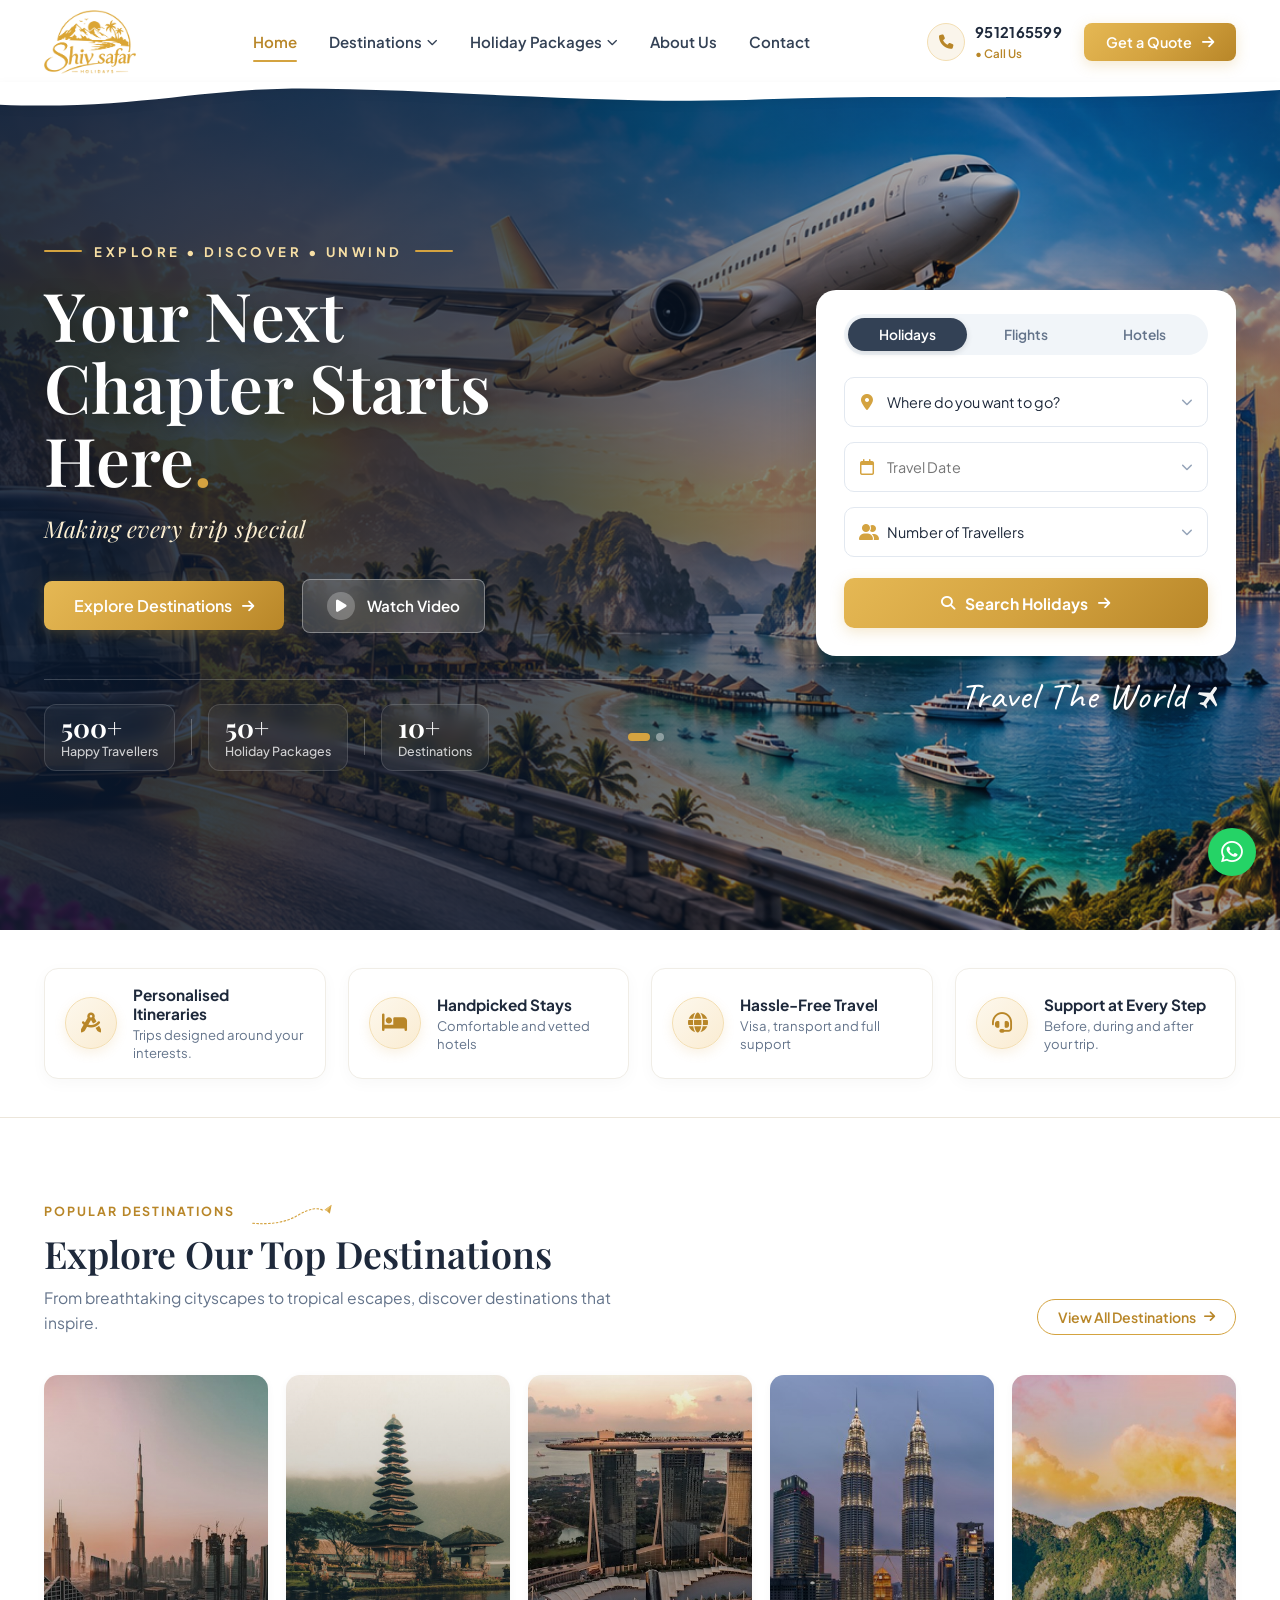
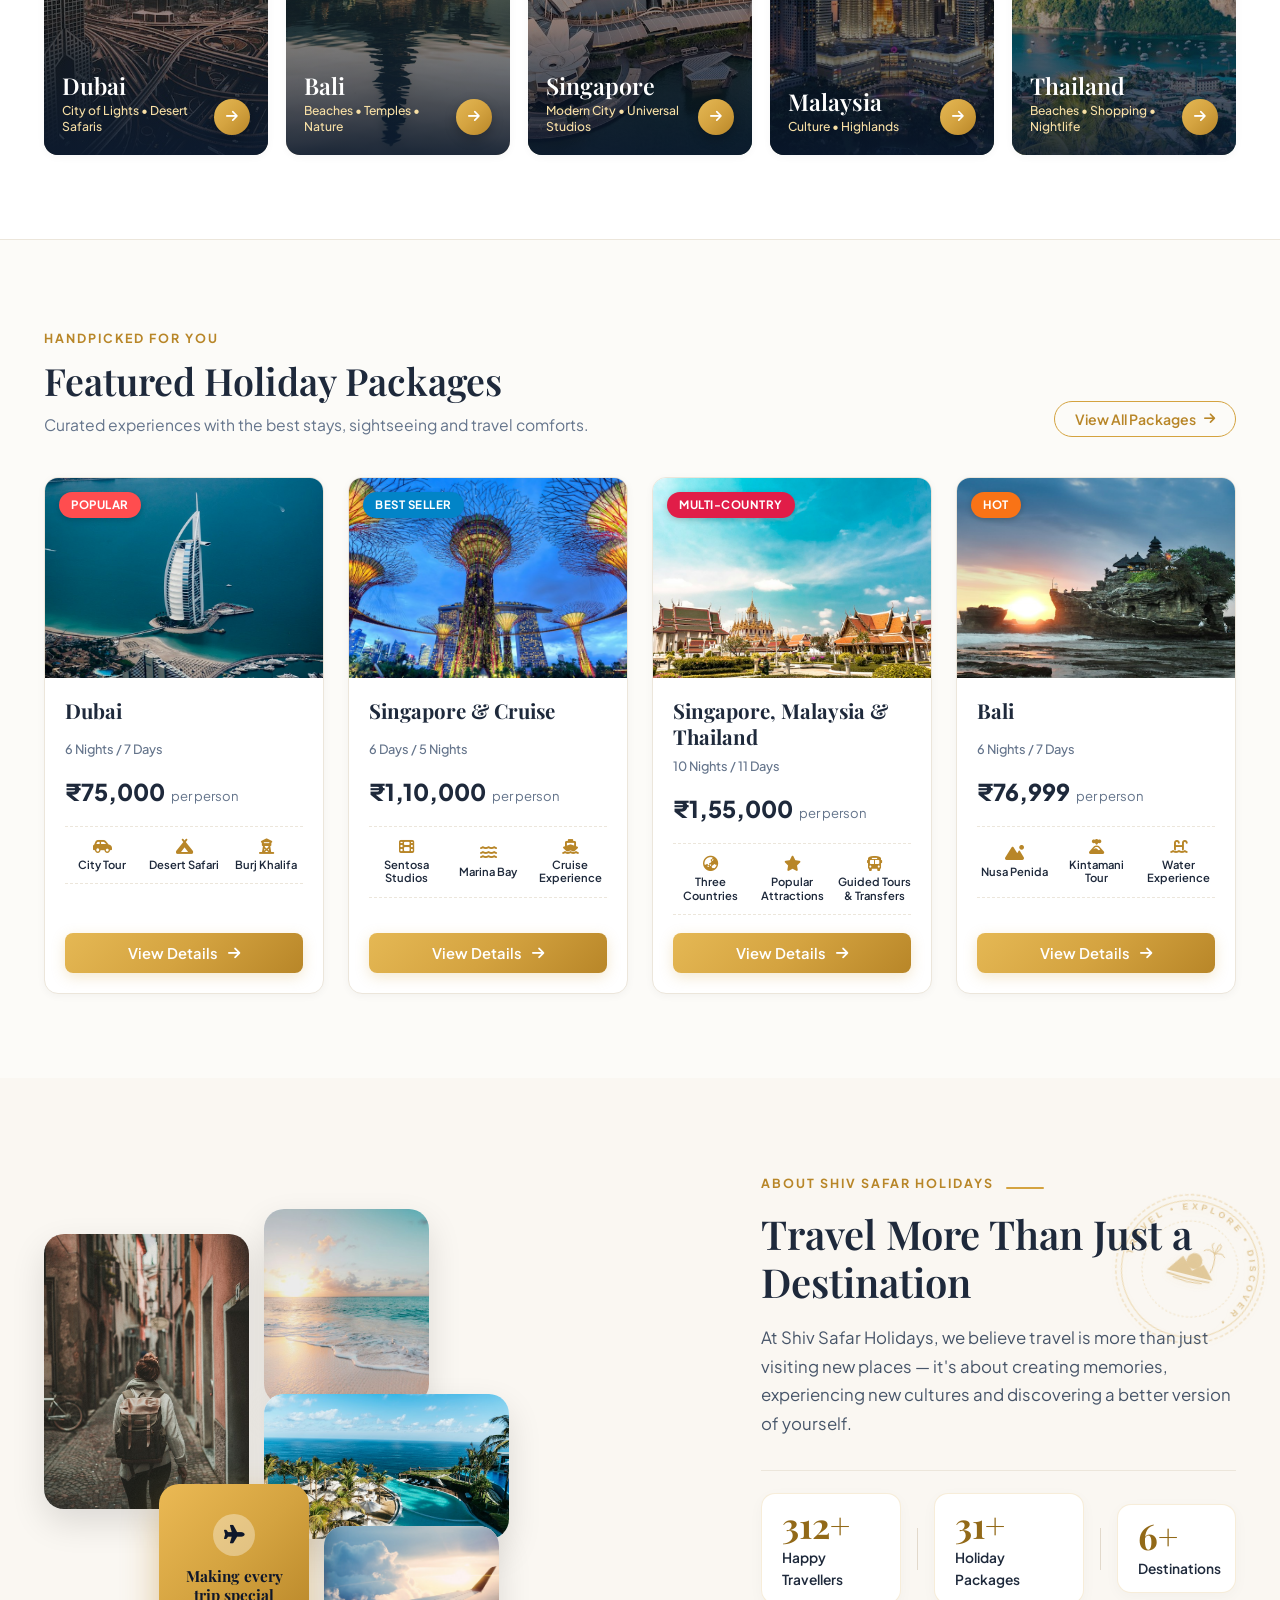
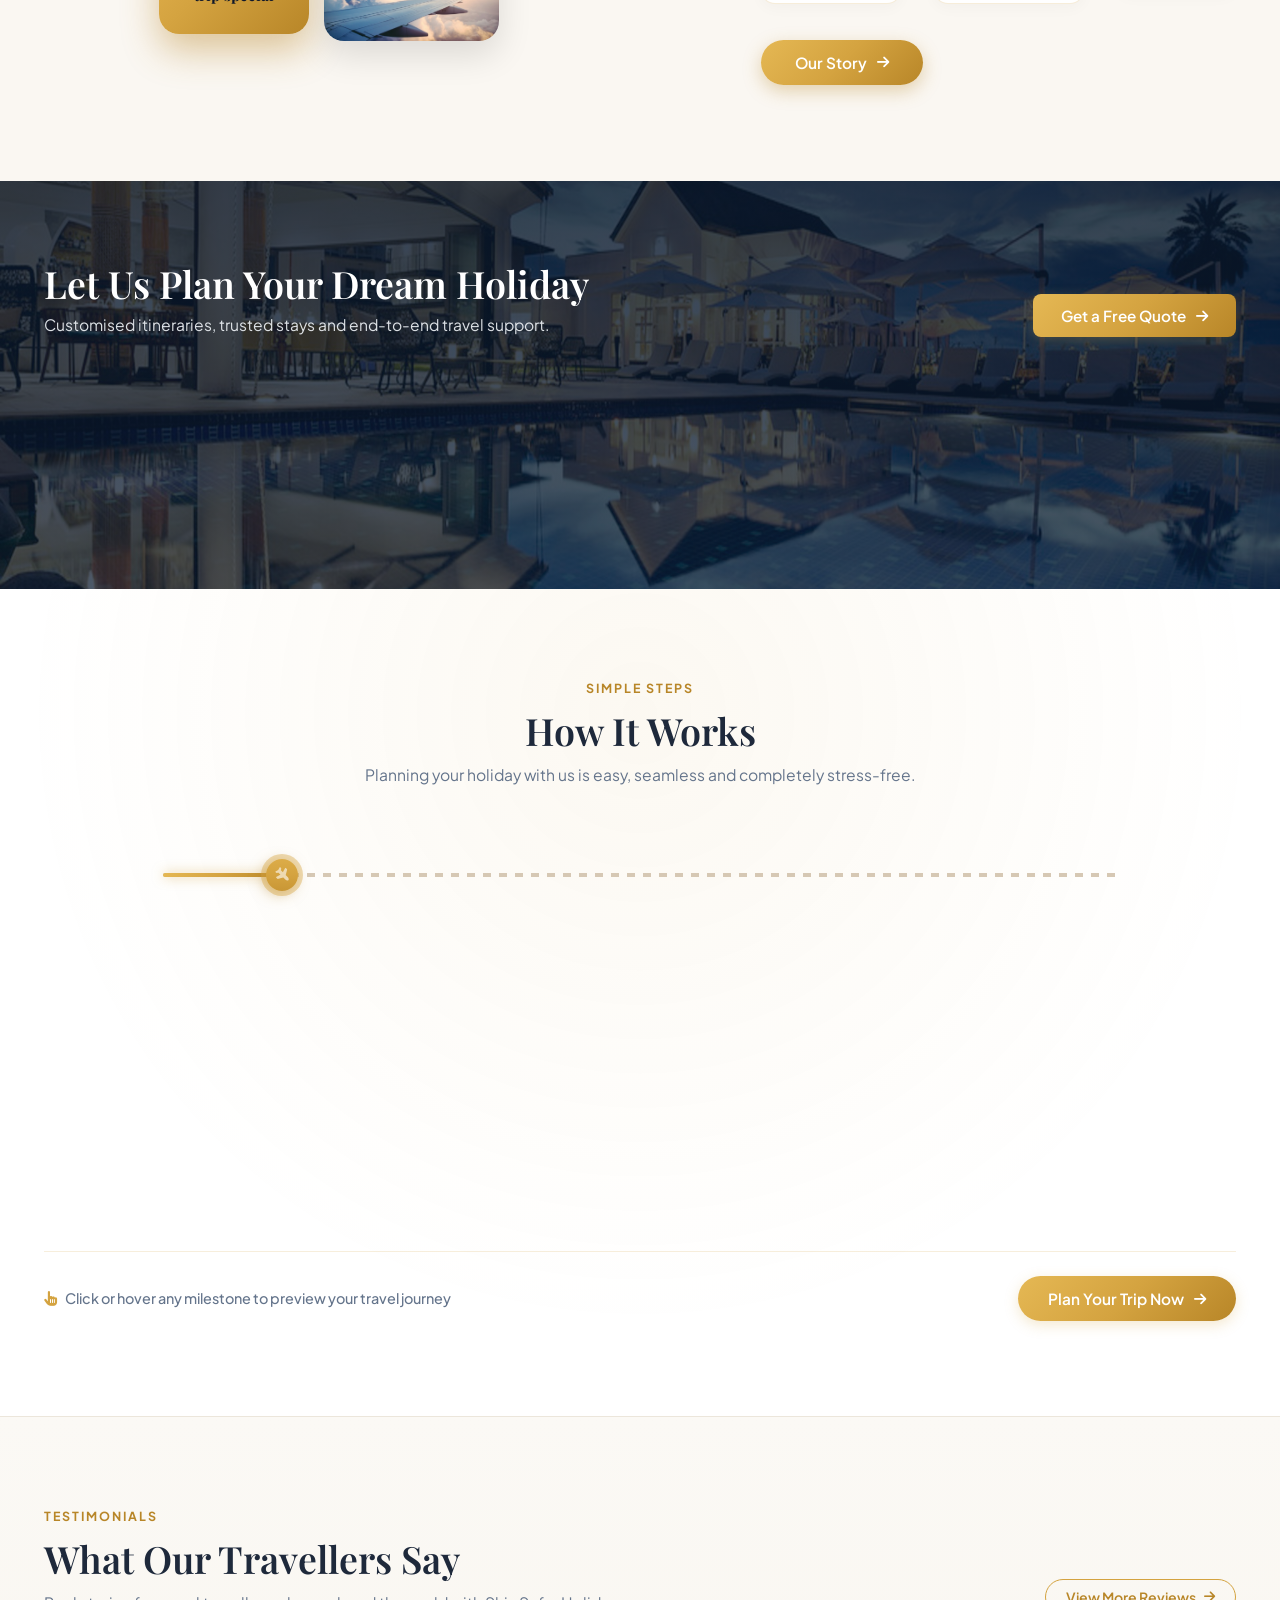
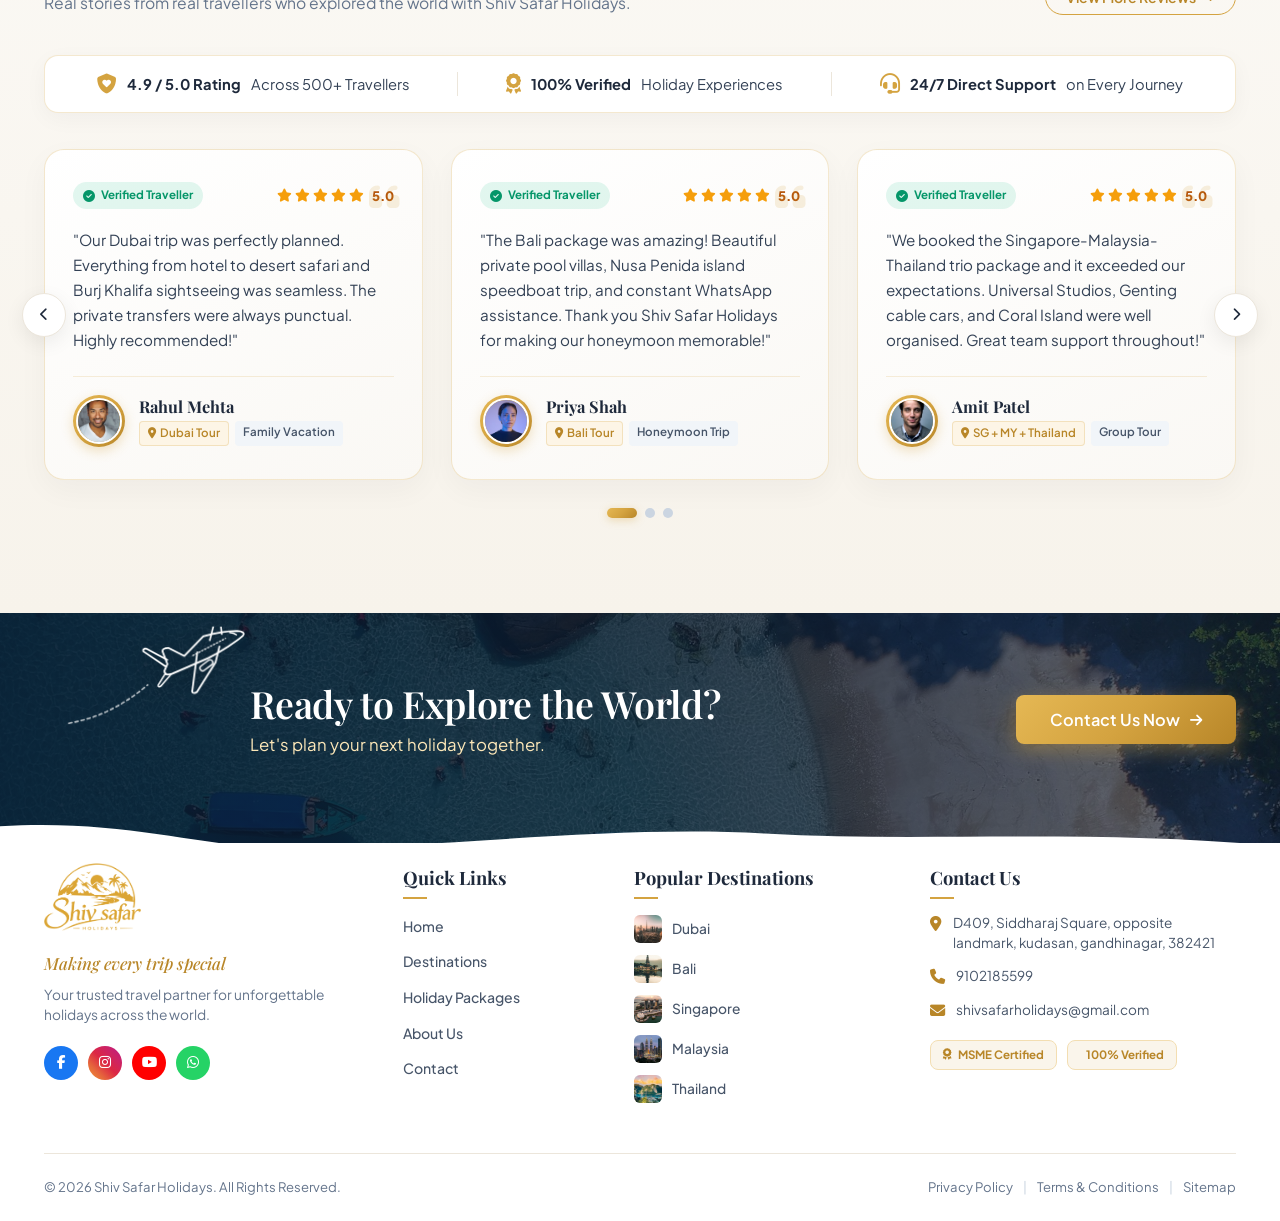
==== index.html @ c2edf79c "Initial commit: Shiv Safar Holidays luxury website with animations, responsive design and interactiv" ====
<!DOCTYPE html>
<html lang="en">
<head>
  <meta charset="UTF-8">
  <meta name="viewport" content="width=device-width, initial-scale=1.0">
  <title>Shiv Safar Holidays | Your Next Chapter Starts Here | Luxury Holiday Packages</title>
  <meta name="description" content="Discover unforgettable international holiday packages with Shiv Safar Holidays. Dubai, Bali, Singapore, Malaysia, Thailand & more. Custom itineraries, luxury stays & complete travel support.">
  <meta name="keywords" content="Shiv Safar Holidays, travel agency Gandhinagar, Dubai holiday packages, Bali tour packages, Singapore cruise, Thailand tour, international holidays">
  <link rel="icon" type="image/svg+xml" href="assets/logo.svg">

  <!-- Google Fonts: Playfair Display for luxury titles, Plus Jakarta Sans for UI, Caveat for handwritten notes -->
  <link rel="preconnect" href="https://fonts.googleapis.com">
  <link rel="preconnect" href="https://fonts.gstatic.com" crossorigin>
  <link href="https://fonts.googleapis.com/css2?family=Caveat:wght@600;700&family=Playfair+Display:ital,wght@0,500;0,600;0,700;1,400;1,600&family=Plus+Jakarta+Sans:wght@400;500;600;700;800&display=swap" rel="stylesheet">

  <!-- Font Awesome 6 Icons -->
  <link rel="stylesheet" href="https://cdnjs.cloudflare.com/ajax/libs/font-awesome/6.5.1/css/all.min.css">

  <!-- Custom CSS -->
  <link rel="stylesheet" href="style.css">
</head>
<body>

  <!-- ==================== TOP NAVIGATION HEADER ==================== -->
  <header class="site-header" id="header">
    <div class="nav-container">
      <!-- Logo -->
      <a href="#home" class="brand-logo" aria-label="Shiv Safar Holidays Home">
        <img src="assets/images/logo.png" alt="Shiv Safar Holidays Logo" class="logo-img">
      </a>

      <!-- Navigation Links -->
      <nav class="nav-menu" id="navMenu">
        <a href="#home" class="nav-link active">Home</a>
        
        <div class="nav-dropdown">
          <a href="#destinations" class="nav-link">
            Destinations <i class="fa-solid fa-chevron-down nav-arrow"></i>
          </a>
          <div class="dropdown-menu">
            <a href="#destinations" onclick="highlightDestination('Dubai')"><i class="fa-solid fa-city"></i> Dubai</a>
            <a href="#destinations" onclick="highlightDestination('Bali')"><i class="fa-solid fa-umbrella-beach"></i> Bali</a>
            <a href="#destinations" onclick="highlightDestination('Singapore')"><i class="fa-solid fa-building-columns"></i> Singapore</a>
            <a href="#destinations" onclick="highlightDestination('Malaysia')"><i class="fa-solid fa-monument"></i> Malaysia</a>
            <a href="#destinations" onclick="highlightDestination('Thailand')"><i class="fa-solid fa-water"></i> Thailand</a>
          </div>
        </div>

        <div class="nav-dropdown">
          <a href="#packages" class="nav-link">
            Holiday Packages <i class="fa-solid fa-chevron-down nav-arrow"></i>
          </a>
          <div class="dropdown-menu">
            <a href="#packages" onclick="openPackageModal('dubai')"><i class="fa-solid fa-gem"></i> Dubai Luxury (6N/7D)</a>
            <a href="#packages" onclick="openPackageModal('singapore')"><i class="fa-solid fa-ship"></i> Singapore & Cruise (6D/5N)</a>
            <a href="#packages" onclick="openPackageModal('asia')"><i class="fa-solid fa-globe-asia"></i> SG, Malaysia & Thailand (10N/11D)</a>
            <a href="#packages" onclick="openPackageModal('bali')"><i class="fa-solid fa-spa"></i> Bali Tropical Escape (6N/7D)</a>
          </div>
        </div>

        <a href="#about" class="nav-link">About Us</a>
        <a href="#contact" class="nav-link">Contact</a>
      </nav>

      <!-- Right Action Items -->
      <div class="nav-right">
        <a href="tel:9512165599" class="phone-link">
          <div class="phone-icon-wrap">
            <i class="fa-solid fa-phone"></i>
          </div>
          <div class="phone-info">
            <span class="phone-number">9512165599</span>
            <span class="phone-label">• Call Us</span>
          </div>
        </a>

        <button class="btn btn-gold btn-header" onclick="openQuoteModal()">
          Get a Quote <i class="fa-solid fa-arrow-right"></i>
        </button>

        <button class="mobile-toggle" id="mobileMenuBtn" aria-label="Toggle navigation">
          <span></span>
          <span></span>
          <span></span>
        </button>
      </div>
    </div>

    <!-- Organic Wave Shape Divider at Bottom of Header -->
    <div class="header-wave-divider" aria-hidden="true">
      <svg viewBox="0 0 1440 45" preserveAspectRatio="none" xmlns="http://www.w3.org/2000/svg">
        <path d="M 0,0 L 1440,0 L 1440,12 C 1220,32 1040,16 860,26 C 680,36 480,8 320,10 C 220,12 140,42 0,34 Z" fill="#ffffff"/>
      </svg>
    </div>
  </header>

  <main>
    <!-- ==================== HERO SECTION ==================== -->
    <section class="hero-section" id="home">
      <div class="hero-bg-overlay"></div>
      <div class="hero-container">
        
        <!-- Left Hero Content -->
        <div class="hero-content">
          <div class="hero-tagline">
            <span class="tagline-text">EXPLORE • DISCOVER • UNWIND</span>
          </div>
          
          <h1 class="hero-title">
            Your Next<br>
            Chapter Starts<br>
            Here<span class="gold-dot">.</span>
          </h1>
          
          <p class="hero-subtitle">Making every trip special</p>
          
          <div class="hero-cta-group">
            <button class="btn btn-gold btn-hero" onclick="scrollToSection('destinations')">
              Explore Destinations <i class="fa-solid fa-arrow-right"></i>
            </button>
            <button class="btn btn-glass btn-hero-video" onclick="openVideoModal()">
              <span class="play-icon-circle"><i class="fa-solid fa-play"></i></span>
              Watch Video
            </button>
          </div>

          <!-- Hero Counters / Stats Row -->
          <div class="hero-stats">
            <div class="stat-item">
              <span class="stat-number">500+</span>
              <span class="stat-text">Happy Travellers</span>
            </div>
            <div class="stat-divider"></div>
            <div class="stat-item">
              <span class="stat-number">50+</span>
              <span class="stat-text">Holiday Packages</span>
            </div>
            <div class="stat-divider"></div>
            <div class="stat-item">
              <span class="stat-number">10+</span>
              <span class="stat-text">Destinations</span>
            </div>
            
            <!-- Hero Carousel Dots -->
            <div class="hero-dots">
              <span class="dot active"></span>
              <span class="dot"></span>
            </div>
          </div>
        </div>

        <!-- Right Hero Search Widget Card -->
        <div class="hero-widget-col">
          <div class="search-card">
            <!-- Tabs -->
            <div class="search-tabs">
              <button class="search-tab active" data-tab="holidays">Holidays</button>
              <button class="search-tab" data-tab="flights">Flights</button>
              <button class="search-tab" data-tab="hotels">Hotels</button>
            </div>

            <!-- Form -->
            <form class="search-form" id="heroSearchForm" onsubmit="handleHeroSearch(event)">
              <div class="search-field">
                <i class="fa-solid fa-location-dot field-icon"></i>
                <select id="searchDestination" required>
                  <option value="" disabled selected>Where do you want to go?</option>
                  <option value="Dubai">Dubai, UAE</option>
                  <option value="Bali">Bali, Indonesia</option>
                  <option value="Singapore">Singapore & Cruise</option>
                  <option value="Malaysia">Malaysia</option>
                  <option value="Thailand">Thailand</option>
                  <option value="Multi">Singapore + Malaysia + Thailand</option>
                </select>
                <i class="fa-solid fa-chevron-down select-chevron"></i>
              </div>

              <div class="search-field">
                <i class="fa-regular fa-calendar field-icon"></i>
                <input type="text" id="searchDate" placeholder="Travel Date" onfocus="(this.type='date')" onblur="if(!this.value)this.type='text'" required>
                <i class="fa-solid fa-chevron-down select-chevron"></i>
              </div>

              <div class="search-field">
                <i class="fa-solid fa-user-group field-icon"></i>
                <select id="searchTravellers" required>
                  <option value="" disabled selected>Number of Travellers</option>
                  <option value="1">1 Solo Traveller</option>
                  <option value="2">2 Adults (Couple)</option>
                  <option value="3-4">3 - 4 Travellers (Family)</option>
                  <option value="5+">5+ Travellers (Group Tour)</option>
                </select>
                <i class="fa-solid fa-chevron-down select-chevron"></i>
              </div>

              <button type="submit" class="btn btn-gold btn-search-submit">
                <i class="fa-solid fa-magnifying-glass"></i> Search Holidays <i class="fa-solid fa-arrow-right"></i>
              </button>
            </form>
          </div>

          <!-- Handwritten Script Floating Graphic -->
          <div class="travel-world-badge">
            <span class="script-text">Travel</span>
            <span class="script-text-sub">The World</span>
            <svg class="badge-plane-icon" viewBox="0 0 24 24" width="28" height="28" fill="white">
              <path d="M21 16v-2l-8-5V3.5c0-.83-.67-1.5-1.5-1.5S10 2.67 10 3.5V9l-8 5v2l8-2.5V19l-2 1.5V22l3.5-1 3.5 1v-1.5L13 19v-5.5l8 2.5z"/>
            </svg>
          </div>
        </div>

      </div>
    </section>

    <!-- ==================== VALUE PROPOSITIONS BAR ==================== -->
    <section class="value-props-section">
      <div class="container">
        <div class="props-grid">
          
          <div class="prop-item">
            <div class="prop-icon-wrap">
              <i class="fa-solid fa-compass-drafting"></i>
            </div>
            <div class="prop-text">
              <h4 class="prop-title">Personalised Itineraries</h4>
              <p class="prop-desc">Trips designed around your interests.</p>
            </div>
          </div>

          <div class="prop-item">
            <div class="prop-icon-wrap">
              <i class="fa-solid fa-bed"></i>
            </div>
            <div class="prop-text">
              <h4 class="prop-title">Handpicked Stays</h4>
              <p class="prop-desc">Comfortable and vetted hotels</p>
            </div>
          </div>

          <div class="prop-item">
            <div class="prop-icon-wrap">
              <i class="fa-solid fa-globe"></i>
            </div>
            <div class="prop-text">
              <h4 class="prop-title">Hassle-Free Travel</h4>
              <p class="prop-desc">Visa, transport and full support</p>
            </div>
          </div>

          <div class="prop-item">
            <div class="prop-icon-wrap">
              <i class="fa-solid fa-headset"></i>
            </div>
            <div class="prop-text">
              <h4 class="prop-title">Support at Every Step</h4>
              <p class="prop-desc">Before, during and after your trip.</p>
            </div>
          </div>

        </div>
      </div>
    </section>

    <!-- ==================== POPULAR DESTINATIONS SECTION ==================== -->
    <section class="section popular-destinations" id="destinations">
      <div class="container">
        
        <!-- Section Header with Plane Trail Graphic -->
        <div class="section-header-row">
          <div class="section-title-wrap">
            <div class="section-tag-row">
              <span class="section-tag">POPULAR DESTINATIONS</span>
              <img src="assets/airplane-trail.svg" alt="airplane trail" class="tag-plane-trail">
            </div>
            <h2 class="section-heading">Explore Our Top Destinations</h2>
            <p class="section-subheading">From breathtaking cityscapes to tropical escapes, discover destinations that inspire.</p>
          </div>
          <button class="btn-outline-pill" onclick="openQuoteModal('All Destinations')">
            View All Destinations <i class="fa-solid fa-arrow-right"></i>
          </button>
        </div>

        <!-- 5 Destination Cards Grid -->
        <div class="destinations-grid">
          
          <!-- Card 1: Dubai -->
          <div class="dest-card" onclick="openDestinationInfo('Dubai')">
            <img src="assets/images/dest-dubai.jpg" alt="Dubai skyline" class="dest-card-img" loading="lazy">
            <div class="dest-card-overlay"></div>
            <div class="dest-card-bottom">
              <div class="dest-info">
                <h3 class="dest-name">Dubai</h3>
                <p class="dest-highlights">City of Lights • Desert Safaris</p>
              </div>
              <div class="dest-action-btn">
                <i class="fa-solid fa-arrow-right"></i>
              </div>
            </div>
          </div>

          <!-- Card 2: Bali -->
          <div class="dest-card" onclick="openDestinationInfo('Bali')">
            <img src="assets/images/dest-bali.jpg" alt="Bali temple on lake" class="dest-card-img" loading="lazy">
            <div class="dest-card-overlay"></div>
            <div class="dest-card-bottom">
              <div class="dest-info">
                <h3 class="dest-name">Bali</h3>
                <p class="dest-highlights">Beaches • Temples • Nature</p>
              </div>
              <div class="dest-action-btn">
                <i class="fa-solid fa-arrow-right"></i>
              </div>
            </div>
          </div>

          <!-- Card 3: Singapore -->
          <div class="dest-card" onclick="openDestinationInfo('Singapore')">
            <img src="assets/images/dest-singapore.jpg" alt="Singapore Marina Bay Sands" class="dest-card-img" loading="lazy">
            <div class="dest-card-overlay"></div>
            <div class="dest-card-bottom">
              <div class="dest-info">
                <h3 class="dest-name">Singapore</h3>
                <p class="dest-highlights">Modern City • Universal Studios</p>
              </div>
              <div class="dest-action-btn">
                <i class="fa-solid fa-arrow-right"></i>
              </div>
            </div>
          </div>

          <!-- Card 4: Malaysia -->
          <div class="dest-card" onclick="openDestinationInfo('Malaysia')">
            <img src="assets/images/dest-malaysia.jpg" alt="Malaysia Petronas Towers" class="dest-card-img" loading="lazy">
            <div class="dest-card-overlay"></div>
            <div class="dest-card-bottom">
              <div class="dest-info">
                <h3 class="dest-name">Malaysia</h3>
                <p class="dest-highlights">Culture • Highlands</p>
              </div>
              <div class="dest-action-btn">
                <i class="fa-solid fa-arrow-right"></i>
              </div>
            </div>
          </div>

          <!-- Card 5: Thailand -->
          <div class="dest-card" onclick="openDestinationInfo('Thailand')">
            <img src="assets/images/dest-thailand.jpg" alt="Thailand Maya Bay Boat" class="dest-card-img" loading="lazy">
            <div class="dest-card-overlay"></div>
            <div class="dest-card-bottom">
              <div class="dest-info">
                <h3 class="dest-name">Thailand</h3>
                <p class="dest-highlights">Beaches • Shopping • Nightlife</p>
              </div>
              <div class="dest-action-btn">
                <i class="fa-solid fa-arrow-right"></i>
              </div>
            </div>
          </div>

        </div>

      </div>
    </section>

    <!-- ==================== FEATURED HOLIDAY PACKAGES ==================== -->
    <section class="section packages-section" id="packages">
      <div class="container">
        
        <div class="section-header-row">
          <div class="section-title-wrap">
            <span class="section-tag">HANDPICKED FOR YOU</span>
            <h2 class="section-heading">Featured Holiday Packages</h2>
            <p class="section-subheading">Curated experiences with the best stays, sightseeing and travel comforts.</p>
          </div>
          <button class="btn-outline-pill" onclick="openQuoteModal('All Packages')">
            View All Packages <i class="fa-solid fa-arrow-right"></i>
          </button>
        </div>

        <!-- 4 Package Cards Grid -->
        <div class="packages-grid">
          
          <!-- Package 1: Dubai -->
          <div class="package-card">
            <div class="pkg-image-wrap">
              <img src="assets/images/pkg-dubai.jpg" alt="Dubai Holiday" class="pkg-img" loading="lazy">
              <span class="pkg-badge badge-popular">Popular</span>
            </div>
            <div class="pkg-body">
              <div class="pkg-header-info">
                <h3 class="pkg-title">Dubai</h3>
                <span class="pkg-duration">6 Nights / 7 Days</span>
              </div>
              <div class="pkg-pricing">
                <span class="pkg-price">₹75,000</span>
                <span class="pkg-per">per person</span>
              </div>
              <div class="pkg-features">
                <div class="feature-tag">
                  <i class="fa-solid fa-car-side"></i>
                  <span>City Tour</span>
                </div>
                <div class="feature-tag">
                  <i class="fa-solid fa-campground"></i>
                  <span>Desert Safari</span>
                </div>
                <div class="feature-tag">
                  <i class="fa-solid fa-tower-observation"></i>
                  <span>Burj Khalifa</span>
                </div>
              </div>
              <button class="btn btn-gold btn-package" onclick="openPackageModal('dubai')">
                View Details <i class="fa-solid fa-arrow-right"></i>
              </button>
            </div>
          </div>

          <!-- Package 2: Singapore & Cruise -->
          <div class="package-card">
            <div class="pkg-image-wrap">
              <img src="assets/images/pkg-singapore.jpg" alt="Singapore & Cruise" class="pkg-img" loading="lazy">
              <span class="pkg-badge badge-bestseller">Best Seller</span>
            </div>
            <div class="pkg-body">
              <div class="pkg-header-info">
                <h3 class="pkg-title">Singapore & Cruise</h3>
                <span class="pkg-duration">6 Days / 5 Nights</span>
              </div>
              <div class="pkg-pricing">
                <span class="pkg-price">₹1,10,000</span>
                <span class="pkg-per">per person</span>
              </div>
              <div class="pkg-features">
                <div class="feature-tag">
                  <i class="fa-solid fa-film"></i>
                  <span>Sentosa Studios</span>
                </div>
                <div class="feature-tag">
                  <i class="fa-solid fa-water"></i>
                  <span>Marina Bay</span>
                </div>
                <div class="feature-tag">
                  <i class="fa-solid fa-ship"></i>
                  <span>Cruise Experience</span>
                </div>
              </div>
              <button class="btn btn-gold btn-package" onclick="openPackageModal('singapore')">
                View Details <i class="fa-solid fa-arrow-right"></i>
              </button>
            </div>
          </div>

          <!-- Package 3: Singapore, Malaysia & Thailand -->
          <div class="package-card">
            <div class="pkg-image-wrap">
              <img src="assets/images/pkg-asia.jpg" alt="Singapore, Malaysia & Thailand" class="pkg-img" loading="lazy">
              <span class="pkg-badge badge-multi">Multi-Country</span>
            </div>
            <div class="pkg-body">
              <div class="pkg-header-info">
                <h3 class="pkg-title">Singapore, Malaysia & Thailand</h3>
                <span class="pkg-duration">10 Nights / 11 Days</span>
              </div>
              <div class="pkg-pricing">
                <span class="pkg-price">₹1,55,000</span>
                <span class="pkg-per">per person</span>
              </div>
              <div class="pkg-features">
                <div class="feature-tag">
                  <i class="fa-solid fa-earth-asia"></i>
                  <span>Three Countries</span>
                </div>
                <div class="feature-tag">
                  <i class="fa-solid fa-star"></i>
                  <span>Popular Attractions</span>
                </div>
                <div class="feature-tag">
                  <i class="fa-solid fa-bus"></i>
                  <span>Guided Tours & Transfers</span>
                </div>
              </div>
              <button class="btn btn-gold btn-package" onclick="openPackageModal('asia')">
                View Details <i class="fa-solid fa-arrow-right"></i>
              </button>
            </div>
          </div>

          <!-- Package 4: Bali -->
          <div class="package-card">
            <div class="pkg-image-wrap">
              <img src="assets/images/pkg-bali.jpg" alt="Bali Package" class="pkg-img" loading="lazy">
              <span class="pkg-badge badge-hot">Hot</span>
            </div>
            <div class="pkg-body">
              <div class="pkg-header-info">
                <h3 class="pkg-title">Bali</h3>
                <span class="pkg-duration">6 Nights / 7 Days</span>
              </div>
              <div class="pkg-pricing">
                <span class="pkg-price">₹76,999</span>
                <span class="pkg-per">per person</span>
              </div>
              <div class="pkg-features">
                <div class="feature-tag">
                  <i class="fa-solid fa-mountain-sun"></i>
                  <span>Nusa Penida</span>
                </div>
                <div class="feature-tag">
                  <i class="fa-solid fa-volcano"></i>
                  <span>Kintamani Tour</span>
                </div>
                <div class="feature-tag">
                  <i class="fa-solid fa-water-ladder"></i>
                  <span>Water Experience</span>
                </div>
              </div>
              <button class="btn btn-gold btn-package" onclick="openPackageModal('bali')">
                View Details <i class="fa-solid fa-arrow-right"></i>
              </button>
            </div>
          </div>

        </div>

      </div>
    </section>

    <!-- ==================== ABOUT SHIV SAFAR HOLIDAYS ==================== -->
    <section class="section about-section" id="about">
      <div class="about-bg-watermark watermark-left"></div>
      <div class="about-bg-watermark watermark-right"></div>
      
      <div class="container about-container-relative">
        <div class="about-grid">
          
          <!-- Left: 5-Card Floating Creative Image Collage -->
          <div class="about-collage">
            
            <!-- Card 1: Large traveler portrait photo (Left tall) -->
            <div class="collage-card card-traveler" data-tilt>
              <img src="assets/images/about-1.jpg" alt="Traveler looking at ocean" loading="lazy">
              <div class="card-shine-effect"></div>
            </div>

            <!-- Card 2: Tropical palms photo (Top middle) -->
            <div class="collage-card card-palms" data-tilt>
              <img src="assets/images/about-2.jpg" alt="Tropical paradise palms" loading="lazy">
              <div class="card-shine-effect"></div>
            </div>

            <!-- Card 3: Resort bungalow villas (Middle landscape) -->
            <div class="collage-card card-resort" data-tilt>
              <img src="assets/images/about-resort.jpg" alt="Beach resort villas" loading="lazy">
              <div class="card-shine-effect"></div>
            </div>

            <!-- Card 4: Golden rounded square badge (Bottom left overlapping) -->
            <div class="collage-badge-card" data-tilt>
              <div class="badge-plane-circle">
                <i class="fa-solid fa-plane"></i>
              </div>
              <span class="badge-special-text">Making every<br>trip special</span>
            </div>

            <!-- Card 5: Airplane in sunset flight (Bottom right) -->
            <div class="collage-card card-plane" data-tilt>
              <img src="assets/images/about-plane.jpg" alt="Sunset airplane flight" loading="lazy">
              <div class="card-shine-effect"></div>
            </div>

          </div>

          <!-- Right: About Narrative, Counters & Stamp -->
          <div class="about-content">
            <div class="about-tag-row">
              <span class="section-tag">ABOUT SHIV SAFAR HOLIDAYS</span>
              <span class="tag-gold-line"></span>
            </div>
            
            <h2 class="section-heading about-heading">Travel More Than Just a Destination</h2>
            
            <p class="about-description">
              At Shiv Safar Holidays, we believe travel is more than just visiting new places — it's about creating memories, experiencing new cultures and discovering a better version of yourself.
            </p>

            <!-- Stats Counters with Vertical Dividers -->
            <div class="about-stats-row">
              <div class="about-stat">
                <span class="about-stat-num">500+</span>
                <span class="about-stat-label">Happy Travellers</span>
              </div>
              <div class="about-stat-divider"></div>
              <div class="about-stat">
                <span class="about-stat-num">50+</span>
                <span class="about-stat-label">Holiday Packages</span>
              </div>
              <div class="about-stat-divider"></div>
              <div class="about-stat">
                <span class="about-stat-num">10+</span>
                <span class="about-stat-label">Destinations</span>
              </div>
            </div>

            <button class="btn btn-gold btn-about" onclick="openStoryModal()">
              Our Story <i class="fa-solid fa-arrow-right"></i>
            </button>
          </div>

        </div>

        <!-- Circular Travel Stamp Watermark on Right -->
        <img src="assets/travel-stamp.svg" alt="Travel Stamp" class="stamp-watermark-right">
      </div>
    </section>

    <!-- ==================== LET US PLAN YOUR DREAM HOLIDAY ==================== -->
    <section class="dream-holiday-section">
      <div class="dream-bg-overlay"></div>
      <div class="container dream-container">
        
        <div class="dream-header-row">
          <div class="dream-title-box">
            <h2 class="dream-title">Let Us Plan Your Dream Holiday</h2>
            <p class="dream-sub">Customised itineraries, trusted stays and end-to-end travel support.</p>
          </div>
          <button class="btn btn-gold btn-dream" onclick="openQuoteModal()">
            Get a Free Quote <i class="fa-solid fa-arrow-right"></i>
          </button>
        </div>

        <!-- 6 Frosted Glass Service Cards -->
        <div class="dream-cards-grid">
          
          <div class="service-glass-card" data-tilt onclick="openQuoteModal('Holiday Packages')">
            <div class="service-icon"><i class="fa-regular fa-calendar-days"></i></div>
            <span class="service-label">Holiday Packages</span>
          </div>

          <div class="service-glass-card" data-tilt onclick="openQuoteModal('Flight Bookings')">
            <div class="service-icon"><i class="fa-solid fa-plane-departure"></i></div>
            <span class="service-label">Flight Bookings</span>
          </div>

          <div class="service-glass-card" data-tilt onclick="openQuoteModal('Hotel Reservations')">
            <div class="service-icon"><i class="fa-solid fa-hotel"></i></div>
            <span class="service-label">Hotel Reservations</span>
          </div>

          <div class="service-glass-card" data-tilt onclick="openQuoteModal('Visa Assistance')">
            <div class="service-icon"><i class="fa-regular fa-address-card"></i></div>
            <span class="service-label">Visa Assistance</span>
          </div>

          <div class="service-glass-card" data-tilt onclick="openQuoteModal('Local Transfers')">
            <div class="service-icon"><i class="fa-solid fa-car"></i></div>
            <span class="service-label">Local Transfers</span>
          </div>

          <div class="service-glass-card" data-tilt onclick="openQuoteModal('Travel Insurance')">
            <div class="service-icon"><i class="fa-solid fa-shield-halved"></i></div>
            <span class="service-label">Travel Insurance</span>
          </div>

        </div>

      </div>
    </section>

    <!-- ==================== HOW IT WORKS (INTERACTIVE EXPEDITION PATHWAY) ==================== -->
    <section class="section how-it-works-section" id="how-it-works">
      <div class="container">
        
        <div class="section-center-header">
          <span class="section-tag">SIMPLE STEPS</span>
          <h2 class="section-heading">How It Works</h2>
          <p class="section-subheading">Planning your holiday with us is easy, seamless and completely stress-free.</p>
        </div>

        <!-- Interactive Journey Track Container -->
        <div class="journey-experience-wrap">
          
          <!-- Animated Flight Route Bar with Moving Airplane Indicator -->
          <div class="journey-route-track" aria-hidden="true">
            <div class="route-track-bg"></div>
            <div class="route-progress-bar" id="routeProgressBar"></div>
            <!-- Flying Airplane Indicator -->
            <div class="route-plane-marker" id="routePlaneMarker">
              <i class="fa-solid fa-plane"></i>
              <span class="marker-pulse-glow"></span>
            </div>
          </div>

          <!-- 4 Interactive Travel Stations (Milestone Pods) -->
          <div class="journey-stations-flow" id="journeyStations">
            
            <!-- Station 1 -->
            <div class="journey-station active" data-step="0" onclick="activateJourneyStep(0)" onmouseenter="onHoverJourneyStep(0)">
              <div class="station-node-header">
                <div class="station-beacon">
                  <span class="beacon-pulse"></span>
                  <div class="station-num">1</div>
                </div>
                <span class="station-phase">STEP 01</span>
              </div>

              <!-- Station Travel Pod -->
              <div class="station-pod" data-tilt>
                <span class="pod-watermark-num">01</span>
                <div class="pod-icon-wrap">
                  <i class="fa-solid fa-comments"></i>
                </div>
                <h4 class="pod-title">Share Your Plan</h4>
                <p class="pod-desc">Tell us your travel interest, dates, and dream destinations.</p>
                <div class="pod-feat-pill">
                  <i class="fa-solid fa-circle-check"></i> 1-on-1 Consultation
                </div>
                <div class="pod-active-glow"></div>
              </div>

              <!-- Route Connector Arrow -->
              <div class="station-connector" aria-hidden="true">
                <i class="fa-solid fa-chevron-right"></i>
              </div>
            </div>

            <!-- Station 2 -->
            <div class="journey-station" data-step="1" onclick="activateJourneyStep(1)" onmouseenter="onHoverJourneyStep(1)">
              <div class="station-node-header">
                <div class="station-beacon">
                  <span class="beacon-pulse"></span>
                  <div class="station-num">2</div>
                </div>
                <span class="station-phase">STEP 02</span>
              </div>

              <div class="station-pod" data-tilt>
                <span class="pod-watermark-num">02</span>
                <div class="pod-icon-wrap">
                  <i class="fa-solid fa-map-location-dot"></i>
                </div>
                <h4 class="pod-title">Get a Custom Itinerary</h4>
                <p class="pod-desc">We curate a personalised day-wise plan with top vetted stays.</p>
                <div class="pod-feat-pill">
                  <i class="fa-solid fa-circle-check"></i> Free Revisions
                </div>
                <div class="pod-active-glow"></div>
              </div>

              <div class="station-connector" aria-hidden="true">
                <i class="fa-solid fa-chevron-right"></i>
              </div>
            </div>

            <!-- Station 3 -->
            <div class="journey-station" data-step="2" onclick="activateJourneyStep(2)" onmouseenter="onHoverJourneyStep(2)">
              <div class="station-node-header">
                <div class="station-beacon">
                  <span class="beacon-pulse"></span>
                  <div class="station-num">3</div>
                </div>
                <span class="station-phase">STEP 03</span>
              </div>

              <div class="station-pod" data-tilt>
                <span class="pod-watermark-num">03</span>
                <div class="pod-icon-wrap">
                  <i class="fa-regular fa-calendar-check"></i>
                </div>
                <h4 class="pod-title">Confirm & Book</h4>
                <p class="pod-desc">Let us handle flights, hotels, visa documentation & transfers.</p>
                <div class="pod-feat-pill">
                  <i class="fa-solid fa-circle-check"></i> Instant Vouchers
                </div>
                <div class="pod-active-glow"></div>
              </div>

              <div class="station-connector" aria-hidden="true">
                <i class="fa-solid fa-chevron-right"></i>
              </div>
            </div>

            <!-- Station 4 -->
            <div class="journey-station" data-step="3" onclick="activateJourneyStep(3)" onmouseenter="onHoverJourneyStep(3)">
              <div class="station-node-header">
                <div class="station-beacon">
                  <span class="beacon-pulse"></span>
                  <div class="station-num">4</div>
                </div>
                <span class="station-phase">STEP 04</span>
              </div>

              <div class="station-pod" data-tilt>
                <span class="pod-watermark-num">04</span>
                <div class="pod-icon-wrap">
                  <i class="fa-solid fa-plane-departure"></i>
                </div>
                <h4 class="pod-title">Enjoy Your Trip</h4>
                <p class="pod-desc">Travel with complete peace of mind and create lifelong memories.</p>
                <div class="pod-feat-pill">
                  <i class="fa-solid fa-circle-check"></i> 24/7 Tour Concierge
                </div>
                <div class="pod-active-glow"></div>
              </div>
            </div>

          </div>

          <!-- Bottom Interactive Timeline Hint / Quick Action -->
          <div class="journey-bottom-action">
            <span class="journey-hint"><i class="fa-solid fa-hand-pointer"></i> Click or hover any milestone to preview your travel journey</span>
            <button class="btn btn-gold btn-plan-trip" onclick="openQuoteModal()">
              Plan Your Trip Now <i class="fa-solid fa-arrow-right"></i>
            </button>
          </div>

        </div>

      </div>
    </section>

    <!-- ==================== TESTIMONIALS (Elevated Luxury UI) ==================== -->
    <section class="section testimonials-section">
      <div class="container">
        
        <div class="section-header-row">
          <div class="section-title-wrap">
            <span class="section-tag">TESTIMONIALS</span>
            <h2 class="section-heading">What Our Travellers Say</h2>
            <p class="section-subheading">Real stories from real travellers who explored the world with Shiv Safar Holidays.</p>
          </div>
          <div class="testimonial-actions">
            <button class="btn-outline-pill" onclick="openReviewsModal()">
              View More Reviews <i class="fa-solid fa-arrow-right"></i>
            </button>
          </div>
        </div>

        <!-- Trust Metric Banner -->
        <div class="trust-metric-bar">
          <div class="trust-col"><i class="fa-solid fa-shield-heart"></i> <strong>4.9 / 5.0 Rating</strong> Across 500+ Travellers</div>
          <div class="trust-divider"></div>
          <div class="trust-col"><i class="fa-solid fa-award"></i> <strong>100% Verified</strong> Holiday Experiences</div>
          <div class="trust-divider"></div>
          <div class="trust-col"><i class="fa-solid fa-headset"></i> <strong>24/7 Direct Support</strong> on Every Journey</div>
        </div>

        <!-- Testimonials Cards Carousel Wrapper -->
        <div class="testimonials-carousel-wrap">
          <button class="carousel-arrow arrow-left" id="testiPrev" aria-label="Previous Testimonial">
            <i class="fa-solid fa-chevron-left"></i>
          </button>

          <div class="testimonials-grid" id="testiGrid">
            
            <!-- Review 1: Dubai -->
            <div class="testimonial-card luxury-card" data-tilt>
              <div class="card-quote-badge"><i class="fa-solid fa-quote-left"></i></div>
              
              <div class="card-top-meta">
                <span class="verified-tag"><i class="fa-solid fa-circle-check"></i> Verified Traveller</span>
                <div class="author-stars">
                  <i class="fa-solid fa-star"></i>
                  <i class="fa-solid fa-star"></i>
                  <i class="fa-solid fa-star"></i>
                  <i class="fa-solid fa-star"></i>
                  <i class="fa-solid fa-star"></i>
                  <span class="rating-num">5.0</span>
                </div>
              </div>

              <p class="testimonial-text">
                "Our Dubai trip was perfectly planned. Everything from hotel to desert safari and Burj Khalifa sightseeing was seamless. The private transfers were always punctual. Highly recommended!"
              </p>

              <div class="testimonial-author">
                <div class="avatar-ring">
                  <img src="assets/images/avatar-rahul.jpg" alt="Rahul Mehta" class="author-avatar">
                </div>
                <div class="author-info">
                  <h4 class="author-name">Rahul Mehta</h4>
                  <div class="author-badges">
                    <span class="tour-badge"><i class="fa-solid fa-location-dot"></i> Dubai Tour</span>
                    <span class="type-badge">Family Vacation</span>
                  </div>
                </div>
              </div>
            </div>

            <!-- Review 2: Bali -->
            <div class="testimonial-card luxury-card" data-tilt>
              <div class="card-quote-badge"><i class="fa-solid fa-quote-left"></i></div>
              
              <div class="card-top-meta">
                <span class="verified-tag"><i class="fa-solid fa-circle-check"></i> Verified Traveller</span>
                <div class="author-stars">
                  <i class="fa-solid fa-star"></i>
                  <i class="fa-solid fa-star"></i>
                  <i class="fa-solid fa-star"></i>
                  <i class="fa-solid fa-star"></i>
                  <i class="fa-solid fa-star"></i>
                  <span class="rating-num">5.0</span>
                </div>
              </div>

              <p class="testimonial-text">
                "The Bali package was amazing! Beautiful private pool villas, Nusa Penida island speedboat trip, and constant WhatsApp assistance. Thank you Shiv Safar Holidays for making our honeymoon memorable!"
              </p>

              <div class="testimonial-author">
                <div class="avatar-ring">
                  <img src="assets/images/avatar-priya.jpg" alt="Priya Shah" class="author-avatar">
                </div>
                <div class="author-info">
                  <h4 class="author-name">Priya Shah</h4>
                  <div class="author-badges">
                    <span class="tour-badge"><i class="fa-solid fa-location-dot"></i> Bali Tour</span>
                    <span class="type-badge">Honeymoon Trip</span>
                  </div>
                </div>
              </div>
            </div>

            <!-- Review 3: Trio Tour -->
            <div class="testimonial-card luxury-card" data-tilt>
              <div class="card-quote-badge"><i class="fa-solid fa-quote-left"></i></div>
              
              <div class="card-top-meta">
                <span class="verified-tag"><i class="fa-solid fa-circle-check"></i> Verified Traveller</span>
                <div class="author-stars">
                  <i class="fa-solid fa-star"></i>
                  <i class="fa-solid fa-star"></i>
                  <i class="fa-solid fa-star"></i>
                  <i class="fa-solid fa-star"></i>
                  <i class="fa-solid fa-star"></i>
                  <span class="rating-num">5.0</span>
                </div>
              </div>

              <p class="testimonial-text">
                "We booked the Singapore-Malaysia-Thailand trio package and it exceeded our expectations. Universal Studios, Genting cable cars, and Coral Island were well organised. Great team support throughout!"
              </p>

              <div class="testimonial-author">
                <div class="avatar-ring">
                  <img src="assets/images/avatar-amit.jpg" alt="Amit Patel" class="author-avatar">
                </div>
                <div class="author-info">
                  <h4 class="author-name">Amit Patel</h4>
                  <div class="author-badges">
                    <span class="tour-badge"><i class="fa-solid fa-location-dot"></i> SG + MY + Thailand</span>
                    <span class="type-badge">Group Tour</span>
                  </div>
                </div>
              </div>
            </div>

          </div>

          <button class="carousel-arrow arrow-right" id="testiNext" aria-label="Next Testimonial">
            <i class="fa-solid fa-chevron-right"></i>
          </button>
        </div>

        <!-- Carousel Indicators -->
        <div class="carousel-indicators-dots">
          <span class="c-dot active" onclick="scrollTestimonials(0)"></span>
          <span class="c-dot" onclick="scrollTestimonials(1)"></span>
          <span class="c-dot" onclick="scrollTestimonials(2)"></span>
        </div>

      </div>
    </section>

    <!-- ==================== CTA BANNER: READY TO EXPLORE ==================== -->
    <section class="cta-banner-section" id="ctaSection">
      <div class="cta-bg-overlay"></div>
      
      <!-- Top-Left Line-Art Airplane Graphic exactly as in screenshot -->
      <div class="cta-plane-wrapper" id="ctaAirplane">
        <img src="assets/airplane-cta.svg" alt="Airplane Flight Trail" class="cta-airplane-img">
      </div>

      <div class="container cta-container">
        <div class="cta-text-box">
          <h2 class="cta-heading">Ready to Explore the World?</h2>
          <p class="cta-sub">Let's plan your next holiday together.</p>
        </div>
        <button class="btn btn-gold btn-cta" onclick="openQuoteModal()">
          Contact Us Now <i class="fa-solid fa-arrow-right"></i>
        </button>
      </div>
    </section>
  </main>

  <!-- ==================== FOOTER ==================== -->
  <footer class="site-footer" id="contact">
    <!-- Top Organic Wave Divider for Footer matching the screenshot -->
    <div class="footer-top-wave" aria-hidden="true">
      <svg viewBox="0 0 1440 50" preserveAspectRatio="none" xmlns="http://www.w3.org/2000/svg">
        <path d="M 0,50 L 1440,50 L 1440,32 C 1220,12 1040,28 860,18 C 680,8 480,36 320,34 C 220,32 140,2 0,10 Z" fill="#ffffff"/>
      </svg>
    </div>
    <div class="container">
      <div class="footer-grid">
        
        <!-- Column 1: Brand Info -->
        <div class="footer-col footer-col-brand">
          <a href="#home" class="footer-logo">
            <img src="assets/images/logo.png" alt="Shiv Safar Holidays Logo" class="footer-logo-img">
          </a>
          <p class="footer-tagline">Making every trip special</p>
          <p class="footer-desc">
            Your trusted travel partner for unforgettable holidays across the world.
          </p>
          <!-- Social Icons -->
          <div class="social-links">
            <a href="https://facebook.com" target="_blank" rel="noopener" class="social-btn btn-fb" aria-label="Facebook">
              <i class="fa-brands fa-facebook-f"></i>
            </a>
            <a href="https://instagram.com" target="_blank" rel="noopener" class="social-btn btn-insta" aria-label="Instagram">
              <i class="fa-brands fa-instagram"></i>
            </a>
            <a href="https://youtube.com" target="_blank" rel="noopener" class="social-btn btn-yt" aria-label="YouTube">
              <i class="fa-brands fa-youtube"></i>
            </a>
            <a href="https://wa.me/919102185599?text=Hello%20Shiv%20Safar%20Holidays!" target="_blank" rel="noopener" class="social-btn btn-wa" aria-label="WhatsApp">
              <i class="fa-brands fa-whatsapp"></i>
            </a>
          </div>
        </div>

        <!-- Column 2: Quick Links -->
        <div class="footer-col">
          <h4 class="footer-heading">Quick Links</h4>
          <ul class="footer-links">
            <li><a href="#home">Home</a></li>
            <li><a href="#destinations">Destinations</a></li>
            <li><a href="#packages">Holiday Packages</a></li>
            <li><a href="#about">About Us</a></li>
            <li><a href="#contact">Contact</a></li>
          </ul>
        </div>

        <!-- Column 3: Popular Destinations with Thumbnails -->
        <div class="footer-col">
          <h4 class="footer-heading">Popular Destinations</h4>
          <ul class="footer-dest-list">
            <li onclick="openDestinationInfo('Dubai')">
              <img src="assets/images/dest-dubai.jpg" alt="Dubai" class="thumb-img">
              <span>Dubai</span>
            </li>
            <li onclick="openDestinationInfo('Bali')">
              <img src="assets/images/dest-bali.jpg" alt="Bali" class="thumb-img">
              <span>Bali</span>
            </li>
            <li onclick="openDestinationInfo('Singapore')">
              <img src="assets/images/dest-singapore.jpg" alt="Singapore" class="thumb-img">
              <span>Singapore</span>
            </li>
            <li onclick="openDestinationInfo('Malaysia')">
              <img src="assets/images/dest-malaysia.jpg" alt="Malaysia" class="thumb-img">
              <span>Malaysia</span>
            </li>
            <li onclick="openDestinationInfo('Thailand')">
              <img src="assets/images/dest-thailand.jpg" alt="Thailand" class="thumb-img">
              <span>Thailand</span>
            </li>
          </ul>
        </div>

        <!-- Column 4: Contact Us -->
        <div class="footer-col footer-col-contact">
          <h4 class="footer-heading">Contact Us</h4>
          <ul class="contact-list">
            <li>
              <i class="fa-solid fa-location-dot contact-icon"></i>
              <span>D409, Siddharaj Square, opposite landmark, kudasan, gandhinagar, 382421</span>
            </li>
            <li>
              <i class="fa-solid fa-phone contact-icon"></i>
              <a href="tel:9102185599">9102185599</a>
            </li>
            <li>
              <i class="fa-solid fa-envelope contact-icon"></i>
              <a href="mailto:shivsafarholidays@gmail.com">shivsafarholidays@gmail.com</a>
            </li>
          </ul>

          <div class="gov-badges">
            <span class="msme-badge"><i class="fa-solid fa-award"></i> MSME Certified</span>
            <span class="msme-badge"><i class="fa-solid fa-shield-check"></i> 100% Verified</span>
          </div>
        </div>

      </div>

      <!-- Bottom Copyright Bar -->
      <div class="footer-bottom">
        <p class="copyright-text">© 2026 Shiv Safar Holidays. All Rights Reserved.</p>
        <div class="footer-bottom-links">
          <a href="#" onclick="openTerms('Privacy Policy'); return false;">Privacy Policy</a>
          <span class="divider">|</span>
          <a href="#" onclick="openTerms('Terms & Conditions'); return false;">Terms & Conditions</a>
          <span class="divider">|</span>
          <a href="#" onclick="openTerms('Sitemap'); return false;">Sitemap</a>
        </div>
      </div>
    </div>
  </footer>

  <!-- ==================== FLOATING QUICK ACTIONS ==================== -->
  <!-- Scroll to Top -->
  <button class="floating-btn scroll-top-btn" id="scrollTopBtn" onclick="scrollToTop()" aria-label="Scroll to top">
    <i class="fa-solid fa-chevron-up"></i>
  </button>

  <!-- WhatsApp Chat Button -->
  <a href="https://wa.me/919102185599?text=Hello%20Shiv%20Safar%20Holidays,%20I%20am%20interested%20in%20planning%20a%20holiday%20trip!" 
     target="_blank" 
     rel="noopener" 
     class="floating-btn whatsapp-float-btn" 
     aria-label="Chat on WhatsApp">
    <i class="fa-brands fa-whatsapp"></i>
    <span class="wa-tooltip">Plan Trip on WhatsApp</span>
  </a>

  <!-- ==================== MODALS ==================== -->
  
  <!-- 1. QUOTE / ENQUIRY MODAL -->
  <div class="modal-overlay" id="quoteModal">
    <div class="modal-container">
      <button class="modal-close-btn" onclick="closeModal('quoteModal')">&times;</button>
      <div class="modal-header">
        <span class="modal-tag">CUSTOM TRAVEL PLANNING</span>
        <h3 class="modal-title">Get Your Free Travel Quote</h3>
        <p class="modal-sub">Tell us where you want to go and our travel specialists will curate the best itinerary for you.</p>
      </div>
      <form id="quoteForm" onsubmit="submitQuoteForm(event)">
        <div class="form-row">
          <div class="form-group">
            <label for="quoteName">Full Name *</label>
            <input type="text" id="quoteName" placeholder="e.g. Rahul Mehta" required>
          </div>
          <div class="form-group">
            <label for="quotePhone">Phone / WhatsApp Number *</label>
            <input type="tel" id="quotePhone" placeholder="e.g. 9876543210" required>
          </div>
        </div>
        <div class="form-row">
          <div class="form-group">
            <label for="quoteEmail">Email Address</label>
            <input type="email" id="quoteEmail" placeholder="e.g. rahul@example.com">
          </div>
          <div class="form-group">
            <label for="quoteDest">Destination *</label>
            <select id="quoteDest" required>
              <option value="" disabled selected>Select Destination</option>
              <option value="Dubai">Dubai, UAE</option>
              <option value="Bali">Bali, Indonesia</option>
              <option value="Singapore & Cruise">Singapore & Cruise</option>
              <option value="Singapore, Malaysia & Thailand">Singapore, Malaysia & Thailand</option>
              <option value="Thailand">Thailand</option>
              <option value="Malaysia">Malaysia</option>
              <option value="Other">Other International Destination</option>
            </select>
          </div>
        </div>
        <div class="form-row">
          <div class="form-group">
            <label for="quoteDate">Expected Travel Date</label>
            <input type="date" id="quoteDate">
          </div>
          <div class="form-group">
            <label for="quoteGuests">Number of Guests</label>
            <select id="quoteGuests">
              <option value="1 Adult">1 Adult</option>
              <option value="2 Adults (Couple)" selected>2 Adults (Couple)</option>
              <option value="Family (3-4)">Family (3-4 Guests)</option>
              <option value="Group 5+">Group (5+ Guests)</option>
            </select>
          </div>
        </div>
        <div class="form-group">
          <label for="quoteMsg">Special Requirements or Budget (Optional)</label>
          <textarea id="quoteMsg" rows="3" placeholder="Tell us any preferences like 4-star/5-star stays, veg food, specific activities..."></textarea>
        </div>
        <button type="submit" class="btn btn-gold btn-submit-full">
          Submit Enquiry & Get Itinerary <i class="fa-solid fa-arrow-right"></i>
        </button>
      </form>
    </div>
  </div>

  <!-- 2. PACKAGE DETAILS MODAL -->
  <div class="modal-overlay" id="packageModal">
    <div class="modal-container modal-lg">
      <button class="modal-close-btn" onclick="closeModal('packageModal')">&times;</button>
      <div id="packageModalContent">
        <!-- Injected via JavaScript -->
      </div>
    </div>
  </div>

  <!-- 3. VIDEO LIGHTBOX MODAL -->
  <div class="modal-overlay" id="videoModal">
    <div class="modal-container modal-video">
      <button class="modal-close-btn" onclick="closeModal('videoModal')">&times;</button>
      <div class="video-wrapper">
        <iframe id="videoIframe" src="" title="Shiv Safar Holidays Travel Video" allow="accelerometer; autoplay; clipboard-write; encrypted-media; gyroscope; picture-in-picture" allowfullscreen></iframe>
      </div>
    </div>
  </div>

  <!-- 4. ABOUT / STORY MODAL -->
  <div class="modal-overlay" id="storyModal">
    <div class="modal-container">
      <button class="modal-close-btn" onclick="closeModal('storyModal')">&times;</button>
      <div class="modal-header">
        <span class="modal-tag">OUR JOURNEY</span>
        <h3 class="modal-title">About Shiv Safar Holidays</h3>
      </div>
      <div class="modal-body text-body">
        <p>Founded with a passion for world exploration and seamless hospitality, <strong>Shiv Safar Holidays</strong> has grown into Gandhinagar and Gujarat's most trusted travel management agency.</p>
        <p>Whether you dream of gazing down from the heights of the Burj Khalifa, exploring the sacred water temples of Bali, sailing on a luxury Singapore cruise, or walking the bustling streets of Bangkok, we craft every itinerary with precision, warmth, and 24/7 dedicated support.</p>
        <div class="story-highlights">
          <div class="story-h-item"><i class="fa-solid fa-check-circle"></i> 100% Customized Tour Plans</div>
          <div class="story-h-item"><i class="fa-solid fa-check-circle"></i> Complete Visa & Forex Support</div>
          <div class="story-h-item"><i class="fa-solid fa-check-circle"></i> Direct Handpicked Hotel Partnerships</div>
          <div class="story-h-item"><i class="fa-solid fa-check-circle"></i> Transparent Pricing with No Hidden Fees</div>
        </div>
        <div class="story-cta">
          <button class="btn btn-gold" onclick="closeModal('storyModal'); openQuoteModal();">
            Plan Your Vacation With Us <i class="fa-solid fa-arrow-right"></i>
          </button>
        </div>
      </div>
    </div>
  </div>

  <!-- 5. TOAST NOTIFICATION -->
  <div class="toast-notify" id="toastNotify">
    <div class="toast-icon"><i class="fa-solid fa-circle-check"></i></div>
    <div class="toast-message" id="toastMsg">Enquiry received successfully! Our travel specialist will call you shortly.</div>
  </div>

  <!-- Custom JavaScript -->
  <script src="script.js"></script>
</body>
</html>
---- style.css ----
/* ==========================================================================
   SHIV SAFAR HOLIDAYS - OFFICIAL STYLESHEET
   Accurately matching provided design specifications
   ========================================================================== */

/* --- CSS Variables & Theme Tokens --- */
:root {
  --primary-gold: #d4a340;
  --primary-gold-dark: #b88628;
  --primary-gold-light: #f3deb2;
  --primary-gold-glow: rgba(212, 163, 64, 0.25);
  --gold-gradient: linear-gradient(135deg, #e5b854 0%, #d4a340 50%, #b88628 100%);
  --gold-btn-hover: linear-gradient(135deg, #deb046 0%, #c49533 100%);

  --color-navy: #0d233a;
  --color-navy-dark: #081625;
  --color-navy-light: #163252;
  --color-slate: #1e293b;
  --color-muted: #64748b;
  --color-border: #ece6db;
  --color-border-light: #f3efe8;
  --color-bg-warm: #fcfbf8;
  --color-bg-subtle: #f7f5f0;
  --color-white: #ffffff;

  --badge-popular: #ff4d4f;
  --badge-bestseller: #0284c7;
  --badge-multi: #e11d48;
  --badge-hot: #f97316;

  --font-serif: 'Playfair Display', Georgia, serif;
  --font-sans: 'Plus Jakarta Sans', -apple-system, BlinkMacSystemFont, 'Segoe UI', Roboto, sans-serif;
  --font-script: 'Caveat', cursive;

  --shadow-sm: 0 2px 8px rgba(0, 0, 0, 0.04);
  --shadow-md: 0 6px 20px rgba(0, 0, 0, 0.07);
  --shadow-lg: 0 16px 36px rgba(0, 0, 0, 0.1);
  --shadow-xl: 0 24px 50px rgba(0, 0, 0, 0.14);

  --radius-sm: 8px;
  --radius-md: 14px;
  --radius-lg: 20px;
  --radius-full: 9999px;

  --transition: all 0.3s cubic-bezier(0.25, 0.8, 0.25, 1);
}

/* --- Base & Reset --- */
*, *::before, *::after {
  box-sizing: border-box;
  margin: 0;
  padding: 0;
}

html {
  scroll-behavior: smooth;
  font-size: 16px;
}

body {
  font-family: var(--font-sans);
  background-color: var(--color-white);
  color: var(--color-slate);
  line-height: 1.6;
  -webkit-font-smoothing: antialiased;
  -moz-osx-font-smoothing: grayscale;
  overflow-x: hidden;
}

img {
  max-width: 100%;
  height: auto;
  display: block;
}

a {
  text-decoration: none;
  color: inherit;
  transition: var(--transition);
}

button {
  font-family: inherit;
  border: none;
  background: none;
  cursor: pointer;
  outline: none;
  transition: var(--transition);
}

ul {
  list-style: none;
}

.container {
  width: 100%;
  max-width: 1240px;
  margin-left: auto;
  margin-right: auto;
  padding-left: 24px;
  padding-right: 24px;
}

/* --- Reusable Components & Buttons --- */
.btn {
  display: inline-flex;
  align-items: center;
  justify-content: center;
  gap: 10px;
  padding: 12px 26px;
  font-size: 0.95rem;
  font-weight: 600;
  border-radius: var(--radius-sm);
  transition: var(--transition);
  text-align: center;
  white-space: nowrap;
}

.btn i {
  font-size: 0.88rem;
  transition: transform 0.25s ease;
}

.btn:hover i {
  transform: translateX(4px);
}

.btn-gold {
  background: var(--gold-gradient);
  color: var(--color-white);
  box-shadow: 0 4px 14px var(--primary-gold-glow);
}

.btn-gold:hover {
  background: var(--gold-btn-hover);
  box-shadow: 0 6px 20px rgba(184, 134, 40, 0.35);
  transform: translateY(-2px);
}

.btn-glass {
  background: rgba(255, 255, 255, 0.16);
  backdrop-filter: blur(10px);
  -webkit-backdrop-filter: blur(10px);
  color: var(--color-white);
  border: 1px solid rgba(255, 255, 255, 0.35);
  border-radius: var(--radius-sm);
}

.btn-glass:hover {
  background: rgba(255, 255, 255, 0.26);
  border-color: rgba(255, 255, 255, 0.6);
  transform: translateY(-2px);
}

.btn-outline-pill {
  display: inline-flex;
  align-items: center;
  gap: 8px;
  padding: 8px 20px;
  font-size: 0.88rem;
  font-weight: 600;
  color: var(--primary-gold-dark);
  background: transparent;
  border: 1.5px solid var(--primary-gold);
  border-radius: var(--radius-full);
  transition: var(--transition);
}

.btn-outline-pill:hover {
  background: var(--primary-gold);
  color: var(--color-white);
  transform: translateY(-1px);
}

.btn-outline-pill i {
  font-size: 0.8rem;
  transition: transform 0.25s ease;
}

.btn-outline-pill:hover i {
  transform: translateX(3px);
}

/* --- Section Typography Common --- */
.section {
  padding: 84px 0;
}

.section-tag {
  display: inline-block;
  font-size: 0.78rem;
  font-weight: 700;
  text-transform: uppercase;
  letter-spacing: 2px;
  color: var(--primary-gold-dark);
  margin-bottom: 8px;
}

.section-heading {
  font-family: var(--font-serif);
  font-size: 2.35rem;
  font-weight: 600;
  color: var(--color-slate);
  line-height: 1.25;
  margin-bottom: 8px;
}

.section-subheading {
  font-size: 0.98rem;
  color: var(--color-muted);
  max-width: 620px;
}

.section-header-row {
  display: flex;
  align-items: flex-end;
  justify-content: space-between;
  margin-bottom: 40px;
  gap: 20px;
}

.section-center-header {
  text-align: center;
  max-width: 680px;
  margin: 0 auto 50px auto;
}

.section-center-header .section-subheading {
  margin: 0 auto;
}

/* ==========================================================================
   1. SITE HEADER & NAVIGATION
   ========================================================================== */
.site-header {
  position: fixed;
  top: 0;
  left: 0;
  width: 100%;
  height: 84px;
  background-color: var(--color-white);
  z-index: 1000;
  display: flex;
  align-items: center;
  transition: var(--transition);
}

.site-header.scrolled {
  height: 74px;
  box-shadow: 0 4px 20px rgba(0, 0, 0, 0.08);
}

.header-wave-divider {
  position: absolute;
  bottom: -28px;
  left: 0;
  width: 100%;
  height: 30px;
  pointer-events: none;
  z-index: 999;
}

.header-wave-divider svg {
  display: block;
  width: 100%;
  height: 100%;
  filter: drop-shadow(0 3px 5px rgba(0, 0, 0, 0.05));
}

.nav-container {
  width: 100%;
  max-width: 1240px;
  margin: 0 auto;
  padding: 0 24px;
  display: flex;
  align-items: center;
  justify-content: space-between;
}

.brand-logo {
  display: flex;
  align-items: center;
}

.logo-img {
  height: 64px;
  width: auto;
  object-fit: contain;
  transition: var(--transition);
}

.site-header.scrolled .logo-img {
  height: 54px;
}

/* Navigation Links */
.nav-menu {
  display: flex;
  align-items: center;
  gap: 32px;
}

.nav-link {
  font-size: 0.94rem;
  font-weight: 600;
  color: #334155;
  display: inline-flex;
  align-items: center;
  gap: 5px;
  position: relative;
  padding: 8px 0;
}

.nav-link.active,
.nav-link:hover {
  color: var(--primary-gold-dark);
}

.nav-link.active::after {
  content: '';
  position: absolute;
  bottom: 0;
  left: 0;
  width: 100%;
  height: 2px;
  background: var(--primary-gold);
  border-radius: 2px;
}

.nav-arrow {
  font-size: 0.68rem;
  transition: transform 0.25s ease;
}

.nav-dropdown {
  position: relative;
}

.nav-dropdown:hover .nav-arrow {
  transform: rotate(180deg);
}

.dropdown-menu {
  position: absolute;
  top: 100%;
  left: 0;
  min-width: 230px;
  background: var(--color-white);
  border-radius: var(--radius-sm);
  padding: 10px 0;
  box-shadow: var(--shadow-lg);
  border: 1px solid var(--color-border-light);
  opacity: 0;
  visibility: hidden;
  transform: translateY(12px);
  transition: var(--transition);
  z-index: 100;
}

.nav-dropdown:hover .dropdown-menu {
  opacity: 1;
  visibility: visible;
  transform: translateY(0);
}

.dropdown-menu a {
  display: flex;
  align-items: center;
  gap: 12px;
  padding: 10px 18px;
  font-size: 0.88rem;
  font-weight: 500;
  color: var(--color-slate);
}

.dropdown-menu a i {
  font-size: 0.95rem;
  color: var(--primary-gold);
  width: 16px;
}

.dropdown-menu a:hover {
  background-color: var(--color-bg-warm);
  color: var(--primary-gold-dark);
  padding-left: 22px;
}

/* Header Right Area */
.nav-right {
  display: flex;
  align-items: center;
  gap: 22px;
}

.phone-link {
  display: flex;
  align-items: center;
  gap: 10px;
  text-decoration: none;
}

.phone-icon-wrap {
  width: 38px;
  height: 38px;
  border-radius: var(--radius-full);
  background-color: #faf5eb;
  border: 1px solid var(--primary-gold-light);
  display: flex;
  align-items: center;
  justify-content: center;
  color: var(--primary-gold-dark);
  font-size: 0.9rem;
  transition: var(--transition);
}

.phone-link:hover .phone-icon-wrap {
  background-color: var(--primary-gold);
  color: var(--color-white);
}

.phone-info {
  display: flex;
  flex-direction: column;
}

.phone-number {
  font-size: 0.92rem;
  font-weight: 700;
  color: var(--color-slate);
  letter-spacing: 0.3px;
}

.phone-label {
  font-size: 0.72rem;
  font-weight: 600;
  color: var(--primary-gold-dark);
}

.btn-header {
  padding: 10px 22px;
  font-size: 0.9rem;
}

/* Mobile Toggle */
.mobile-toggle {
  display: none;
  flex-direction: column;
  justify-content: space-between;
  width: 26px;
  height: 20px;
  cursor: pointer;
}

.mobile-toggle span {
  display: block;
  height: 2.5px;
  width: 100%;
  background-color: var(--color-slate);
  border-radius: 2px;
  transition: var(--transition);
}

/* ==========================================================================
   2. HERO SECTION
   ========================================================================== */
.hero-section {
  position: relative;
  min-height: 94vh;
  margin-top: 84px;
  background-image: url('assets/images/image copy.png');
  background-size: cover;
  background-position: center;
  display: flex;
  align-items: center;
  color: var(--color-white);
  padding: 80px 0 90px 0;
  overflow: hidden;
}

.hero-bg-overlay {
  position: absolute;
  top: 0;
  left: 0;
  width: 100%;
  height: 100%;
  background: linear-gradient(90deg, 
    rgba(10, 25, 47, 0.88) 0%, 
    rgba(10, 25, 47, 0.72) 42%, 
    rgba(10, 25, 47, 0.28) 80%,
    rgba(10, 25, 47, 0.45) 100%
  );
  z-index: 1;
}

.hero-container {
  position: relative;
  z-index: 2;
  width: 100%;
  max-width: 1240px;
  margin: 0 auto;
  padding: 0 24px;
  display: grid;
  grid-template-columns: 1.15fr 0.85fr;
  gap: 50px;
  align-items: center;
}

/* Left Hero Content */
.hero-content {
  max-width: 620px;
}

.hero-tagline {
  display: inline-flex;
  align-items: center;
  gap: 12px;
  margin-bottom: 16px;
}

.hero-tagline::before,
.hero-tagline::after {
  content: '';
  display: inline-block;
  width: 38px;
  height: 2px;
  background-color: var(--primary-gold);
  border-radius: 2px;
}

.tagline-text {
  font-size: 0.82rem;
  font-weight: 700;
  letter-spacing: 3.5px;
  color: #f7dfa5;
  text-transform: uppercase;
}

.hero-title {
  font-family: var(--font-serif);
  font-size: 4.2rem;
  font-weight: 600;
  line-height: 1.08;
  color: var(--color-white);
  margin-bottom: 14px;
  text-shadow: 0 4px 20px rgba(0, 0, 0, 0.35);
}

.gold-dot {
  color: var(--primary-gold);
}

.hero-subtitle {
  font-family: var(--font-serif);
  font-style: italic;
  font-size: 1.45rem;
  color: #fcefd2;
  font-weight: 400;
  margin-bottom: 32px;
  letter-spacing: 0.5px;
}

.hero-cta-group {
  display: flex;
  align-items: center;
  gap: 18px;
  margin-bottom: 46px;
  flex-wrap: wrap;
}

.btn-hero {
  padding: 14px 30px;
  font-size: 1rem;
}

.btn-hero-video {
  padding: 12px 24px;
  font-size: 0.95rem;
}

.play-icon-circle {
  width: 28px;
  height: 28px;
  border-radius: var(--radius-full);
  background: rgba(255, 255, 255, 0.25);
  display: inline-flex;
  align-items: center;
  justify-content: center;
  font-size: 0.72rem;
  margin-right: 2px;
}

/* Hero Stats Row with Interactive Hover Effects */
.hero-stats {
  display: flex;
  align-items: center;
  gap: 16px;
  padding-top: 24px;
  border-top: 1px solid rgba(255, 255, 255, 0.2);
}

.stat-item {
  display: flex;
  flex-direction: column;
  padding: 8px 16px;
  border-radius: 12px;
  background: rgba(255, 255, 255, 0.05);
  border: 1px solid rgba(255, 255, 255, 0.14);
  backdrop-filter: blur(8px);
  -webkit-backdrop-filter: blur(8px);
  cursor: pointer;
  transition: all 0.35s cubic-bezier(0.175, 0.885, 0.32, 1.275);
  position: relative;
  overflow: hidden;
}

.stat-item::before {
  content: '';
  position: absolute;
  top: 0;
  left: -100%;
  width: 100%;
  height: 100%;
  background: linear-gradient(90deg, transparent, rgba(212, 163, 64, 0.25), transparent);
  transition: left 0.6s ease;
}

.stat-item:hover::before {
  left: 100%;
}

.stat-item:hover {
  transform: translateY(-5px) scale(1.05);
  background: rgba(255, 255, 255, 0.16);
  border-color: rgba(212, 163, 64, 0.8);
  box-shadow: 0 12px 28px rgba(0, 0, 0, 0.35), 0 0 20px rgba(212, 163, 64, 0.4);
}

.stat-number {
  font-family: var(--font-serif);
  font-size: 1.65rem;
  font-weight: 700;
  color: var(--color-white);
  line-height: 1.1;
  display: inline-block;
  transition: transform 0.3s ease, color 0.3s ease;
}

.stat-item:hover .stat-number {
  color: #fed976;
  transform: scale(1.08);
  text-shadow: 0 2px 10px rgba(212, 163, 64, 0.6);
}

.stat-text {
  font-size: 0.78rem;
  color: rgba(255, 255, 255, 0.78);
  font-weight: 500;
  transition: color 0.3s ease;
}

.stat-item:hover .stat-text {
  color: #ffffff;
}

.stat-divider {
  width: 1px;
  height: 36px;
  background-color: rgba(255, 255, 255, 0.25);
}

.hero-dots {
  display: flex;
  align-items: center;
  gap: 6px;
  margin-left: auto;
}

.hero-dots .dot {
  width: 8px;
  height: 8px;
  border-radius: var(--radius-full);
  background: rgba(255, 255, 255, 0.4);
  cursor: pointer;
  transition: var(--transition);
}

.hero-dots .dot.active {
  background: var(--primary-gold);
  width: 22px;
}

/* Right Hero Search Widget Card */
.hero-widget-col {
  position: relative;
  display: flex;
  flex-direction: column;
  align-items: flex-end;
}

.search-card {
  width: 100%;
  max-width: 420px;
  background: var(--color-white);
  border-radius: var(--radius-lg);
  padding: 24px 28px 28px 28px;
  box-shadow: 0 20px 45px rgba(0, 0, 0, 0.22);
  color: var(--color-slate);
}

.search-tabs {
  display: flex;
  background-color: #f1f5f9;
  border-radius: var(--radius-full);
  padding: 4px;
  margin-bottom: 22px;
}

.search-tab {
  flex: 1;
  padding: 8px 12px;
  font-size: 0.86rem;
  font-weight: 600;
  color: #64748b;
  border-radius: var(--radius-full);
  transition: var(--transition);
}

.search-tab.active {
  background-color: #334155;
  color: var(--color-white);
  box-shadow: 0 2px 6px rgba(0, 0, 0, 0.12);
}

.search-form {
  display: flex;
  flex-direction: column;
  gap: 15px;
}

.search-field {
  position: relative;
  display: flex;
  align-items: center;
  border: 1px solid #e2e8f0;
  border-radius: 10px;
  background-color: var(--color-white);
  padding: 0 14px;
  height: 50px;
  transition: var(--transition);
}

.search-field:focus-within {
  border-color: var(--primary-gold);
  box-shadow: 0 0 0 3px rgba(212, 163, 64, 0.15);
}

.field-icon {
  font-size: 1rem;
  color: var(--primary-gold);
  margin-right: 12px;
  width: 16px;
  text-align: center;
}

.search-field select,
.search-field input {
  flex: 1;
  border: none;
  outline: none;
  font-family: inherit;
  font-size: 0.9rem;
  color: #1e293b;
  background: transparent;
  appearance: none;
  -webkit-appearance: none;
  cursor: pointer;
}

.search-field select option {
  color: #1e293b;
  background: #ffffff;
}

.select-chevron {
  font-size: 0.72rem;
  color: #94a3b8;
  pointer-events: none;
}

.btn-search-submit {
  width: 100%;
  height: 50px;
  border-radius: 10px;
  font-size: 0.98rem;
  font-weight: 700;
  margin-top: 6px;
}

/* Floating Handwritten Badge: Travel The World */
.travel-world-badge {
  display: flex;
  align-items: center;
  gap: 10px;
  margin-top: 24px;
  margin-right: 12px;
  color: var(--color-white);
  filter: drop-shadow(0 3px 8px rgba(0, 0, 0, 0.4));
}

.script-text {
  font-family: var(--font-script);
  font-size: 2.3rem;
  line-height: 0.9;
  letter-spacing: 1px;
}

.script-text-sub {
  font-family: var(--font-script);
  font-size: 2.3rem;
  line-height: 0.9;
  letter-spacing: 1px;
}

.badge-plane-icon {
  transform: rotate(35deg);
  opacity: 0.95;
}

/* ==========================================================================
   3. VALUE PROPOSITIONS BAR (3D Enhanced)
   ========================================================================== */
.value-props-section {
  background-color: var(--color-white);
  border-bottom: 1px solid var(--color-border);
  padding: 38px 0;
  position: relative;
  z-index: 5;
}

.props-grid {
  display: grid;
  grid-template-columns: repeat(4, 1fr);
  gap: 22px;
  perspective: 1200px;
}

.prop-item {
  display: flex;
  align-items: center;
  gap: 16px;
  padding: 16px 20px;
  background: #ffffff;
  border: 1px solid #f0ede6;
  border-radius: var(--radius-md);
  box-shadow: 0 4px 16px rgba(0, 0, 0, 0.03);
  transition: transform 0.4s cubic-bezier(0.175, 0.885, 0.32, 1.275), box-shadow 0.4s ease, border-color 0.4s ease;
  cursor: pointer;
  position: relative;
  overflow: hidden;
  transform-style: preserve-3d;
}

.prop-item::before {
  content: '';
  position: absolute;
  top: 0;
  left: -100%;
  width: 100%;
  height: 100%;
  background: linear-gradient(90deg, transparent, rgba(212, 163, 64, 0.14), transparent);
  transition: left 0.6s ease;
}

.prop-item:hover::before {
  left: 100%;
}

.prop-item:hover {
  transform: translateY(-8px) scale(1.02);
  box-shadow: 0 16px 32px rgba(212, 163, 64, 0.18), 0 4px 8px rgba(0, 0, 0, 0.04);
  border-color: rgba(212, 163, 64, 0.5);
}

.prop-icon-wrap {
  width: 52px;
  height: 52px;
  flex-shrink: 0;
  border-radius: var(--radius-full);
  background: linear-gradient(135deg, #fdf8ed 0%, #faecd2 100%);
  border: 1.5px solid var(--primary-gold-light);
  display: flex;
  align-items: center;
  justify-content: center;
  color: var(--primary-gold-dark);
  font-size: 1.25rem;
  box-shadow: 0 4px 12px rgba(212, 163, 64, 0.15);
  transition: transform 0.4s cubic-bezier(0.175, 0.885, 0.32, 1.275), background 0.4s ease, color 0.4s ease;
}

.prop-item:hover .prop-icon-wrap {
  background: var(--gold-gradient);
  color: var(--color-white);
  transform: scale(1.15) rotate(8deg);
  box-shadow: 0 8px 20px var(--primary-gold-glow);
}

.prop-title {
  font-size: 0.96rem;
  font-weight: 700;
  color: var(--color-slate);
  margin-bottom: 3px;
  line-height: 1.25;
}

.prop-desc {
  font-size: 0.82rem;
  color: var(--color-muted);
  line-height: 1.35;
}

/* ==========================================================================
   4. POPULAR DESTINATIONS (3D Enhanced)
   ========================================================================== */
.popular-destinations {
  background-color: #ffffff;
  position: relative;
}

.section-tag-row {
  display: flex;
  align-items: center;
  gap: 12px;
}

.tag-plane-trail {
  height: 28px;
  width: auto;
}

.destinations-grid {
  display: grid;
  grid-template-columns: repeat(5, 1fr);
  gap: 18px;
  perspective: 1200px;
}

.dest-card {
  position: relative;
  height: 380px;
  border-radius: var(--radius-md);
  overflow: hidden;
  cursor: pointer;
  box-shadow: var(--shadow-sm);
  transition: transform 0.5s cubic-bezier(0.25, 0.8, 0.25, 1), box-shadow 0.5s ease;
  transform-style: preserve-3d;
}

.dest-card::after {
  content: '';
  position: absolute;
  top: 0;
  left: 0;
  width: 100%;
  height: 100%;
  border: 1.5px solid transparent;
  border-radius: var(--radius-md);
  transition: border-color 0.4s ease;
  pointer-events: none;
  z-index: 4;
}

.dest-card:hover {
  transform: translateY(-12px) scale(1.02);
  box-shadow: 0 24px 44px rgba(10, 25, 47, 0.25);
}

.dest-card:hover::after {
  border-color: rgba(212, 163, 64, 0.7);
}

.dest-card-img {
  width: 100%;
  height: 100%;
  object-fit: cover;
  transition: transform 0.8s cubic-bezier(0.25, 0.8, 0.25, 1), filter 0.8s ease;
}

.dest-card:hover .dest-card-img {
  transform: scale(1.12);
  filter: brightness(1.05) contrast(1.05);
}

.dest-card-overlay {
  position: absolute;
  top: 0;
  left: 0;
  width: 100%;
  height: 100%;
  background: linear-gradient(180deg, 
    rgba(0, 0, 0, 0.05) 0%, 
    rgba(0, 0, 0, 0.25) 50%, 
    rgba(10, 25, 47, 0.88) 100%
  );
  transition: var(--transition);
}

.dest-card:hover .dest-card-overlay {
  background: linear-gradient(180deg, 
    rgba(0, 0, 0, 0.05) 0%, 
    rgba(0, 0, 0, 0.35) 45%, 
    rgba(10, 25, 47, 0.94) 100%
  );
}

.dest-card-bottom {
  position: absolute;
  bottom: 0;
  left: 0;
  width: 100%;
  padding: 20px 18px;
  display: flex;
  align-items: flex-end;
  justify-content: space-between;
  z-index: 2;
  transition: transform 0.3s ease;
}

.dest-card:hover .dest-card-bottom {
  transform: translateY(-3px);
}

.dest-name {
  font-family: var(--font-serif);
  font-size: 1.45rem;
  font-weight: 600;
  color: var(--color-white);
  line-height: 1.15;
  margin-bottom: 4px;
}

.dest-highlights {
  font-size: 0.76rem;
  color: #f7dfa5;
  font-weight: 500;
  line-height: 1.3;
}

.dest-action-btn {
  width: 36px;
  height: 36px;
  flex-shrink: 0;
  border-radius: var(--radius-full);
  background: var(--gold-gradient);
  display: flex;
  align-items: center;
  justify-content: center;
  color: var(--color-white);
  font-size: 0.84rem;
  box-shadow: 0 4px 12px rgba(0, 0, 0, 0.25);
  transition: transform 0.4s cubic-bezier(0.175, 0.885, 0.32, 1.275), box-shadow 0.4s ease;
}

.dest-card:hover .dest-action-btn {
  transform: scale(1.18) rotate(-15deg);
  box-shadow: 0 8px 18px var(--primary-gold-glow);
}

/* ==========================================================================
   5. FEATURED HOLIDAY PACKAGES
   ========================================================================== */
.packages-section {
  background-color: var(--color-bg-warm);
  border-top: 1px solid var(--color-border);
}

.packages-grid {
  display: grid;
  grid-template-columns: repeat(4, 1fr);
  gap: 24px;
  perspective: 1200px;
}

.package-card {
  background-color: var(--color-white);
  border-radius: var(--radius-md);
  border: 1px solid var(--color-border);
  overflow: hidden;
  box-shadow: var(--shadow-sm);
  display: flex;
  flex-direction: column;
  transition: transform 0.4s cubic-bezier(0.175, 0.885, 0.32, 1.275), box-shadow 0.4s ease, border-color 0.4s ease;
  transform-style: preserve-3d;
}

.package-card:hover {
  transform: translateY(-10px) scale(1.02);
  box-shadow: 0 20px 40px rgba(10, 25, 47, 0.12);
  border-color: #dfd6c5;
}

.pkg-image-wrap {
  position: relative;
  height: 200px;
  overflow: hidden;
}

.pkg-img {
  width: 100%;
  height: 100%;
  object-fit: cover;
  transition: transform 0.6s cubic-bezier(0.25, 0.8, 0.25, 1);
}

.package-card:hover .pkg-img {
  transform: scale(1.08);
}

.pkg-badge {
  position: absolute;
  top: 14px;
  left: 14px;
  padding: 4px 12px;
  font-size: 0.72rem;
  font-weight: 700;
  color: var(--color-white);
  border-radius: var(--radius-full);
  text-transform: uppercase;
  letter-spacing: 0.5px;
  box-shadow: 0 2px 6px rgba(0, 0, 0, 0.2);
}

.badge-popular { background-color: var(--badge-popular); }
.badge-bestseller { background-color: var(--badge-bestseller); }
.badge-multi { background-color: var(--badge-multi); }
.badge-hot { background-color: var(--badge-hot); }

.pkg-body {
  padding: 20px;
  display: flex;
  flex-direction: column;
  flex: 1;
}

.pkg-header-info {
  margin-bottom: 12px;
}

.pkg-title {
  font-family: var(--font-serif);
  font-size: 1.28rem;
  font-weight: 700;
  color: var(--color-slate);
  line-height: 1.25;
  margin-bottom: 3px;
  min-height: 34px;
  display: -webkit-box;
  -webkit-line-clamp: 2;
  -webkit-box-orient: vertical;
  overflow: hidden;
}

.pkg-duration {
  font-size: 0.8rem;
  font-weight: 500;
  color: var(--color-muted);
}

.pkg-pricing {
  margin-bottom: 16px;
  display: flex;
  align-items: baseline;
  gap: 6px;
}

.pkg-price {
  font-size: 1.45rem;
  font-weight: 800;
  color: var(--color-slate);
}

.pkg-per {
  font-size: 0.82rem;
  color: var(--color-muted);
}

.pkg-features {
  display: flex;
  align-items: center;
  justify-content: space-between;
  border-top: 1px dashed var(--color-border);
  border-bottom: 1px dashed var(--color-border);
  padding: 12px 0;
  margin-bottom: 18px;
  gap: 8px;
}

.feature-tag {
  display: flex;
  flex-direction: column;
  align-items: center;
  text-align: center;
  flex: 1;
}

.feature-tag i {
  font-size: 0.95rem;
  color: var(--primary-gold-dark);
  margin-bottom: 4px;
}

.feature-tag span {
  font-size: 0.7rem;
  font-weight: 600;
  color: var(--color-slate);
  line-height: 1.2;
}

.btn-package {
  width: 100%;
  padding: 11px 16px;
  font-size: 0.92rem;
  margin-top: auto;
  border-radius: var(--radius-sm);
}

/* ==========================================================================
   6. ABOUT SHIV SAFAR HOLIDAYS (Exact Collage Match & 3D Depth)
   ========================================================================== */
.about-section {
  background-color: #faf7f2;
  position: relative;
  overflow: hidden;
  padding: 96px 0;
}

.about-container-relative {
  position: relative;
  z-index: 2;
}

.about-grid {
  display: grid;
  grid-template-columns: 1.15fr 0.85fr;
  gap: 50px;
  align-items: center;
}

/* 5-Card Floating Creative Collage */
.about-collage {
  position: relative;
  width: 100%;
  height: 440px;
  perspective: 1200px;
}

.collage-card {
  position: absolute;
  border-radius: 20px;
  overflow: hidden;
  box-shadow: 0 14px 34px rgba(0, 0, 0, 0.12);
  transition: transform 0.4s cubic-bezier(0.175, 0.885, 0.32, 1.275), box-shadow 0.4s ease;
  cursor: pointer;
  background-color: #ffffff;
}

.collage-card img {
  width: 100%;
  height: 100%;
  object-fit: cover;
  display: block;
  transition: transform 0.6s ease;
}

.card-shine-effect {
  position: absolute;
  top: 0;
  left: -100%;
  width: 100%;
  height: 100%;
  background: linear-gradient(90deg, transparent, rgba(255, 255, 255, 0.25), transparent);
  transition: left 0.6s ease;
  pointer-events: none;
}

.collage-card:hover .card-shine-effect {
  left: 100%;
}

.collage-card:hover {
  transform: translateY(-8px) scale(1.03);
  box-shadow: 0 22px 48px rgba(10, 25, 47, 0.22);
  z-index: 10 !important;
}

.collage-card:hover img {
  transform: scale(1.08);
}

/* Exact placement from photo */
.card-traveler {
  top: 25px;
  left: 0;
  width: 205px;
  height: 275px;
  z-index: 2;
}

.card-palms {
  top: 0;
  left: 220px;
  width: 165px;
  height: 195px;
  z-index: 1;
}

.card-resort {
  top: 185px;
  left: 220px;
  width: 245px;
  height: 145px;
  z-index: 2;
}

.card-plane {
  bottom: 8px;
  left: 280px;
  width: 175px;
  height: 115px;
  z-index: 3;
}

/* Golden Square Badge Card */
.collage-badge-card {
  position: absolute;
  bottom: 15px;
  left: 115px;
  width: 150px;
  height: 150px;
  background: linear-gradient(135deg, #ebb954 0%, #d4a340 50%, #b88628 100%);
  border-radius: 20px;
  box-shadow: 0 16px 36px rgba(184, 134, 40, 0.45);
  z-index: 6;
  display: flex;
  flex-direction: column;
  align-items: center;
  justify-content: center;
  text-align: center;
  padding: 16px;
  color: #1e293b;
  cursor: pointer;
  transition: transform 0.4s cubic-bezier(0.175, 0.885, 0.32, 1.275), box-shadow 0.4s ease;
}

.collage-badge-card:hover {
  transform: translateY(-8px) scale(1.06) rotate(2deg);
  box-shadow: 0 24px 50px rgba(184, 134, 40, 0.6);
}

.badge-plane-circle {
  width: 42px;
  height: 42px;
  border-radius: var(--radius-full);
  background: rgba(255, 255, 255, 0.35);
  display: flex;
  align-items: center;
  justify-content: center;
  font-size: 1.15rem;
  color: #0f172a;
  margin-bottom: 10px;
  transition: transform 0.4s ease, background 0.4s ease;
}

.collage-badge-card:hover .badge-plane-circle {
  transform: rotate(45deg);
  background: rgba(255, 255, 255, 0.6);
}

.badge-special-text {
  font-family: var(--font-serif);
  font-size: 0.96rem;
  font-weight: 700;
  color: #0f172a;
  line-height: 1.25;
}

/* Circular Travel Stamp on Right */
.stamp-watermark-right {
  position: absolute;
  top: 15px;
  right: -10px;
  width: 160px;
  height: 160px;
  pointer-events: none;
  opacity: 0.6;
  transform: rotate(14deg);
  filter: drop-shadow(0 2px 4px rgba(212, 163, 64, 0.2));
  z-index: 1;
}

/* Right Content */
.about-content {
  padding-left: 10px;
  position: relative;
  z-index: 2;
}

.about-tag-row {
  display: flex;
  align-items: center;
  gap: 12px;
  margin-bottom: 8px;
}

.tag-gold-line {
  display: inline-block;
  width: 38px;
  height: 2px;
  background-color: var(--primary-gold);
  border-radius: 2px;
}

.about-heading {
  font-size: 2.5rem;
  margin-bottom: 18px;
  line-height: 1.2;
}

.about-description {
  font-size: 1.05rem;
  color: #475569;
  line-height: 1.7;
  margin-bottom: 32px;
}

/* Stats Row with Interactive Hover Effects */
.about-stats-row {
  display: flex;
  align-items: center;
  gap: 16px;
  margin-bottom: 36px;
  padding-top: 22px;
  border-top: 1px solid var(--color-border);
}

.about-stat {
  display: flex;
  flex-direction: column;
  padding: 12px 20px;
  border-radius: 14px;
  background: #ffffff;
  border: 1px solid rgba(212, 163, 64, 0.2);
  box-shadow: 0 4px 15px rgba(0, 0, 0, 0.03);
  cursor: pointer;
  transition: all 0.35s cubic-bezier(0.175, 0.885, 0.32, 1.275);
  position: relative;
  overflow: hidden;
}

.about-stat::before {
  content: '';
  position: absolute;
  top: 0;
  left: -100%;
  width: 100%;
  height: 100%;
  background: linear-gradient(90deg, transparent, rgba(212, 163, 64, 0.2), transparent);
  transition: left 0.6s ease;
}

.about-stat:hover::before {
  left: 100%;
}

.about-stat:hover {
  transform: translateY(-6px) scale(1.05);
  border-color: var(--primary-gold);
  box-shadow: 0 16px 36px rgba(212, 163, 64, 0.25);
  background: linear-gradient(180deg, #ffffff 0%, #fdfbf7 100%);
}

.about-stat-num {
  font-family: var(--font-serif);
  font-size: 2.2rem;
  font-weight: 700;
  color: #926918;
  line-height: 1.1;
  display: inline-block;
  transition: transform 0.3s ease, color 0.3s ease;
}

.about-stat:hover .about-stat-num {
  color: var(--primary-gold-dark);
  transform: scale(1.08);
  text-shadow: 0 2px 8px rgba(212, 163, 64, 0.3);
}

.about-stat-label {
  font-size: 0.86rem;
  font-weight: 600;
  color: var(--color-slate);
  margin-top: 2px;
  transition: color 0.3s ease;
}

.about-stat:hover .about-stat-label {
  color: var(--color-navy);
}

.about-stat-divider {
  width: 1px;
  height: 42px;
  background-color: #e2d9cb;
}

.btn-about {
  padding: 13px 34px;
  border-radius: var(--radius-full);
  font-size: 0.96rem;
  box-shadow: 0 6px 18px rgba(184, 134, 40, 0.35);
}

/* ==========================================================================
   7. LET US PLAN YOUR DREAM HOLIDAY
   ========================================================================== */
.dream-holiday-section {
  position: relative;
  background-image: url('assets/images/dream-holiday-bg.jpg');
  background-size: cover;
  background-position: center;
  padding: 80px 0;
  color: var(--color-white);
  overflow: hidden;
}

.dream-bg-overlay {
  position: absolute;
  top: 0;
  left: 0;
  width: 100%;
  height: 100%;
  background: linear-gradient(180deg, 
    rgba(10, 25, 47, 0.82) 0%, 
    rgba(10, 25, 47, 0.72) 100%
  );
  z-index: 1;
}

.dream-container {
  position: relative;
  z-index: 2;
}

.dream-header-row {
  display: flex;
  align-items: flex-end;
  justify-content: space-between;
  margin-bottom: 42px;
  gap: 20px;
}

.dream-title {
  font-family: var(--font-serif);
  font-size: 2.35rem;
  font-weight: 600;
  color: var(--color-white);
  line-height: 1.2;
  margin-bottom: 6px;
}

.dream-sub {
  font-size: 0.98rem;
  color: #f1f5f9;
  opacity: 0.9;
}

.btn-dream {
  padding: 12px 28px;
}

/* 6 Frosted Glass Service Cards */
.dream-cards-grid {
  display: grid;
  grid-template-columns: repeat(6, 1fr);
  gap: 16px;
  perspective: 1000px;
}

.service-glass-card {
  background: rgba(255, 255, 255, 0.08);
  backdrop-filter: blur(12px);
  -webkit-backdrop-filter: blur(12px);
  border: 1px solid rgba(255, 255, 255, 0.22);
  border-radius: var(--radius-md);
  padding: 24px 14px;
  display: flex;
  flex-direction: column;
  align-items: center;
  text-align: center;
  cursor: pointer;
  transition: transform 0.4s cubic-bezier(0.175, 0.885, 0.32, 1.275), background 0.4s ease, border-color 0.4s ease, box-shadow 0.4s ease;
  transform-style: preserve-3d;
}

.service-glass-card:hover {
  background: rgba(255, 255, 255, 0.18);
  border-color: rgba(212, 163, 64, 0.8);
  transform: translateY(-8px) scale(1.04);
  box-shadow: 0 16px 36px rgba(0, 0, 0, 0.35);
}

.service-icon {
  width: 50px;
  height: 50px;
  border-radius: var(--radius-full);
  background: rgba(255, 255, 255, 0.12);
  display: flex;
  align-items: center;
  justify-content: center;
  font-size: 1.3rem;
  color: #f7dfa5;
  margin-bottom: 12px;
  transition: transform 0.4s ease, background 0.4s ease, color 0.4s ease;
}

.service-glass-card:hover .service-icon {
  background: var(--gold-gradient);
  color: var(--color-white);
  transform: scale(1.15) rotate(8deg);
}

.service-label {
  font-size: 0.88rem;
  font-weight: 600;
  color: var(--color-white);
  line-height: 1.25;
}

/* ==========================================================================
   8. HOW IT WORKS (Interactive Expedition Pathway)
   ========================================================================== */
.how-it-works-section {
  position: relative;
  background: radial-gradient(circle at 50% 15%, rgba(212, 163, 64, 0.07) 0%, transparent 65%), #ffffff;
  padding: 85px 0 95px 0;
  overflow: hidden;
}

.journey-experience-wrap {
  position: relative;
  margin-top: 55px;
}

/* Flight Track & Animated Route */
.journey-route-track {
  position: absolute;
  top: 31px;
  left: 10%;
  right: 10%;
  height: 4px;
  z-index: 1;
}

.route-track-bg {
  position: absolute;
  top: 0;
  left: 0;
  width: 100%;
  height: 100%;
  background: repeating-linear-gradient(90deg, #d6c8b4 0, #d6c8b4 8px, transparent 8px, transparent 16px);
  border-radius: 4px;
}

.route-progress-bar {
  position: absolute;
  top: 0;
  left: 0;
  width: 12.5%;
  height: 100%;
  background: var(--gold-gradient);
  border-radius: 4px;
  box-shadow: 0 0 12px rgba(212, 163, 64, 0.6);
  transition: width 0.6s cubic-bezier(0.25, 0.8, 0.25, 1);
}

/* Gliding Flight Airplane Marker */
.route-plane-marker {
  position: absolute;
  top: -14px;
  left: 12.5%;
  width: 32px;
  height: 32px;
  border-radius: 50%;
  background: var(--gold-gradient);
  color: #ffffff;
  display: flex;
  align-items: center;
  justify-content: center;
  font-size: 0.85rem;
  box-shadow: 0 4px 14px rgba(184, 134, 40, 0.5);
  transform: translateX(-50%) rotate(45deg);
  transition: left 0.6s cubic-bezier(0.25, 0.8, 0.25, 1), transform 0.4s ease;
  z-index: 4;
}

.marker-pulse-glow {
  position: absolute;
  top: -5px;
  left: -5px;
  right: -5px;
  bottom: -5px;
  border-radius: 50%;
  background: rgba(212, 163, 64, 0.4);
  animation: beaconPulse 2s infinite ease-out;
  pointer-events: none;
}

/* 4 Milestone Journey Stations */
.journey-stations-flow {
  display: grid;
  grid-template-columns: repeat(4, 1fr);
  gap: 24px;
  position: relative;
  z-index: 2;
  perspective: 1200px;
}

.journey-station {
  display: flex;
  flex-direction: column;
  align-items: center;
  cursor: pointer;
  position: relative;
  transition: all 0.35s ease;
}

/* Milestone Node Header */
.station-node-header {
  display: flex;
  flex-direction: column;
  align-items: center;
  margin-bottom: 16px;
  position: relative;
}

.station-beacon {
  width: 62px;
  height: 62px;
  border-radius: var(--radius-full);
  background: #ffffff;
  border: 2px solid #e5d8c4;
  box-shadow: 0 4px 14px rgba(0, 0, 0, 0.06);
  display: flex;
  align-items: center;
  justify-content: center;
  position: relative;
  z-index: 2;
  transition: all 0.4s cubic-bezier(0.175, 0.885, 0.32, 1.275);
}

.station-num {
  font-family: var(--font-serif);
  font-size: 1.5rem;
  font-weight: 700;
  color: #786548;
  transition: all 0.3s ease;
}

.beacon-pulse {
  position: absolute;
  top: -6px;
  left: -6px;
  right: -6px;
  bottom: -6px;
  border-radius: var(--radius-full);
  background: rgba(212, 163, 64, 0.3);
  opacity: 0;
  transition: opacity 0.3s ease;
  pointer-events: none;
}

.station-phase {
  margin-top: 8px;
  font-size: 0.7rem;
  font-weight: 800;
  letter-spacing: 1.5px;
  color: #8c734b;
  background: #fbf6ee;
  border: 1px solid rgba(212, 163, 64, 0.2);
  padding: 3px 10px;
  border-radius: 12px;
  transition: all 0.3s ease;
}

/* Active Station State */
.journey-station.active .station-beacon,
.journey-station:hover .station-beacon {
  background: var(--gold-gradient);
  border-color: #ffffff;
  transform: scale(1.12);
  box-shadow: 0 8px 24px var(--primary-gold-glow);
}

.journey-station.active .station-num,
.journey-station:hover .station-num {
  color: #ffffff;
}

.journey-station.active .beacon-pulse,
.journey-station:hover .beacon-pulse {
  opacity: 1;
  animation: beaconPulse 2.2s infinite ease-out;
}

.journey-station.active .station-phase,
.journey-station:hover .station-phase {
  background: var(--gold-gradient);
  color: #ffffff;
  border-color: transparent;
  box-shadow: 0 3px 10px rgba(184, 134, 40, 0.3);
}

@keyframes beaconPulse {
  0% { transform: scale(0.9); opacity: 0.9; }
  100% { transform: scale(1.45); opacity: 0; }
}

/* Station Travel Pod (Replacing plain cards) */
.station-pod {
  position: relative;
  width: 100%;
  border-radius: 20px;
  background: linear-gradient(170deg, #ffffff 0%, #faf8f4 100%);
  border: 1.5px solid rgba(212, 163, 64, 0.22);
  padding: 34px 22px 24px 22px;
  box-shadow: 0 8px 24px rgba(13, 35, 58, 0.04);
  text-align: center;
  display: flex;
  flex-direction: column;
  align-items: center;
  overflow: hidden;
  transition: all 0.4s cubic-bezier(0.175, 0.885, 0.32, 1.275);
  transform-style: preserve-3d;
}

.pod-watermark-num {
  position: absolute;
  top: 10px;
  right: 14px;
  font-family: var(--font-serif);
  font-size: 4.5rem;
  font-weight: 800;
  color: rgba(212, 163, 64, 0.09);
  line-height: 0.8;
  pointer-events: none;
  transition: all 0.4s ease;
  user-select: none;
}

.pod-icon-wrap {
  width: 52px;
  height: 52px;
  border-radius: 14px;
  background: linear-gradient(135deg, #ffffff 0%, #fcf7ed 100%);
  border: 1.5px solid rgba(212, 163, 64, 0.3);
  box-shadow: 0 6px 16px rgba(212, 163, 64, 0.12);
  display: flex;
  align-items: center;
  justify-content: center;
  font-size: 1.35rem;
  color: var(--primary-gold-dark);
  margin-bottom: 14px;
  transition: transform 0.4s ease, background 0.4s ease, color 0.4s ease, box-shadow 0.4s ease;
}

.pod-title {
  font-family: var(--font-serif);
  font-size: 1.25rem;
  font-weight: 700;
  color: var(--color-slate);
  margin-bottom: 8px;
  line-height: 1.25;
  transition: color 0.3s ease;
}

.pod-desc {
  font-size: 0.87rem;
  color: var(--color-muted);
  line-height: 1.55;
  margin-bottom: 16px;
}

.pod-feat-pill {
  display: inline-flex;
  align-items: center;
  gap: 6px;
  padding: 5px 14px;
  border-radius: 20px;
  font-size: 0.76rem;
  font-weight: 600;
  background: #ecfdf5;
  color: #047857;
  border: 1px solid rgba(16, 185, 129, 0.25);
  margin-top: auto;
  transition: all 0.3s ease;
}

.pod-active-glow {
  position: absolute;
  bottom: 0;
  left: 15%;
  right: 15%;
  height: 3px;
  background: var(--gold-gradient);
  border-radius: 3px 3px 0 0;
  opacity: 0;
  transition: opacity 0.4s ease;
}

/* Station Hover & Active Elevation */
.journey-station.active .station-pod,
.journey-station:hover .station-pod {
  transform: translateY(-8px) scale(1.02);
  border-color: var(--primary-gold);
  box-shadow: 0 18px 42px rgba(212, 163, 64, 0.22);
  background: #ffffff;
}

.journey-station.active .pod-watermark-num,
.journey-station:hover .pod-watermark-num {
  color: rgba(212, 163, 64, 0.2);
  transform: scale(1.08);
}

.journey-station.active .pod-icon-wrap,
.journey-station:hover .pod-icon-wrap {
  transform: scale(1.15) rotate(6deg);
  background: var(--gold-gradient);
  color: #ffffff;
  border-color: transparent;
  box-shadow: 0 8px 22px rgba(212, 163, 64, 0.4);
}

.journey-station.active .pod-title,
.journey-station:hover .pod-title {
  color: var(--color-navy);
}

.journey-station.active .pod-active-glow,
.journey-station:hover .pod-active-glow {
  opacity: 1;
}

/* Connector Chevron Arrow between stations */
.station-connector {
  position: absolute;
  right: -15px;
  top: 31px;
  width: 30px;
  height: 30px;
  border-radius: 50%;
  background: #ffffff;
  border: 1px solid rgba(212, 163, 64, 0.3);
  display: flex;
  align-items: center;
  justify-content: center;
  font-size: 0.72rem;
  color: var(--primary-gold-dark);
  z-index: 5;
  box-shadow: 0 3px 10px rgba(0, 0, 0, 0.06);
  animation: arrowPulse 2.4s infinite ease-in-out;
}

@keyframes arrowPulse {
  0%, 100% { transform: translateX(0); }
  50% { transform: translateX(4px); color: var(--primary-gold); }
}

/* Bottom Journey Hint & Button */
.journey-bottom-action {
  display: flex;
  align-items: center;
  justify-content: space-between;
  margin-top: 48px;
  padding-top: 24px;
  border-top: 1px solid rgba(212, 163, 64, 0.18);
  flex-wrap: wrap;
  gap: 16px;
}

.journey-hint {
  font-size: 0.9rem;
  color: #64748b;
  display: inline-flex;
  align-items: center;
  gap: 8px;
  font-weight: 500;
}

.journey-hint i {
  color: var(--primary-gold);
}

.btn-plan-trip {
  padding: 13px 30px;
  font-size: 0.96rem;
  border-radius: var(--radius-full);
}

/* ==========================================================================
   9. TESTIMONIALS (Elevated Luxury UI)
   ========================================================================== */
.testimonials-section {
  background: linear-gradient(180deg, #fbf9f5 0%, #f7f3eb 100%);
  border-top: 1px solid var(--color-border);
  padding: 85px 0 95px 0;
  position: relative;
}

/* Trust Metric Bar */
.trust-metric-bar {
  display: flex;
  align-items: center;
  justify-content: space-around;
  background: #ffffff;
  border: 1px solid rgba(212, 163, 64, 0.25);
  border-radius: var(--radius-md);
  padding: 16px 28px;
  margin-bottom: 36px;
  box-shadow: 0 6px 22px rgba(13, 35, 58, 0.04);
}

.trust-col {
  display: flex;
  align-items: center;
  gap: 10px;
  font-size: 0.92rem;
  color: #334155;
}

.trust-col i {
  color: var(--primary-gold);
  font-size: 1.25rem;
}

.trust-col strong {
  color: var(--color-slate);
}

.trust-divider {
  width: 1px;
  height: 24px;
  background: var(--color-border);
}

.testimonials-carousel-wrap {
  position: relative;
}

.testimonials-grid {
  display: grid;
  grid-template-columns: repeat(3, 1fr);
  gap: 28px;
  scroll-behavior: smooth;
}

/* Luxury Card Elevation */
.luxury-card {
  position: relative;
  overflow: hidden;
  background: linear-gradient(155deg, #ffffff 0%, #faf8f4 100%);
  border-radius: var(--radius-lg);
  border: 1px solid rgba(212, 163, 64, 0.25);
  padding: 32px 28px;
  box-shadow: 0 10px 30px rgba(13, 35, 58, 0.04);
  display: flex;
  flex-direction: column;
  transition: transform 0.35s cubic-bezier(0.165, 0.84, 0.44, 1), box-shadow 0.35s ease, border-color 0.35s ease;
  transform-style: preserve-3d;
}

.luxury-card:hover {
  transform: translateY(-8px);
  box-shadow: 0 20px 42px rgba(212, 163, 64, 0.18);
  border-color: var(--primary-gold);
}

.card-quote-badge {
  position: absolute;
  top: 18px;
  right: 22px;
  font-size: 2.2rem;
  color: rgba(212, 163, 64, 0.16);
  pointer-events: none;
}

.card-top-meta {
  display: flex;
  align-items: center;
  justify-content: space-between;
  margin-bottom: 18px;
}

.verified-tag {
  display: inline-flex;
  align-items: center;
  gap: 6px;
  font-size: 0.72rem;
  font-weight: 700;
  color: #059669;
  background: rgba(16, 185, 129, 0.12);
  padding: 4px 10px;
  border-radius: 20px;
}

.verified-tag i {
  font-size: 0.75rem;
}

.author-stars {
  display: flex;
  align-items: center;
  gap: 3px;
  color: #f59e0b;
  font-size: 0.82rem;
}

.rating-num {
  font-weight: 800;
  font-size: 0.82rem;
  color: #b45309;
  margin-left: 5px;
}

.testimonial-text {
  font-size: 0.95rem;
  color: #334155;
  line-height: 1.65;
  margin-bottom: 24px;
  flex: 1;
  font-style: normal;
}

.testimonial-author {
  display: flex;
  align-items: center;
  gap: 14px;
  border-top: 1px solid rgba(212, 163, 64, 0.18);
  padding-top: 18px;
}

.avatar-ring {
  padding: 3px;
  border-radius: var(--radius-full);
  background: var(--gold-gradient);
  box-shadow: 0 4px 12px rgba(212, 163, 64, 0.3);
  flex-shrink: 0;
}

.author-avatar {
  width: 46px;
  height: 46px;
  border-radius: var(--radius-full);
  object-fit: cover;
  border: 2px solid #ffffff;
  display: block;
}

.author-info {
  flex: 1;
}

.author-name {
  font-family: var(--font-serif);
  font-size: 1.02rem;
  font-weight: 700;
  color: var(--color-slate);
  line-height: 1.2;
}

.author-badges {
  display: flex;
  gap: 6px;
  margin-top: 5px;
  flex-wrap: wrap;
}

.tour-badge {
  font-size: 0.72rem;
  font-weight: 600;
  color: var(--primary-gold-dark);
  background: #fdf5e6;
  border: 1px solid rgba(212, 163, 64, 0.25);
  padding: 2px 8px;
  border-radius: 4px;
  display: inline-flex;
  align-items: center;
  gap: 4px;
}

.tour-badge i {
  font-size: 0.68rem;
}

.type-badge {
  font-size: 0.72rem;
  font-weight: 600;
  color: #475569;
  background: #f1f5f9;
  padding: 2px 8px;
  border-radius: 4px;
}

.carousel-indicators-dots {
  display: flex;
  align-items: center;
  justify-content: center;
  gap: 8px;
  margin-top: 28px;
}

.c-dot {
  width: 10px;
  height: 10px;
  border-radius: 50%;
  background: #cbd5e1;
  cursor: pointer;
  transition: all 0.3s cubic-bezier(0.165, 0.84, 0.44, 1);
}

.c-dot.active {
  width: 30px;
  border-radius: 12px;
  background: var(--gold-gradient);
  box-shadow: 0 2px 8px rgba(212, 163, 64, 0.35);
}

.carousel-arrow {
  position: absolute;
  top: 50%;
  transform: translateY(-50%);
  width: 44px;
  height: 44px;
  border-radius: var(--radius-full);
  background-color: var(--color-white);
  border: 1px solid var(--color-border);
  display: flex;
  align-items: center;
  justify-content: center;
  color: var(--color-slate);
  box-shadow: var(--shadow-md);
  z-index: 5;
  cursor: pointer;
  transition: var(--transition);
}

.carousel-arrow:hover {
  background: var(--gold-gradient);
  color: var(--color-white);
  border-color: transparent;
  transform: translateY(-50%) scale(1.08);
}

.arrow-left {
  left: -22px;
}

.arrow-right {
  right: -22px;
}

/* ==========================================================================
   10. CTA BANNER: READY TO EXPLORE (With Top-Left Airplane)
   ========================================================================== */
.cta-banner-section {
  position: relative;
  background-image: url('assets/images/cta-bg.jpg');
  background-size: cover;
  background-position: center 35%;
  padding: 68px 0 85px 0;
  color: var(--color-white);
  overflow: hidden;
}

.cta-bg-overlay {
  position: absolute;
  top: 0;
  left: 0;
  width: 100%;
  height: 100%;
  background: linear-gradient(90deg, 
    rgba(10, 25, 47, 0.92) 0%, 
    rgba(10, 25, 47, 0.78) 55%, 
    rgba(10, 25, 47, 0.58) 100%
  );
  z-index: 1;
}

/* Top-Left Airplane Graphic matching user screenshot */
.cta-plane-wrapper {
  position: absolute;
  top: 14px;
  left: clamp(15px, 5vw, 90px);
  width: 220px;
  max-width: 28%;
  z-index: 2;
  pointer-events: none;
  transition: transform 0.25s ease-out;
}

.cta-airplane-img {
  width: 100%;
  height: auto;
  display: block;
  filter: drop-shadow(0 4px 14px rgba(0, 0, 0, 0.5));
}

.cta-container {
  position: relative;
  z-index: 3;
  display: flex;
  align-items: center;
  justify-content: space-between;
  gap: 24px;
  padding-left: clamp(20px, 18vw, 240px);
}

.cta-heading {
  font-family: var(--font-serif);
  font-size: 2.35rem;
  font-weight: 600;
  color: var(--color-white);
  line-height: 1.18;
  margin-bottom: 6px;
  letter-spacing: -0.01em;
}

.cta-sub {
  font-size: 1.05rem;
  color: #fce7b8;
  font-weight: 400;
}

.btn-cta {
  padding: 14px 34px;
  font-size: 1.02rem;
  box-shadow: 0 6px 20px rgba(212, 163, 64, 0.4);
}

/* Footer Top Wave Divider seamlessly separating CTA banner into footer */
.footer-top-wave {
  position: relative;
  margin-top: -46px;
  width: 100%;
  height: 46px;
  overflow: hidden;
  line-height: 0;
  z-index: 4;
}

.footer-top-wave svg {
  position: relative;
  display: block;
  width: 100%;
  height: 100%;
}

/* In-view animation class */
.in-view {
  opacity: 1 !important;
  transform: translateY(0) scale(1) !important;
}

/* ==========================================================================
   11. SITE FOOTER
   ========================================================================== */
.site-footer {
  background-color: #ffffff;
  border-top: none;
  padding: 20px 0 24px 0;
  position: relative;
}

.footer-grid {
  display: grid;
  grid-template-columns: 1.25fr 0.75fr 1fr 1.2fr;
  gap: 40px;
  margin-bottom: 48px;
}

.footer-logo {
  display: inline-block;
  margin-bottom: 12px;
}

.footer-logo-img {
  height: 68px;
  width: auto;
  object-fit: contain;
}

.footer-tagline {
  font-family: var(--font-serif);
  font-style: italic;
  font-size: 1.05rem;
  color: var(--primary-gold-dark);
  font-weight: 500;
  margin-bottom: 8px;
}

.footer-desc {
  font-size: 0.86rem;
  color: var(--color-muted);
  line-height: 1.5;
  margin-bottom: 20px;
}

.social-links {
  display: flex;
  align-items: center;
  gap: 10px;
}

.social-btn {
  width: 34px;
  height: 34px;
  border-radius: var(--radius-full);
  display: flex;
  align-items: center;
  justify-content: center;
  color: var(--color-white);
  font-size: 0.86rem;
  transition: var(--transition);
}

.social-btn:hover {
  transform: translateY(-3px) scale(1.05);
}

.btn-fb { background-color: #1877f2; }
.btn-insta { background: linear-gradient(45deg, #f09433 0%, #e6683c 25%, #dc2743 50%, #cc2366 75%, #bc1888 100%); }
.btn-yt { background-color: #ff0000; }
.btn-wa { background-color: #25d366; }

.footer-heading {
  font-family: var(--font-serif);
  font-size: 1.15rem;
  font-weight: 700;
  color: var(--color-slate);
  margin-bottom: 20px;
  position: relative;
}

.footer-heading::after {
  content: '';
  position: absolute;
  bottom: -6px;
  left: 0;
  width: 24px;
  height: 2px;
  background-color: var(--primary-gold);
}

.footer-links {
  display: flex;
  flex-direction: column;
  gap: 10px;
}

.footer-links a {
  font-size: 0.88rem;
  color: #475569;
  font-weight: 500;
  display: inline-block;
}

.footer-links a:hover {
  color: var(--primary-gold-dark);
  padding-left: 5px;
}

/* Popular Destinations with Thumbnails */
.footer-dest-list {
  display: flex;
  flex-direction: column;
  gap: 8px;
}

.footer-dest-list li {
  display: flex;
  align-items: center;
  gap: 10px;
  font-size: 0.86rem;
  color: #475569;
  font-weight: 500;
  cursor: pointer;
  padding: 2px 0;
  transition: var(--transition);
}

.footer-dest-list li:hover {
  color: var(--primary-gold-dark);
  padding-left: 4px;
}

.thumb-img {
  width: 28px;
  height: 28px;
  border-radius: 6px;
  object-fit: cover;
}

/* Contact List */
.contact-list {
  display: flex;
  flex-direction: column;
  gap: 14px;
  margin-bottom: 20px;
}

.contact-list li {
  display: flex;
  align-items: flex-start;
  gap: 12px;
  font-size: 0.85rem;
  color: #475569;
  line-height: 1.45;
}

.contact-icon {
  font-size: 0.95rem;
  color: var(--primary-gold-dark);
  margin-top: 3px;
  width: 14px;
}

.gov-badges {
  display: flex;
  gap: 10px;
  flex-wrap: wrap;
}

.msme-badge {
  display: inline-flex;
  align-items: center;
  gap: 6px;
  padding: 5px 12px;
  background-color: #faf5eb;
  border: 1px solid var(--primary-gold-light);
  border-radius: var(--radius-sm);
  font-size: 0.72rem;
  font-weight: 700;
  color: var(--primary-gold-dark);
}

/* Copyright Bottom Bar */
.footer-bottom {
  border-top: 1px solid var(--color-border);
  padding-top: 22px;
  display: flex;
  align-items: center;
  justify-content: space-between;
  font-size: 0.82rem;
  color: #64748b;
  flex-wrap: wrap;
  gap: 12px;
}

.footer-bottom-links {
  display: flex;
  align-items: center;
  gap: 10px;
}

.footer-bottom-links a:hover {
  color: var(--primary-gold-dark);
}

.footer-bottom-links .divider {
  color: #cbd5e1;
}

/* ==========================================================================
   12. FLOATING QUICK ACTIONS
   ========================================================================== */
.floating-btn {
  position: fixed;
  z-index: 990;
  width: 48px;
  height: 48px;
  border-radius: var(--radius-full);
  display: flex;
  align-items: center;
  justify-content: center;
  box-shadow: 0 6px 18px rgba(0, 0, 0, 0.18);
  transition: var(--transition);
}

.scroll-top-btn {
  right: 24px;
  bottom: 84px;
  background: var(--gold-gradient);
  color: var(--color-white);
  font-size: 1rem;
  opacity: 0;
  visibility: hidden;
  transform: translateY(10px);
}

.scroll-top-btn.visible {
  opacity: 1;
  visibility: visible;
  transform: translateY(0);
}

.scroll-top-btn:hover {
  transform: translateY(-4px);
  box-shadow: 0 8px 24px var(--primary-gold-glow);
}

.whatsapp-float-btn {
  right: 24px;
  bottom: 24px;
  background-color: #25d366;
  color: var(--color-white);
  font-size: 1.55rem;
}

.whatsapp-float-btn:hover {
  transform: translateY(-4px) scale(1.08);
  box-shadow: 0 10px 24px rgba(37, 211, 102, 0.4);
}

.wa-tooltip {
  position: absolute;
  right: 58px;
  background-color: #1e293b;
  color: #ffffff;
  padding: 6px 14px;
  border-radius: 6px;
  font-size: 0.78rem;
  font-weight: 600;
  white-space: nowrap;
  opacity: 0;
  visibility: hidden;
  transition: var(--transition);
  pointer-events: none;
}

.whatsapp-float-btn:hover .wa-tooltip {
  opacity: 1;
  visibility: visible;
  right: 64px;
}

/* ==========================================================================
   13. MODALS & POPUPS
   ========================================================================== */
.modal-overlay {
  position: fixed;
  top: 0;
  left: 0;
  width: 100%;
  height: 100%;
  background: rgba(10, 25, 47, 0.75);
  backdrop-filter: blur(5px);
  -webkit-backdrop-filter: blur(5px);
  z-index: 2000;
  display: flex;
  align-items: center;
  justify-content: center;
  padding: 20px;
  opacity: 0;
  visibility: hidden;
  transition: var(--transition);
}

.modal-overlay.active {
  opacity: 1;
  visibility: visible;
}

.modal-container {
  background: var(--color-white);
  width: 100%;
  max-width: 580px;
  max-height: 90vh;
  overflow-y: auto;
  border-radius: var(--radius-lg);
  padding: 34px 30px;
  position: relative;
  box-shadow: var(--shadow-xl);
  transform: translateY(20px) scale(0.96);
  transition: var(--transition);
}

.modal-overlay.active .modal-container {
  transform: translateY(0) scale(1);
}

.modal-lg {
  max-width: 780px;
}

.modal-video {
  max-width: 860px;
  padding: 10px;
  background: #000;
}

.video-wrapper {
  position: relative;
  padding-bottom: 56.25%;
  height: 0;
  overflow: hidden;
  border-radius: var(--radius-sm);
}

.video-wrapper iframe {
  position: absolute;
  top: 0;
  left: 0;
  width: 100%;
  height: 100%;
  border: none;
}

.modal-close-btn {
  position: absolute;
  top: 18px;
  right: 20px;
  font-size: 1.8rem;
  color: #64748b;
  line-height: 1;
  cursor: pointer;
  transition: var(--transition);
}

.modal-video .modal-close-btn {
  color: #ffffff;
  top: -38px;
  right: 0;
}

.modal-close-btn:hover {
  color: var(--primary-gold);
  transform: rotate(90deg);
}

.modal-header {
  margin-bottom: 22px;
}

.modal-tag {
  font-size: 0.74rem;
  font-weight: 700;
  letter-spacing: 2px;
  color: var(--primary-gold-dark);
  text-transform: uppercase;
}

.modal-title {
  font-family: var(--font-serif);
  font-size: 1.75rem;
  font-weight: 700;
  color: var(--color-slate);
  margin-top: 4px;
}

.modal-sub {
  font-size: 0.88rem;
  color: var(--color-muted);
  margin-top: 4px;
}

.form-row {
  display: grid;
  grid-template-columns: 1fr 1fr;
  gap: 16px;
  margin-bottom: 14px;
}

.form-group {
  display: flex;
  flex-direction: column;
  gap: 6px;
  margin-bottom: 14px;
}

.form-group label {
  font-size: 0.82rem;
  font-weight: 600;
  color: #334155;
}

.form-group input,
.form-group select,
.form-group textarea {
  width: 100%;
  padding: 10px 14px;
  border: 1px solid #cbd5e1;
  border-radius: 8px;
  font-family: inherit;
  font-size: 0.9rem;
  color: var(--color-slate);
  transition: var(--transition);
}

.form-group input:focus,
.form-group select:focus,
.form-group textarea:focus {
  outline: none;
  border-color: var(--primary-gold);
  box-shadow: 0 0 0 3px rgba(212, 163, 64, 0.15);
}

.btn-submit-full {
  width: 100%;
  padding: 13px;
  font-size: 1rem;
  margin-top: 10px;
}

/* Package Modal Detail Elements */
.pkg-modal-hero {
  position: relative;
  height: 240px;
  border-radius: var(--radius-sm);
  overflow: hidden;
  margin-bottom: 20px;
}

.pkg-modal-hero img {
  width: 100%;
  height: 100%;
  object-fit: cover;
}

.pkg-modal-badge {
  position: absolute;
  top: 14px;
  left: 14px;
  padding: 4px 12px;
  border-radius: var(--radius-full);
  color: #fff;
  font-size: 0.75rem;
  font-weight: 700;
}

.pkg-modal-headline {
  display: flex;
  justify-content: space-between;
  align-items: flex-start;
  margin-bottom: 16px;
  flex-wrap: wrap;
  gap: 12px;
}

.pkg-modal-title {
  font-family: var(--font-serif);
  font-size: 1.6rem;
  color: var(--color-slate);
}

.pkg-modal-duration {
  font-size: 0.88rem;
  color: var(--primary-gold-dark);
  font-weight: 600;
}

.pkg-modal-price {
  font-size: 1.7rem;
  font-weight: 800;
  color: var(--color-slate);
}

.itinerary-list {
  display: flex;
  flex-direction: column;
  gap: 12px;
  margin: 18px 0;
}

.itinerary-day {
  background: var(--color-bg-warm);
  border-radius: 8px;
  padding: 12px 16px;
  border-left: 3px solid var(--primary-gold);
}

.day-badge {
  font-size: 0.75rem;
  font-weight: 700;
  color: var(--primary-gold-dark);
  text-transform: uppercase;
}

.day-title {
  font-size: 0.92rem;
  font-weight: 600;
  color: var(--color-slate);
  margin-top: 2px;
}

.day-desc {
  font-size: 0.82rem;
  color: #64748b;
  margin-top: 2px;
}

.pkg-modal-inclusions {
  display: grid;
  grid-template-columns: repeat(2, 1fr);
  gap: 10px;
  margin: 18px 0;
}

.inc-item {
  display: flex;
  align-items: center;
  gap: 8px;
  font-size: 0.84rem;
  color: #334155;
}

.inc-item i {
  color: #10b981;
}

/* Story Highlights */
.story-highlights {
  display: flex;
  flex-direction: column;
  gap: 10px;
  margin: 20px 0;
}

.story-h-item {
  display: flex;
  align-items: center;
  gap: 10px;
  font-size: 0.92rem;
  color: #334155;
  font-weight: 500;
}

.story-h-item i {
  color: var(--primary-gold);
}

.story-cta {
  margin-top: 24px;
}

/* Toast Notification */
.toast-notify {
  position: fixed;
  bottom: 24px;
  left: 50%;
  transform: translateX(-50%) translateY(100px);
  background-color: #0f172a;
  color: #ffffff;
  padding: 14px 24px;
  border-radius: var(--radius-full);
  display: flex;
  align-items: center;
  gap: 12px;
  box-shadow: 0 10px 30px rgba(0, 0, 0, 0.3);
  z-index: 3000;
  opacity: 0;
  visibility: hidden;
  transition: all 0.4s cubic-bezier(0.25, 0.8, 0.25, 1);
}

.toast-notify.show {
  transform: translateX(-50%) translateY(0);
  opacity: 1;
  visibility: visible;
}

.toast-icon {
  color: #10b981;
  font-size: 1.2rem;
}

.toast-message {
  font-size: 0.9rem;
  font-weight: 500;
}

/* ==========================================================================
   14. COMPREHENSIVE RESPONSIVE BREAKPOINTS (Desktop, Laptop, Tablet, Mobile)
   ========================================================================== */

/* --- A. LAPTOP & SMALL DESKTOP (max-width: 1200px) --- */
@media (max-width: 1200px) {
  .hero-container {
    gap: 36px;
  }
  .hero-title {
    font-size: 3.4rem;
  }
  .destinations-grid {
    grid-template-columns: repeat(3, 1fr);
  }
  .packages-grid {
    grid-template-columns: repeat(2, 1fr);
  }
  .dream-cards-grid {
    grid-template-columns: repeat(3, 1fr);
  }
  .journey-stations-flow {
    gap: 18px;
  }
  .station-pod {
    padding: 28px 16px 20px 16px;
  }
  .pod-title {
    font-size: 1.15rem;
  }
  .pod-desc {
    font-size: 0.82rem;
  }
  .footer-grid {
    grid-template-columns: 1fr 1fr;
    gap: 36px;
  }
}

/* --- B. TABLETS (max-width: 992px) --- */
@media (max-width: 992px) {
  .site-header {
    height: 72px;
  }
  .mobile-toggle {
    display: flex;
  }
  .nav-menu {
    position: fixed;
    top: 72px;
    left: -100%;
    width: 300px;
    max-width: 85vw;
    height: calc(100vh - 72px);
    background: #ffffff;
    flex-direction: column;
    align-items: flex-start;
    padding: 28px 24px;
    gap: 16px;
    box-shadow: 10px 0 30px rgba(0, 0, 0, 0.12);
    transition: left 0.35s cubic-bezier(0.25, 0.8, 0.25, 1);
    overflow-y: auto;
    z-index: 1000;
  }
  .nav-menu.open {
    left: 0;
  }
  .nav-link {
    width: 100%;
    justify-content: space-between;
    font-size: 1rem;
    padding: 10px 0;
    border-bottom: 1px solid #f1f5f9;
  }
  .nav-link.active::after {
    bottom: -1px;
  }
  .dropdown-menu {
    position: static;
    box-shadow: none;
    border: none;
    background: #faf8f5;
    border-radius: 8px;
    padding: 8px 14px;
    margin-top: 6px;
    width: 100%;
    display: none;
    opacity: 1;
    visibility: visible;
    transform: none;
  }
  .nav-dropdown.active .dropdown-menu {
    display: flex;
    flex-direction: column;
    gap: 8px;
  }
  .nav-dropdown {
    width: 100%;
  }

  /* Hero Section Stacking */
  .hero-container {
    grid-template-columns: 1fr;
    gap: 40px;
    text-align: center;
  }
  .hero-content {
    display: flex;
    flex-direction: column;
    align-items: center;
  }
  .hero-cta-group {
    justify-content: center;
  }
  .hero-stats {
    display: grid;
    grid-template-columns: repeat(3, 1fr);
    gap: 12px;
    width: 100%;
    max-width: 540px;
    margin: 0 auto;
    border-top: 1px solid rgba(255, 255, 255, 0.22);
  }
  .stat-divider {
    display: none;
  }
  .stat-item {
    align-items: center;
    text-align: center;
    padding: 10px 8px;
  }
  .search-card {
    max-width: 600px;
    margin: 0 auto;
    width: 100%;
  }
  .travel-world-badge {
    margin: 0 auto 16px auto;
  }

  /* Props Grid */
  .props-grid {
    grid-template-columns: repeat(2, 1fr);
    gap: 20px;
  }

  /* About Collage & Section */
  .about-grid {
    grid-template-columns: 1fr;
    gap: 42px;
    text-align: center;
  }
  .about-content {
    padding-left: 0;
    display: flex;
    flex-direction: column;
    align-items: center;
  }
  .about-collage {
    height: 380px;
    max-width: 480px;
    margin: 0 auto;
  }
  .card-traveler { width: 170px; height: 230px; }
  .card-palms { left: 180px; width: 135px; height: 160px; }
  .card-resort { top: 155px; left: 180px; width: 200px; height: 120px; }
  .card-plane { left: 220px; width: 140px; height: 95px; }
  .collage-badge-card { left: 90px; width: 125px; height: 125px; }
  .stamp-watermark-right {
    opacity: 0.25;
    width: 100px;
    height: 100px;
    right: 10px;
  }
  .about-stats-row {
    display: grid;
    grid-template-columns: repeat(3, 1fr);
    gap: 12px;
    width: 100%;
    max-width: 520px;
    margin: 0 auto 32px auto;
  }
  .about-stat-divider {
    display: none;
  }
  .about-stat {
    align-items: center;
    text-align: center;
    padding: 12px 8px;
  }

  /* How It Works - 2x2 Grid for Tablet */
  .journey-route-track {
    display: none;
  }
  .station-connector {
    display: none;
  }
  .journey-stations-flow {
    grid-template-columns: repeat(2, 1fr);
    gap: 24px;
  }

  /* Testimonials */
  .trust-metric-bar {
    flex-direction: column;
    gap: 12px;
    align-items: flex-start;
    padding: 20px 22px;
  }
  .trust-divider {
    display: none;
  }
  .testimonials-grid {
    grid-template-columns: 1fr;
  }
  .arrow-left, .arrow-right {
    display: none;
  }

  /* CTA Banner */
  .cta-banner-section {
    padding: 55px 0 75px 0;
  }
  .cta-plane-wrapper {
    position: static;
    margin: 0 auto 16px auto;
    width: 150px;
    max-width: 50%;
  }
  .cta-container {
    padding-left: 20px;
    padding-right: 20px;
    flex-direction: column;
    text-align: center;
    gap: 20px;
  }
}

/* --- C. MOBILES & PHABLETS (max-width: 768px) --- */
@media (max-width: 768px) {
  .section {
    padding: 65px 0;
  }
  .section-heading {
    font-size: 2rem;
  }
  .section-header-row {
    flex-direction: column;
    align-items: flex-start;
    gap: 16px;
  }
  .destinations-grid {
    grid-template-columns: 1fr;
    max-width: 440px;
    margin: 0 auto;
  }
  .packages-grid {
    grid-template-columns: 1fr;
    max-width: 460px;
    margin: 0 auto;
  }
  .props-grid {
    grid-template-columns: 1fr;
  }
  .dream-cards-grid {
    grid-template-columns: repeat(2, 1fr);
    gap: 12px;
  }
  .dream-header-row {
    flex-direction: column;
    align-items: flex-start;
    gap: 16px;
  }
  .dream-title {
    font-size: 1.85rem;
  }

  /* How It Works on Mobile: 1 Column Vertical Milestone Pods */
  .journey-stations-flow {
    grid-template-columns: 1fr;
    gap: 20px;
    max-width: 480px;
    margin: 0 auto;
  }
  .station-node-header {
    flex-direction: row;
    gap: 14px;
    align-items: center;
    margin-bottom: 12px;
  }
  .station-beacon {
    width: 52px;
    height: 52px;
  }
  .station-num {
    font-size: 1.3rem;
  }
  .station-pod {
    padding: 26px 18px 20px 18px;
  }
  .pod-watermark-num {
    font-size: 3.8rem;
  }
  .journey-bottom-action {
    flex-direction: column;
    align-items: center;
    text-align: center;
    gap: 16px;
  }
  .btn-plan-trip {
    width: 100%;
    max-width: 320px;
  }

  /* Testimonials Swipeable Track on Mobile */
  .testimonials-grid {
    display: flex;
    overflow-x: auto;
    scroll-snap-type: x mandatory;
    -webkit-overflow-scrolling: touch;
    scrollbar-width: none;
    gap: 16px;
    padding: 8px 4px 18px 4px;
  }
  .testimonials-grid::-webkit-scrollbar {
    display: none;
  }
  .testimonial-card {
    flex: 0 0 90%;
    max-width: 90%;
    scroll-snap-align: center;
  }

  /* Footer */
  .footer-grid {
    grid-template-columns: 1fr;
    gap: 30px;
  }
  .footer-bottom {
    flex-direction: column;
    text-align: center;
    gap: 14px;
  }
  .footer-bottom-links {
    justify-content: center;
  }

  /* Modal Dialogs */
  .modal-box {
    width: 95%;
    max-width: 95%;
    padding: 24px 18px;
    margin: 15px auto;
    max-height: 90vh;
    overflow-y: auto;
  }
  .form-row {
    grid-template-columns: 1fr;
  }
  .pkg-modal-hero {
    height: 180px;
  }
  .pkg-modal-inclusions {
    grid-template-columns: 1fr;
  }
}

/* --- D. SMALL MOBILES (max-width: 480px) --- */
@media (max-width: 480px) {
  .container {
    padding-left: 16px;
    padding-right: 16px;
  }
  .logo-img {
    height: 48px;
  }
  .phone-link .phone-info {
    display: none;
  }
  .phone-link .phone-icon-wrap {
    width: 36px;
    height: 36px;
  }
  .btn-header {
    display: none;
  }
  .hero-section {
    padding: 85px 0 50px 0;
  }
  .hero-title {
    font-size: 2.15rem;
    line-height: 1.15;
  }
  .hero-subtitle {
    font-size: 0.95rem;
  }
  .hero-cta-group {
    flex-direction: column;
    width: 100%;
    gap: 12px;
  }
  .btn-hero, .btn-hero-video {
    width: 100%;
  }
  .hero-stats {
    gap: 8px;
  }
  .stat-item {
    padding: 8px 4px;
  }
  .stat-number {
    font-size: 1.25rem;
  }
  .stat-text {
    font-size: 0.68rem;
  }
  .search-card {
    padding: 18px 14px;
    border-radius: 16px;
  }
  .search-tab {
    padding: 8px 10px;
    font-size: 0.8rem;
    gap: 5px;
  }
  .search-row {
    grid-template-columns: 1fr;
  }
  .about-collage {
    width: 100%;
    max-width: 300px;
    height: 250px;
    margin: 0 auto;
  }
  .card-traveler { width: 120px; height: 165px; }
  .card-palms { left: 125px; width: 95px; height: 115px; }
  .card-resort { top: 100px; left: 125px; width: 140px; height: 90px; }
  .card-plane { left: 145px; width: 105px; height: 70px; }
  .collage-badge-card { left: 55px; width: 90px; height: 90px; padding: 6px; }
  .badge-plane-circle { width: 26px; height: 26px; font-size: 0.75rem; margin-bottom: 2px; }
  .badge-special-text { font-size: 0.68rem; line-height: 1.15; }
  .about-heading {
    font-size: 1.75rem;
  }
  .about-description {
    font-size: 0.92rem;
  }
  .about-stats-row {
    gap: 8px;
  }
  .about-stat {
    padding: 10px 4px;
  }
  .about-stat-num {
    font-size: 1.35rem;
  }
  .about-stat-label {
    font-size: 0.68rem;
  }
  .dream-cards-grid {
    grid-template-columns: 1fr;
  }
  .service-glass-card {
    padding: 16px;
  }
  .cta-heading {
    font-size: 1.7rem;
    line-height: 1.2;
  }
  .cta-sub {
    font-size: 0.92rem;
  }
  .btn-cta {
    width: 100%;
    max-width: 260px;
  }
  .floating-whatsapp {
    bottom: 18px;
    right: 16px;
    width: 44px;
    height: 44px;
    font-size: 1.3rem;
  }
  .scroll-top-btn {
    bottom: 68px;
    right: 16px;
    width: 38px;
    height: 38px;
  }
}

/* --- E. COMPACT PHONES (max-width: 360px) --- */
@media (max-width: 360px) {
  .hero-title {
    font-size: 1.9rem;
  }
  .about-collage {
    max-width: 260px;
    height: 220px;
    transform: scale(0.92);
  }
  .trust-col {
    font-size: 0.8rem;
  }
}

/* In-View Animation Utility */
.in-view {
  opacity: 1 !important;
  transform: translateY(0) !important;
}
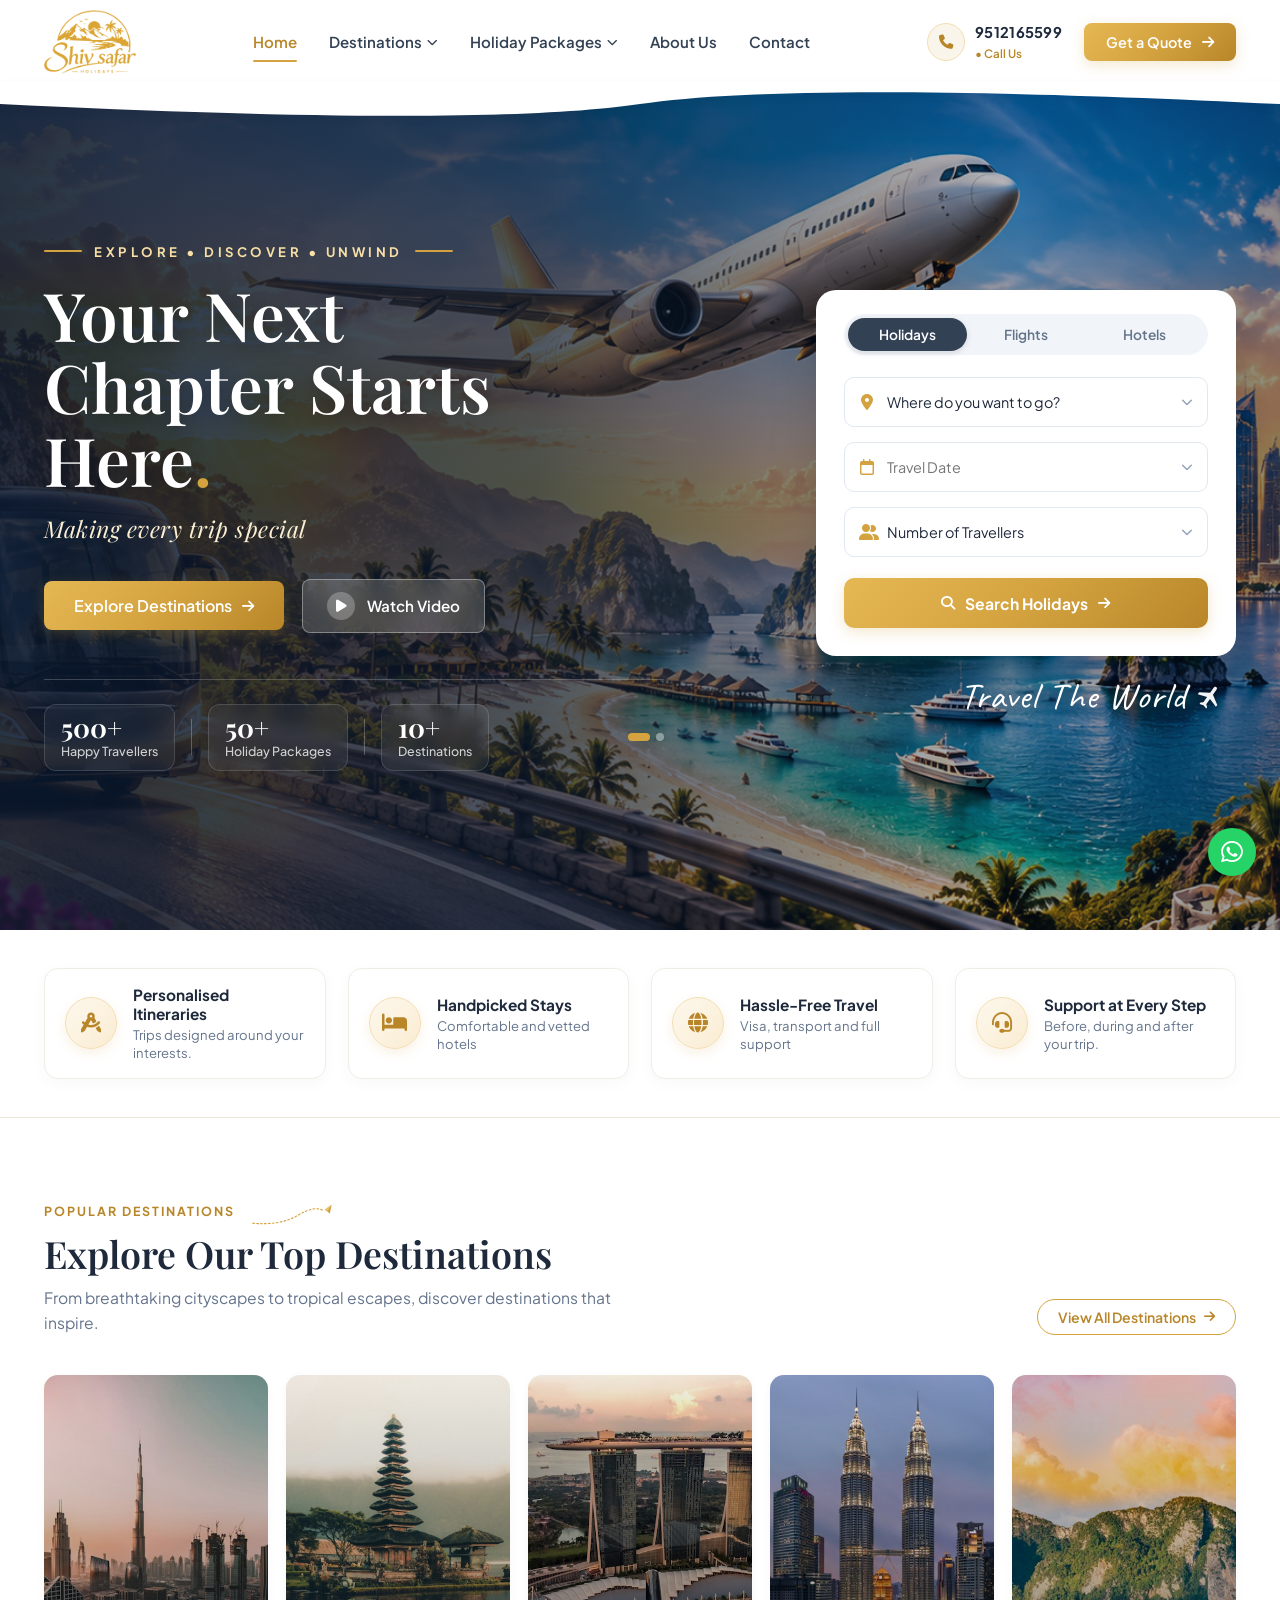
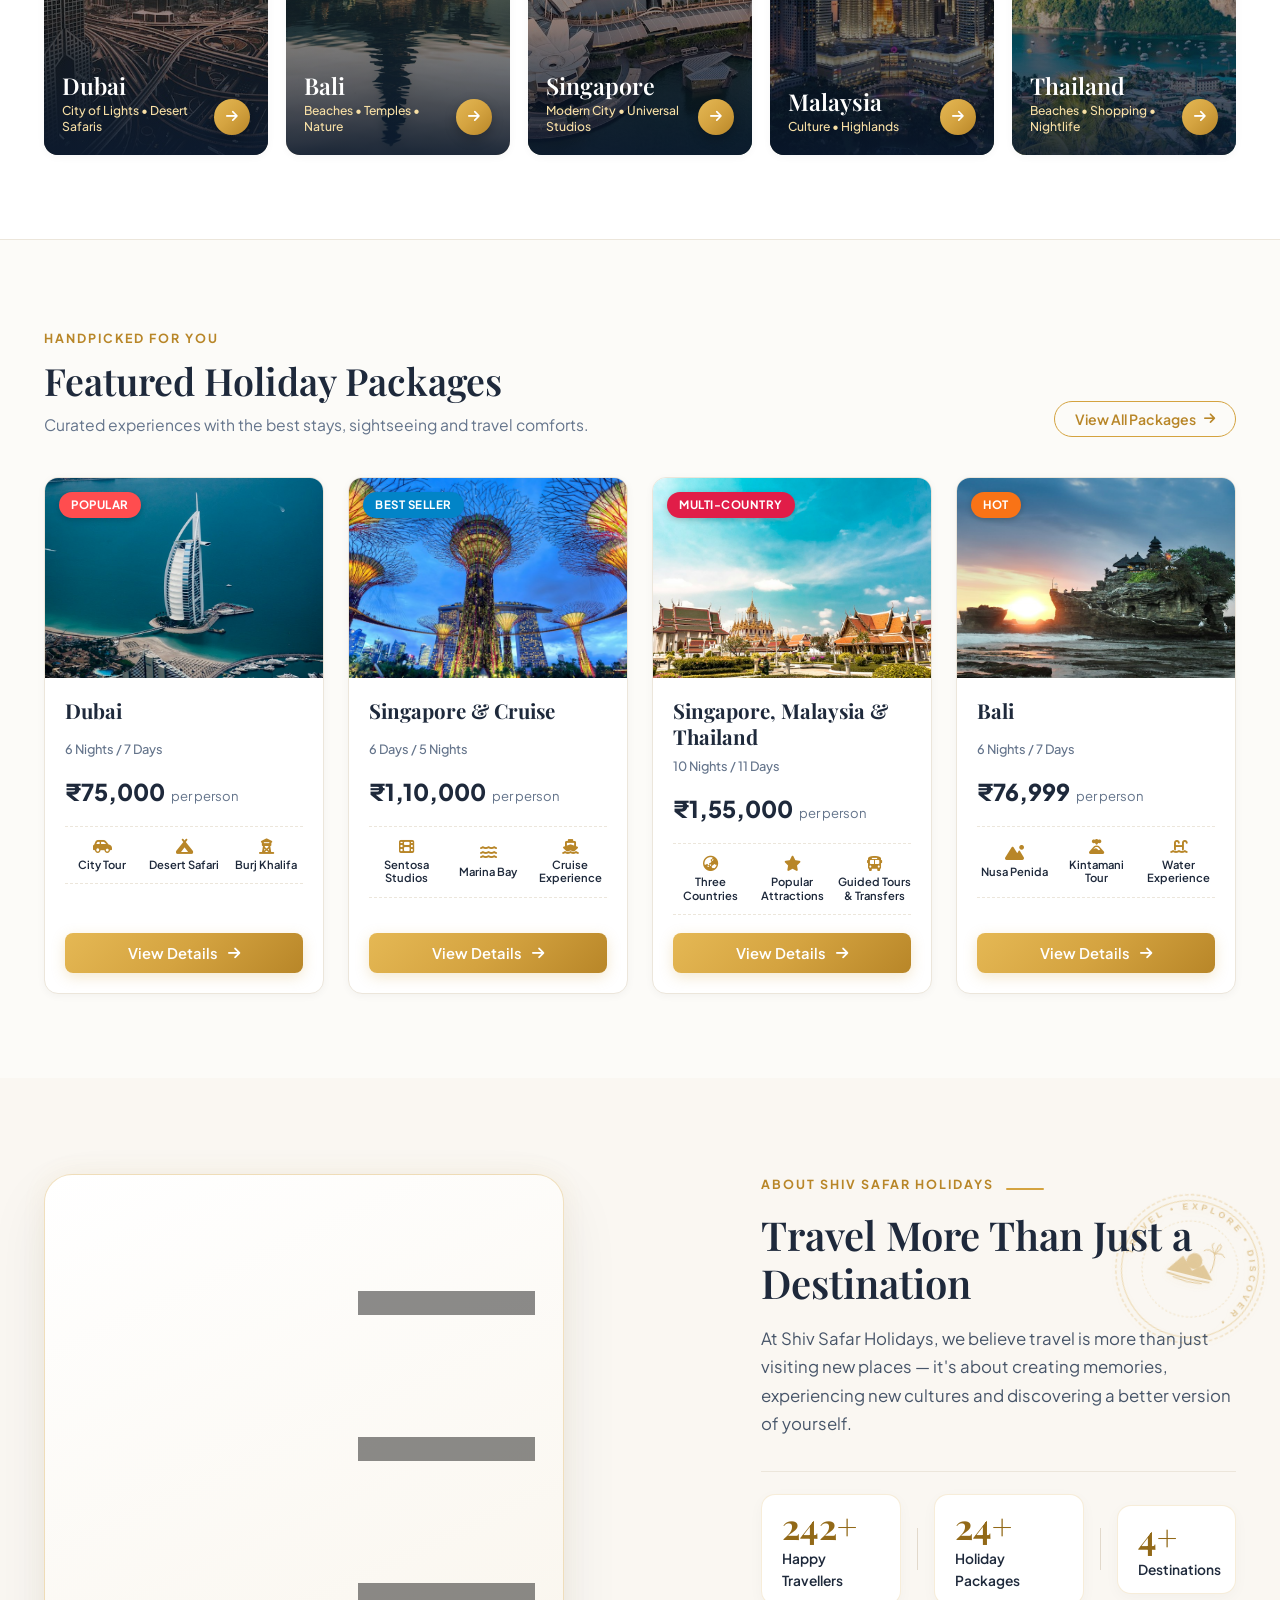
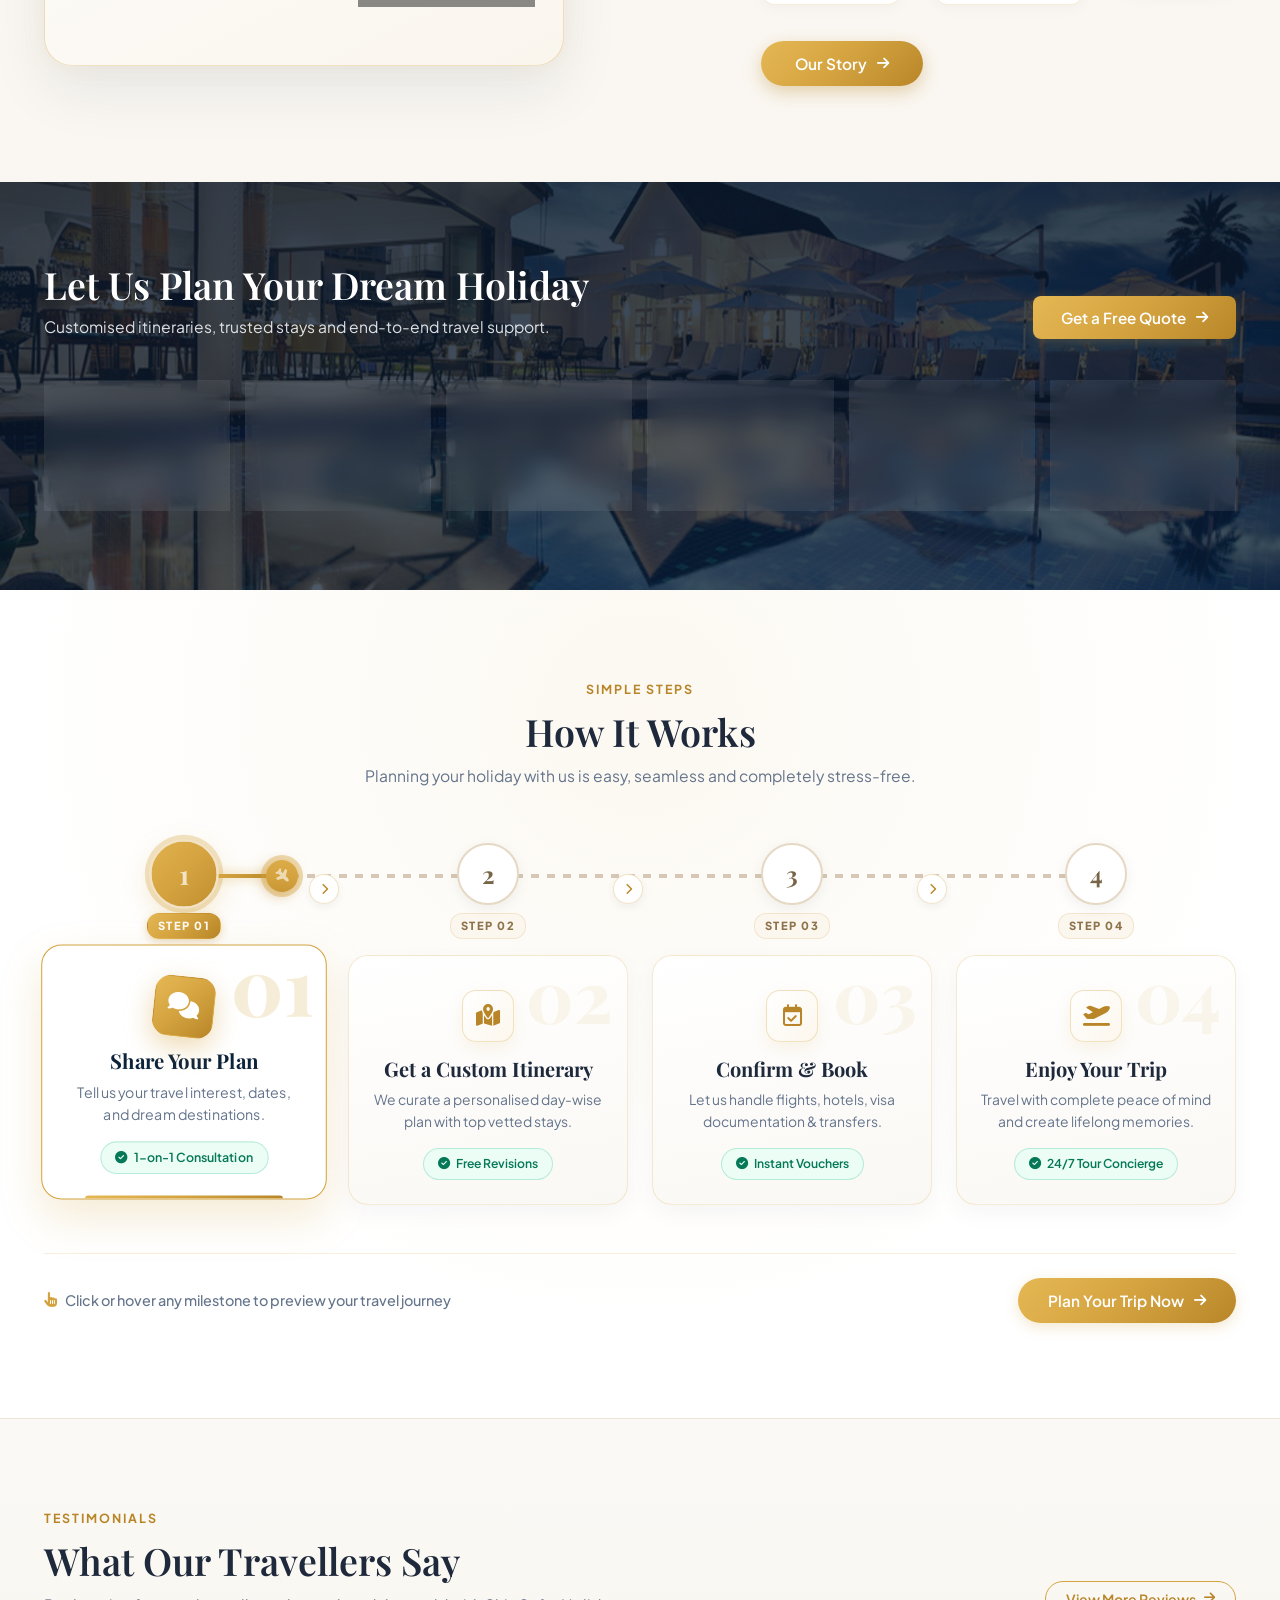
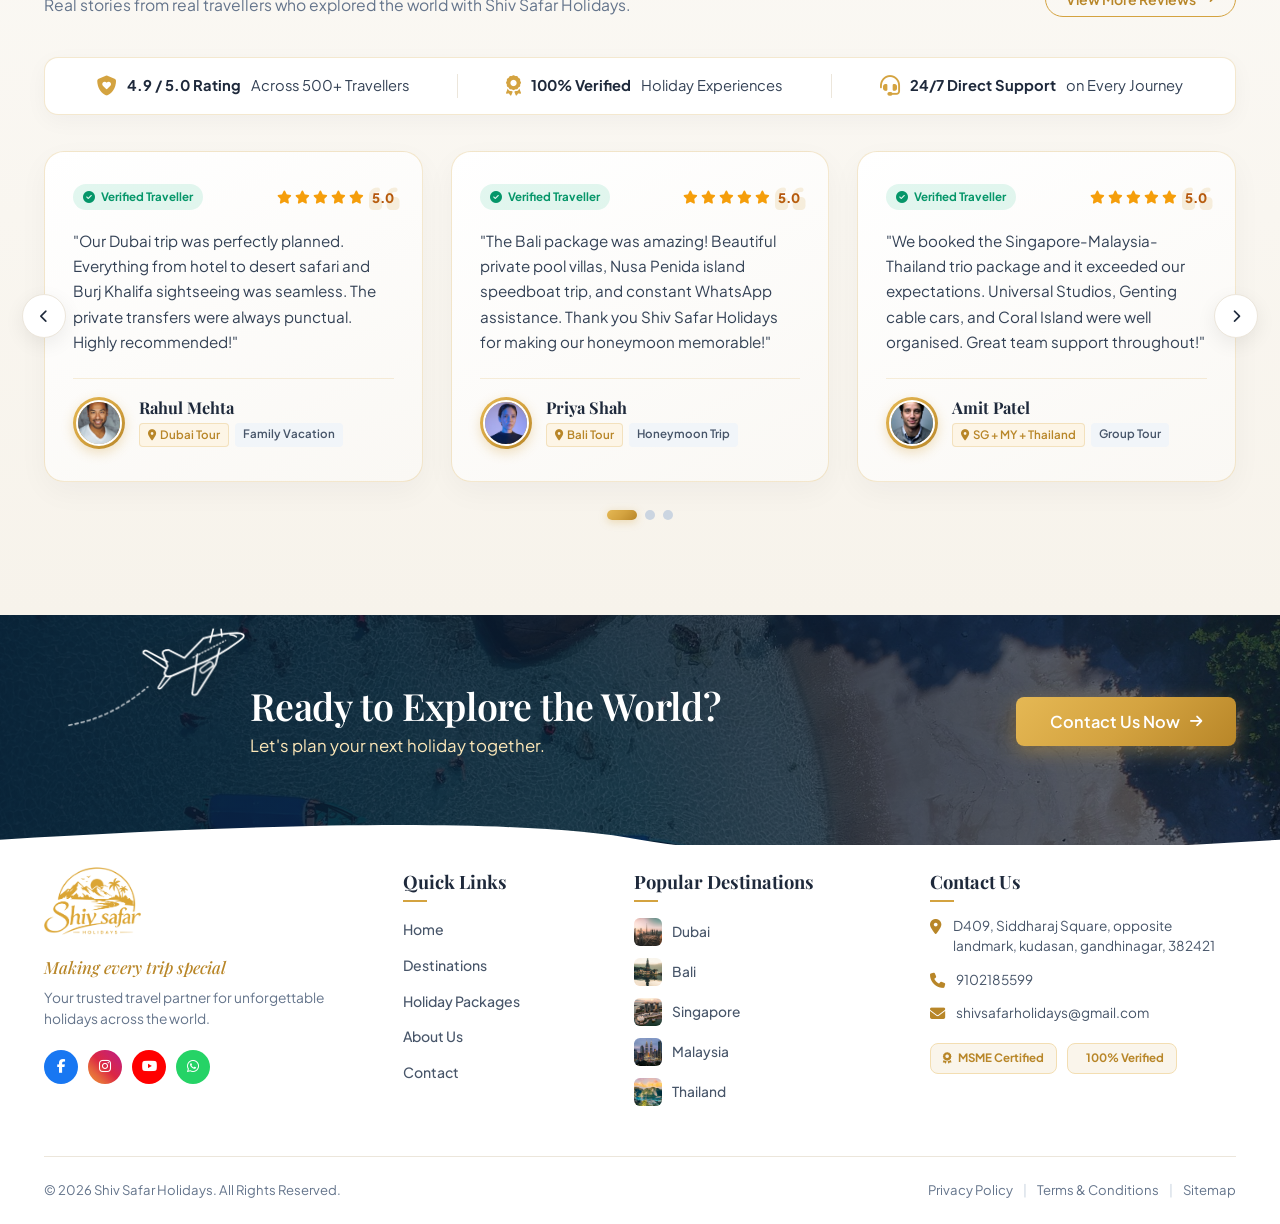
==== commit 3352a0ae: "Refine header and footer organic wave S-curves and upgrade About Us section with luxury Bento Showca" ====
--- a/index.html
+++ b/index.html
@@ -88,8 +88,8 @@
 
     <!-- Organic Wave Shape Divider at Bottom of Header -->
     <div class="header-wave-divider" aria-hidden="true">
-      <svg viewBox="0 0 1440 45" preserveAspectRatio="none" xmlns="http://www.w3.org/2000/svg">
-        <path d="M 0,0 L 1440,0 L 1440,12 C 1220,32 1040,16 860,26 C 680,36 480,8 320,10 C 220,12 140,42 0,34 Z" fill="#ffffff"/>
+      <svg viewBox="0 0 1440 80" preserveAspectRatio="none" xmlns="http://www.w3.org/2000/svg">
+        <path d="M 0,0 L 1440,0 L 1440,42 C 1080,12 840,12 720,42 C 600,72 360,72 0,42 Z" fill="#ffffff"/>
       </svg>
     </div>
   </header>
@@ -534,39 +534,91 @@
       <div class="container about-container-relative">
         <div class="about-grid">
           
-          <!-- Left: 5-Card Floating Creative Image Collage -->
-          <div class="about-collage">
+          <!-- Left: Luxury Travel Bento Showcase Box -->
+          <div class="about-showcase-box" data-tilt>
             
-            <!-- Card 1: Large traveler portrait photo (Left tall) -->
-            <div class="collage-card card-traveler" data-tilt>
-              <img src="assets/images/about-1.jpg" alt="Traveler looking at ocean" loading="lazy">
-              <div class="card-shine-effect"></div>
-            </div>
-
-            <!-- Card 2: Tropical palms photo (Top middle) -->
-            <div class="collage-card card-palms" data-tilt>
-              <img src="assets/images/about-2.jpg" alt="Tropical paradise palms" loading="lazy">
-              <div class="card-shine-effect"></div>
-            </div>
-
-            <!-- Card 3: Resort bungalow villas (Middle landscape) -->
-            <div class="collage-card card-resort" data-tilt>
-              <img src="assets/images/about-resort.jpg" alt="Beach resort villas" loading="lazy">
-              <div class="card-shine-effect"></div>
-            </div>
-
-            <!-- Card 4: Golden rounded square badge (Bottom left overlapping) -->
-            <div class="collage-badge-card" data-tilt>
+            <!-- Ambient Golden Backlight Glow -->
+            <div class="box-ambient-glow"></div>
+
+            <!-- Corner Passport Visa Stamp -->
+            <div class="showcase-corner-stamp">
+              <img src="assets/travel-stamp.svg" alt="Certified Travel Partner" class="stamp-rotate-anim">
+            </div>
+
+            <!-- Bento Gallery Grid (4 Curated Travel Photos) -->
+            <div class="bento-gallery-grid">
+              
+              <!-- Featured Hero Photo (Traveler looking out) -->
+              <div class="bento-hero-tile">
+                <img src="assets/images/about-1.jpg" alt="Personalised Travel Experiences" loading="lazy">
+                <div class="bento-tile-overlay">
+                  <span class="bento-badge-pill"><i class="fa-solid fa-compass"></i> Custom Journeys</span>
+                  <div class="bento-tile-caption">Crafted for memories that last a lifetime</div>
+                </div>
+                <div class="bento-glass-shine"></div>
+              </div>
+
+              <!-- Right Sub-grid (3 Curated Destination Photos) -->
+              <div class="bento-tiles-stack">
+                
+                <!-- Photo 2: Tropical Island Palms -->
+                <div class="bento-subtile">
+                  <img src="assets/images/about-2.jpg" alt="Tropical Destinations" loading="lazy">
+                  <div class="bento-tile-overlay">
+                    <span class="mini-tag"><i class="fa-solid fa-umbrella-beach"></i> Tropical Escapes</span>
+                  </div>
+                  <div class="bento-glass-shine"></div>
+                </div>
+
+                <!-- Photo 3: Luxury Pool Resort Villas -->
+                <div class="bento-subtile">
+                  <img src="assets/images/about-resort.jpg" alt="Luxury Hotel Stays" loading="lazy">
+                  <div class="bento-tile-overlay">
+                    <span class="mini-tag"><i class="fa-solid fa-hotel"></i> Handpicked Resorts</span>
+                  </div>
+                  <div class="bento-glass-shine"></div>
+                </div>
+
+                <!-- Photo 4: Golden Airplane Flight -->
+                <div class="bento-subtile">
+                  <img src="assets/images/about-plane.jpg" alt="Flight Arrangements" loading="lazy">
+                  <div class="bento-tile-overlay">
+                    <span class="mini-tag"><i class="fa-solid fa-plane"></i> Global Flights</span>
+                  </div>
+                  <div class="bento-glass-shine"></div>
+                </div>
+
+              </div>
+
+            </div>
+
+            <!-- Floating Golden Signature Badge -->
+            <div class="showcase-signature-card" data-tilt>
               <div class="badge-plane-circle">
-                <i class="fa-solid fa-plane"></i>
-              </div>
-              <span class="badge-special-text">Making every<br>trip special</span>
-            </div>
-
-            <!-- Card 5: Airplane in sunset flight (Bottom right) -->
-            <div class="collage-card card-plane" data-tilt>
-              <img src="assets/images/about-plane.jpg" alt="Sunset airplane flight" loading="lazy">
-              <div class="card-shine-effect"></div>
+                <i class="fa-solid fa-plane-departure"></i>
+              </div>
+              <div class="signature-text-wrap">
+                <span class="signature-brand-name">Shiv Safar Signature</span>
+                <span class="signature-tagline">Making every trip special</span>
+              </div>
+              <div class="signature-stars">
+                <i class="fa-solid fa-star"></i>
+                <i class="fa-solid fa-star"></i>
+                <i class="fa-solid fa-star"></i>
+                <i class="fa-solid fa-star"></i>
+                <i class="fa-solid fa-star"></i>
+              </div>
+            </div>
+
+            <!-- Bottom Luxury Trust Guarantee Banner -->
+            <div class="showcase-bottom-guarantee">
+              <div class="guarantee-item">
+                <i class="fa-solid fa-certificate"></i> <strong>100% Tailored</strong> Itineraries
+              </div>
+              <span class="guarantee-dot">•</span>
+              <div class="guarantee-item">
+                <i class="fa-solid fa-headset"></i> <strong>24/7</strong> Direct Support
+              </div>
             </div>
 
           </div>
@@ -995,10 +1047,10 @@
 
   <!-- ==================== FOOTER ==================== -->
   <footer class="site-footer" id="contact">
-    <!-- Top Organic Wave Divider for Footer matching the screenshot -->
+    <!-- Top Organic Wave Divider for Footer -->
     <div class="footer-top-wave" aria-hidden="true">
-      <svg viewBox="0 0 1440 50" preserveAspectRatio="none" xmlns="http://www.w3.org/2000/svg">
-        <path d="M 0,50 L 1440,50 L 1440,32 C 1220,12 1040,28 860,18 C 680,8 480,36 320,34 C 220,32 140,2 0,10 Z" fill="#ffffff"/>
+      <svg viewBox="0 0 1440 80" preserveAspectRatio="none" xmlns="http://www.w3.org/2000/svg">
+        <path d="M 0,80 L 1440,80 L 1440,38 C 1080,68 840,68 720,38 C 600,8 360,8 0,38 Z" fill="#ffffff"/>
       </svg>
     </div>
     <div class="container">
--- a/style.css
+++ b/style.css
@@ -252,10 +252,10 @@
 
 .header-wave-divider {
   position: absolute;
-  bottom: -28px;
+  bottom: -40px;
   left: 0;
   width: 100%;
-  height: 30px;
+  height: 42px;
   pointer-events: none;
   z-index: 999;
 }
@@ -264,7 +264,7 @@
   display: block;
   width: 100%;
   height: 100%;
-  filter: drop-shadow(0 3px 5px rgba(0, 0, 0, 0.05));
+  filter: drop-shadow(0 3px 5px rgba(0, 0, 0, 0.04));
 }
 
 .nav-container {
@@ -1245,142 +1245,305 @@
   align-items: center;
 }
 
-/* 5-Card Floating Creative Collage */
-.about-collage {
-  position: relative;
-  width: 100%;
-  height: 440px;
-  perspective: 1200px;
-}
-
-.collage-card {
+/* Luxury Travel Bento Showcase Box */
+.about-showcase-box {
+  position: relative;
+  width: 100%;
+  max-width: 520px;
+  border-radius: 28px;
+  background: linear-gradient(155deg, #ffffff 0%, #faf6ee 100%);
+  border: 1.5px solid rgba(212, 163, 64, 0.32);
+  padding: 16px 16px 26px 16px;
+  box-shadow: 0 24px 60px rgba(13, 35, 58, 0.08), 0 0 25px rgba(212, 163, 64, 0.08);
+  transition: transform 0.4s cubic-bezier(0.175, 0.885, 0.32, 1.2), box-shadow 0.4s ease;
+  transform-style: preserve-3d;
+  margin-bottom: 20px;
+}
+
+.about-showcase-box:hover {
+  box-shadow: 0 30px 70px rgba(212, 163, 64, 0.18), 0 0 35px rgba(212, 163, 64, 0.15);
+  border-color: rgba(212, 163, 64, 0.6);
+}
+
+.box-ambient-glow {
   position: absolute;
+  top: -20px;
+  left: -20px;
+  right: -20px;
+  bottom: -20px;
+  background: radial-gradient(circle at 30% 30%, rgba(212, 163, 64, 0.12) 0%, transparent 65%);
+  z-index: -1;
+  pointer-events: none;
+  border-radius: 36px;
+}
+
+/* Top Corner Passport Visa Stamp */
+.showcase-corner-stamp {
+  position: absolute;
+  top: -24px;
+  right: -24px;
+  width: 100px;
+  height: 100px;
+  z-index: 10;
+  pointer-events: none;
+}
+
+.stamp-rotate-anim {
+  width: 100%;
+  height: 100%;
+  animation: stampSlowSpin 40s linear infinite;
+  filter: drop-shadow(0 4px 10px rgba(184, 134, 40, 0.28));
+}
+
+@keyframes stampSlowSpin {
+  from { transform: rotate(0deg); }
+  to { transform: rotate(360deg); }
+}
+
+/* Bento Gallery Grid (4 Curated Travel Photos) */
+.bento-gallery-grid {
+  display: grid;
+  grid-template-columns: 1.15fr 0.85fr;
+  gap: 14px;
+  position: relative;
+  z-index: 2;
+  height: 385px;
+}
+
+/* Hero Tile (Left Column) */
+.bento-hero-tile {
+  position: relative;
   border-radius: 20px;
   overflow: hidden;
-  box-shadow: 0 14px 34px rgba(0, 0, 0, 0.12);
-  transition: transform 0.4s cubic-bezier(0.175, 0.885, 0.32, 1.275), box-shadow 0.4s ease;
+  height: 100%;
+  box-shadow: 0 10px 24px rgba(0, 0, 0, 0.08);
   cursor: pointer;
-  background-color: #ffffff;
-}
-
-.collage-card img {
+  background-color: #0f172a;
+}
+
+.bento-hero-tile img {
   width: 100%;
   height: 100%;
   object-fit: cover;
   display: block;
-  transition: transform 0.6s ease;
-}
-
-.card-shine-effect {
+  transition: transform 0.65s cubic-bezier(0.25, 0.8, 0.25, 1);
+}
+
+.bento-hero-tile:hover img {
+  transform: scale(1.08);
+}
+
+.bento-tile-overlay {
+  position: absolute;
+  bottom: 0;
+  left: 0;
+  right: 0;
+  padding: 20px 16px;
+  background: linear-gradient(180deg, transparent 0%, rgba(10, 25, 47, 0.88) 100%);
+  color: #ffffff;
+  display: flex;
+  flex-direction: column;
+  gap: 6px;
+  z-index: 2;
+  transition: padding-bottom 0.3s ease;
+}
+
+.bento-hero-tile:hover .bento-tile-overlay {
+  padding-bottom: 24px;
+}
+
+.bento-badge-pill {
+  align-self: flex-start;
+  font-size: 0.72rem;
+  font-weight: 700;
+  color: #ffffff;
+  background: rgba(212, 163, 64, 0.9);
+  backdrop-filter: blur(6px);
+  padding: 4px 10px;
+  border-radius: 20px;
+  box-shadow: 0 2px 8px rgba(0, 0, 0, 0.25);
+  display: inline-flex;
+  align-items: center;
+  gap: 5px;
+}
+
+.bento-tile-caption {
+  font-family: var(--font-serif);
+  font-size: 0.96rem;
+  font-weight: 600;
+  line-height: 1.3;
+  color: #f8fafc;
+}
+
+/* Right Column: 3 Tiles Stack */
+.bento-tiles-stack {
+  display: grid;
+  grid-template-rows: repeat(3, 1fr);
+  gap: 12px;
+  height: 100%;
+}
+
+.bento-subtile {
+  position: relative;
+  border-radius: 16px;
+  overflow: hidden;
+  height: 100%;
+  box-shadow: 0 6px 18px rgba(0, 0, 0, 0.06);
+  cursor: pointer;
+  background-color: #0f172a;
+}
+
+.bento-subtile img {
+  width: 100%;
+  height: 100%;
+  object-fit: cover;
+  display: block;
+  transition: transform 0.65s cubic-bezier(0.25, 0.8, 0.25, 1);
+}
+
+.bento-subtile:hover img {
+  transform: scale(1.1);
+}
+
+.bento-subtile .bento-tile-overlay {
+  padding: 10px 12px;
+  background: linear-gradient(180deg, transparent 0%, rgba(10, 25, 47, 0.78) 100%);
+}
+
+.mini-tag {
+  font-size: 0.7rem;
+  font-weight: 600;
+  color: #ffffff;
+  background: rgba(0, 0, 0, 0.45);
+  backdrop-filter: blur(4px);
+  padding: 3px 8px;
+  border-radius: 12px;
+  display: inline-flex;
+  align-items: center;
+  gap: 4px;
+}
+
+.bento-glass-shine {
   position: absolute;
   top: 0;
   left: -100%;
   width: 100%;
   height: 100%;
-  background: linear-gradient(90deg, transparent, rgba(255, 255, 255, 0.25), transparent);
+  background: linear-gradient(90deg, transparent, rgba(255, 255, 255, 0.28), transparent);
   transition: left 0.6s ease;
   pointer-events: none;
-}
-
-.collage-card:hover .card-shine-effect {
+  z-index: 3;
+}
+
+.bento-hero-tile:hover .bento-glass-shine,
+.bento-subtile:hover .bento-glass-shine {
   left: 100%;
 }
 
-.collage-card:hover {
-  transform: translateY(-8px) scale(1.03);
-  box-shadow: 0 22px 48px rgba(10, 25, 47, 0.22);
-  z-index: 10 !important;
-}
-
-.collage-card:hover img {
-  transform: scale(1.08);
-}
-
-/* Exact placement from photo */
-.card-traveler {
-  top: 25px;
-  left: 0;
-  width: 205px;
-  height: 275px;
-  z-index: 2;
-}
-
-.card-palms {
-  top: 0;
-  left: 220px;
-  width: 165px;
-  height: 195px;
-  z-index: 1;
-}
-
-.card-resort {
-  top: 185px;
-  left: 220px;
-  width: 245px;
-  height: 145px;
-  z-index: 2;
-}
-
-.card-plane {
-  bottom: 8px;
-  left: 280px;
-  width: 175px;
-  height: 115px;
-  z-index: 3;
-}
-
-/* Golden Square Badge Card */
-.collage-badge-card {
+/* Floating Golden Signature Badge */
+.showcase-signature-card {
   position: absolute;
-  bottom: 15px;
-  left: 115px;
-  width: 150px;
-  height: 150px;
+  bottom: -22px;
+  left: 20px;
+  z-index: 6;
   background: linear-gradient(135deg, #ebb954 0%, #d4a340 50%, #b88628 100%);
-  border-radius: 20px;
-  box-shadow: 0 16px 36px rgba(184, 134, 40, 0.45);
-  z-index: 6;
-  display: flex;
-  flex-direction: column;
-  align-items: center;
-  justify-content: center;
-  text-align: center;
-  padding: 16px;
-  color: #1e293b;
+  border-radius: 18px;
+  padding: 12px 18px;
+  box-shadow: 0 16px 36px rgba(184, 134, 40, 0.45), inset 0 2px 4px rgba(255, 255, 255, 0.5);
+  display: flex;
+  align-items: center;
+  gap: 12px;
   cursor: pointer;
-  transition: transform 0.4s cubic-bezier(0.175, 0.885, 0.32, 1.275), box-shadow 0.4s ease;
-}
-
-.collage-badge-card:hover {
-  transform: translateY(-8px) scale(1.06) rotate(2deg);
-  box-shadow: 0 24px 50px rgba(184, 134, 40, 0.6);
+  transition: all 0.35s ease;
+  border: 1.5px solid rgba(255, 255, 255, 0.45);
+}
+
+.showcase-signature-card:hover {
+  transform: translateY(-6px) scale(1.04);
+  box-shadow: 0 22px 45px rgba(184, 134, 40, 0.6);
 }
 
 .badge-plane-circle {
   width: 42px;
   height: 42px;
-  border-radius: var(--radius-full);
-  background: rgba(255, 255, 255, 0.35);
+  border-radius: 50%;
+  background: #ffffff;
+  color: var(--primary-gold-dark);
   display: flex;
   align-items: center;
   justify-content: center;
   font-size: 1.15rem;
-  color: #0f172a;
-  margin-bottom: 10px;
-  transition: transform 0.4s ease, background 0.4s ease;
-}
-
-.collage-badge-card:hover .badge-plane-circle {
+  box-shadow: 0 4px 12px rgba(0, 0, 0, 0.15);
+  flex-shrink: 0;
+  transition: transform 0.4s ease;
+}
+
+.showcase-signature-card:hover .badge-plane-circle {
   transform: rotate(45deg);
-  background: rgba(255, 255, 255, 0.6);
-}
-
-.badge-special-text {
+}
+
+.signature-text-wrap {
+  display: flex;
+  flex-direction: column;
+}
+
+.signature-brand-name {
+  font-size: 0.68rem;
+  font-weight: 800;
+  letter-spacing: 1.2px;
+  text-transform: uppercase;
+  color: #453108;
+  display: block;
+}
+
+.signature-tagline {
   font-family: var(--font-serif);
-  font-size: 0.96rem;
+  font-size: 0.94rem;
   font-weight: 700;
-  color: #0f172a;
-  line-height: 1.25;
+  color: #1e293b;
+  display: block;
+  line-height: 1.2;
+}
+
+.signature-stars {
+  display: flex;
+  gap: 2px;
+  color: #ffffff;
+  font-size: 0.68rem;
+  text-shadow: 0 1px 3px rgba(0, 0, 0, 0.2);
+  margin-left: auto;
+}
+
+/* Bottom Luxury Trust Guarantee Banner */
+.showcase-bottom-guarantee {
+  display: flex;
+  align-items: center;
+  justify-content: center;
+  gap: 12px;
+  margin-top: 28px;
+  padding-top: 14px;
+  border-top: 1px solid rgba(212, 163, 64, 0.2);
+  font-size: 0.8rem;
+  color: #64748b;
+  flex-wrap: wrap;
+}
+
+.guarantee-item {
+  display: flex;
+  align-items: center;
+  gap: 6px;
+}
+
+.guarantee-item i {
+  color: var(--primary-gold);
+}
+
+.guarantee-item strong {
+  color: var(--color-slate);
+}
+
+.guarantee-dot {
+  color: #cbd5e1;
 }
 
 /* Circular Travel Stamp on Right */
@@ -2349,9 +2512,9 @@
 /* Footer Top Wave Divider seamlessly separating CTA banner into footer */
 .footer-top-wave {
   position: relative;
-  margin-top: -46px;
-  width: 100%;
-  height: 46px;
+  margin-top: -50px;
+  width: 100%;
+  height: 52px;
   overflow: hidden;
   line-height: 0;
   z-index: 4;
@@ -3145,16 +3308,16 @@
     flex-direction: column;
     align-items: center;
   }
-  .about-collage {
-    height: 380px;
+  .about-showcase-box {
     max-width: 480px;
-    margin: 0 auto;
-  }
-  .card-traveler { width: 170px; height: 230px; }
-  .card-palms { left: 180px; width: 135px; height: 160px; }
-  .card-resort { top: 155px; left: 180px; width: 200px; height: 120px; }
-  .card-plane { left: 220px; width: 140px; height: 95px; }
-  .collage-badge-card { left: 90px; width: 125px; height: 125px; }
+    margin: 0 auto 24px auto;
+  }
+  .showcase-corner-stamp {
+    width: 80px;
+    height: 80px;
+    top: -16px;
+    right: -16px;
+  }
   .stamp-watermark-right {
     opacity: 0.25;
     width: 100px;
@@ -3416,19 +3579,36 @@
   .search-row {
     grid-template-columns: 1fr;
   }
-  .about-collage {
-    width: 100%;
-    max-width: 300px;
-    height: 250px;
-    margin: 0 auto;
-  }
-  .card-traveler { width: 120px; height: 165px; }
-  .card-palms { left: 125px; width: 95px; height: 115px; }
-  .card-resort { top: 100px; left: 125px; width: 140px; height: 90px; }
-  .card-plane { left: 145px; width: 105px; height: 70px; }
-  .collage-badge-card { left: 55px; width: 90px; height: 90px; padding: 6px; }
-  .badge-plane-circle { width: 26px; height: 26px; font-size: 0.75rem; margin-bottom: 2px; }
-  .badge-special-text { font-size: 0.68rem; line-height: 1.15; }
+  .about-showcase-box {
+    padding: 12px 12px 18px 12px;
+    border-radius: 20px;
+  }
+  .bento-gallery-grid {
+    grid-template-columns: 1fr;
+    height: auto;
+    gap: 10px;
+  }
+  .bento-hero-tile {
+    height: 220px;
+  }
+  .bento-tiles-stack {
+    grid-template-columns: repeat(3, 1fr);
+    grid-template-rows: none;
+    height: 95px;
+    gap: 8px;
+  }
+  .showcase-signature-card {
+    padding: 10px 14px;
+    gap: 10px;
+  }
+  .signature-tagline {
+    font-size: 0.85rem;
+  }
+  .showcase-bottom-guarantee {
+    font-size: 0.72rem;
+    gap: 8px;
+    margin-top: 16px;
+  }
   .about-heading {
     font-size: 1.75rem;
   }
@@ -3484,10 +3664,15 @@
   .hero-title {
     font-size: 1.9rem;
   }
-  .about-collage {
-    max-width: 260px;
-    height: 220px;
-    transform: scale(0.92);
+  .about-showcase-box {
+    max-width: 100%;
+    padding: 10px;
+  }
+  .bento-hero-tile {
+    height: 180px;
+  }
+  .bento-tiles-stack {
+    height: 80px;
   }
   .trust-col {
     font-size: 0.8rem;
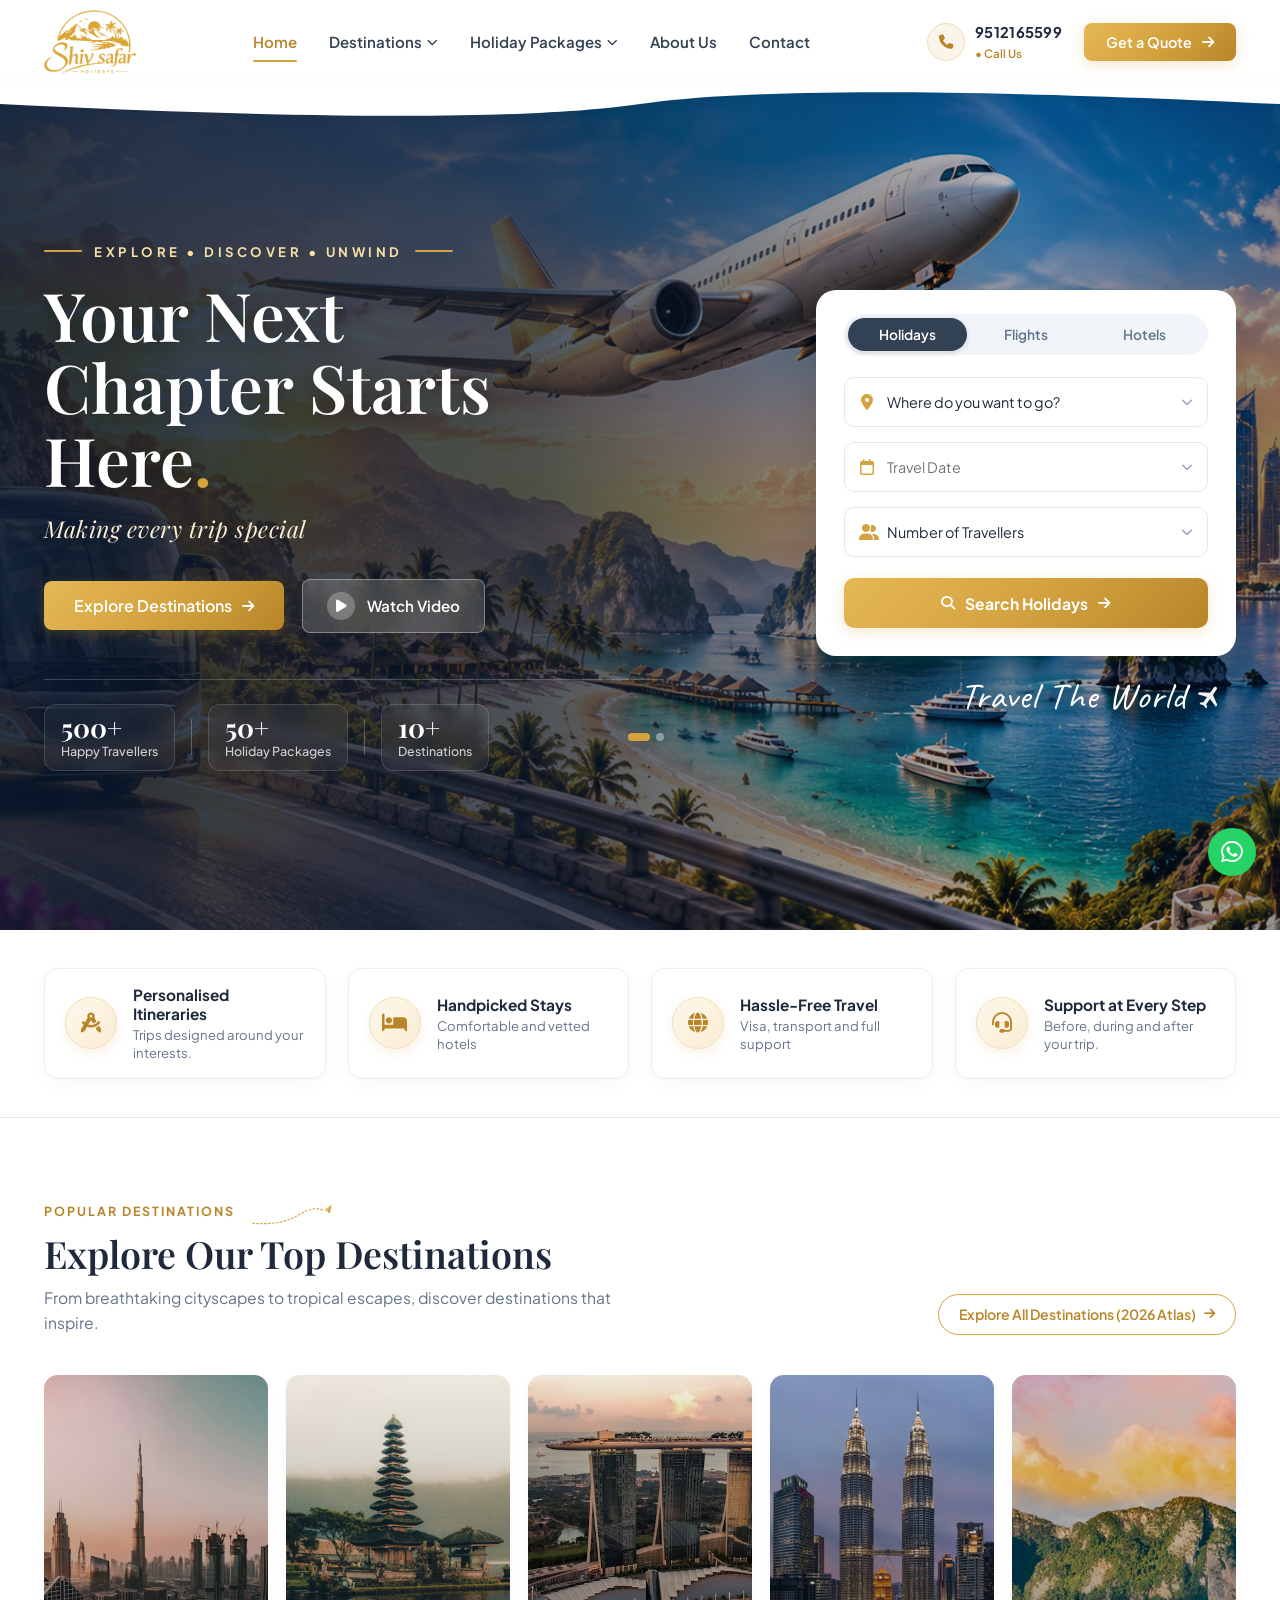
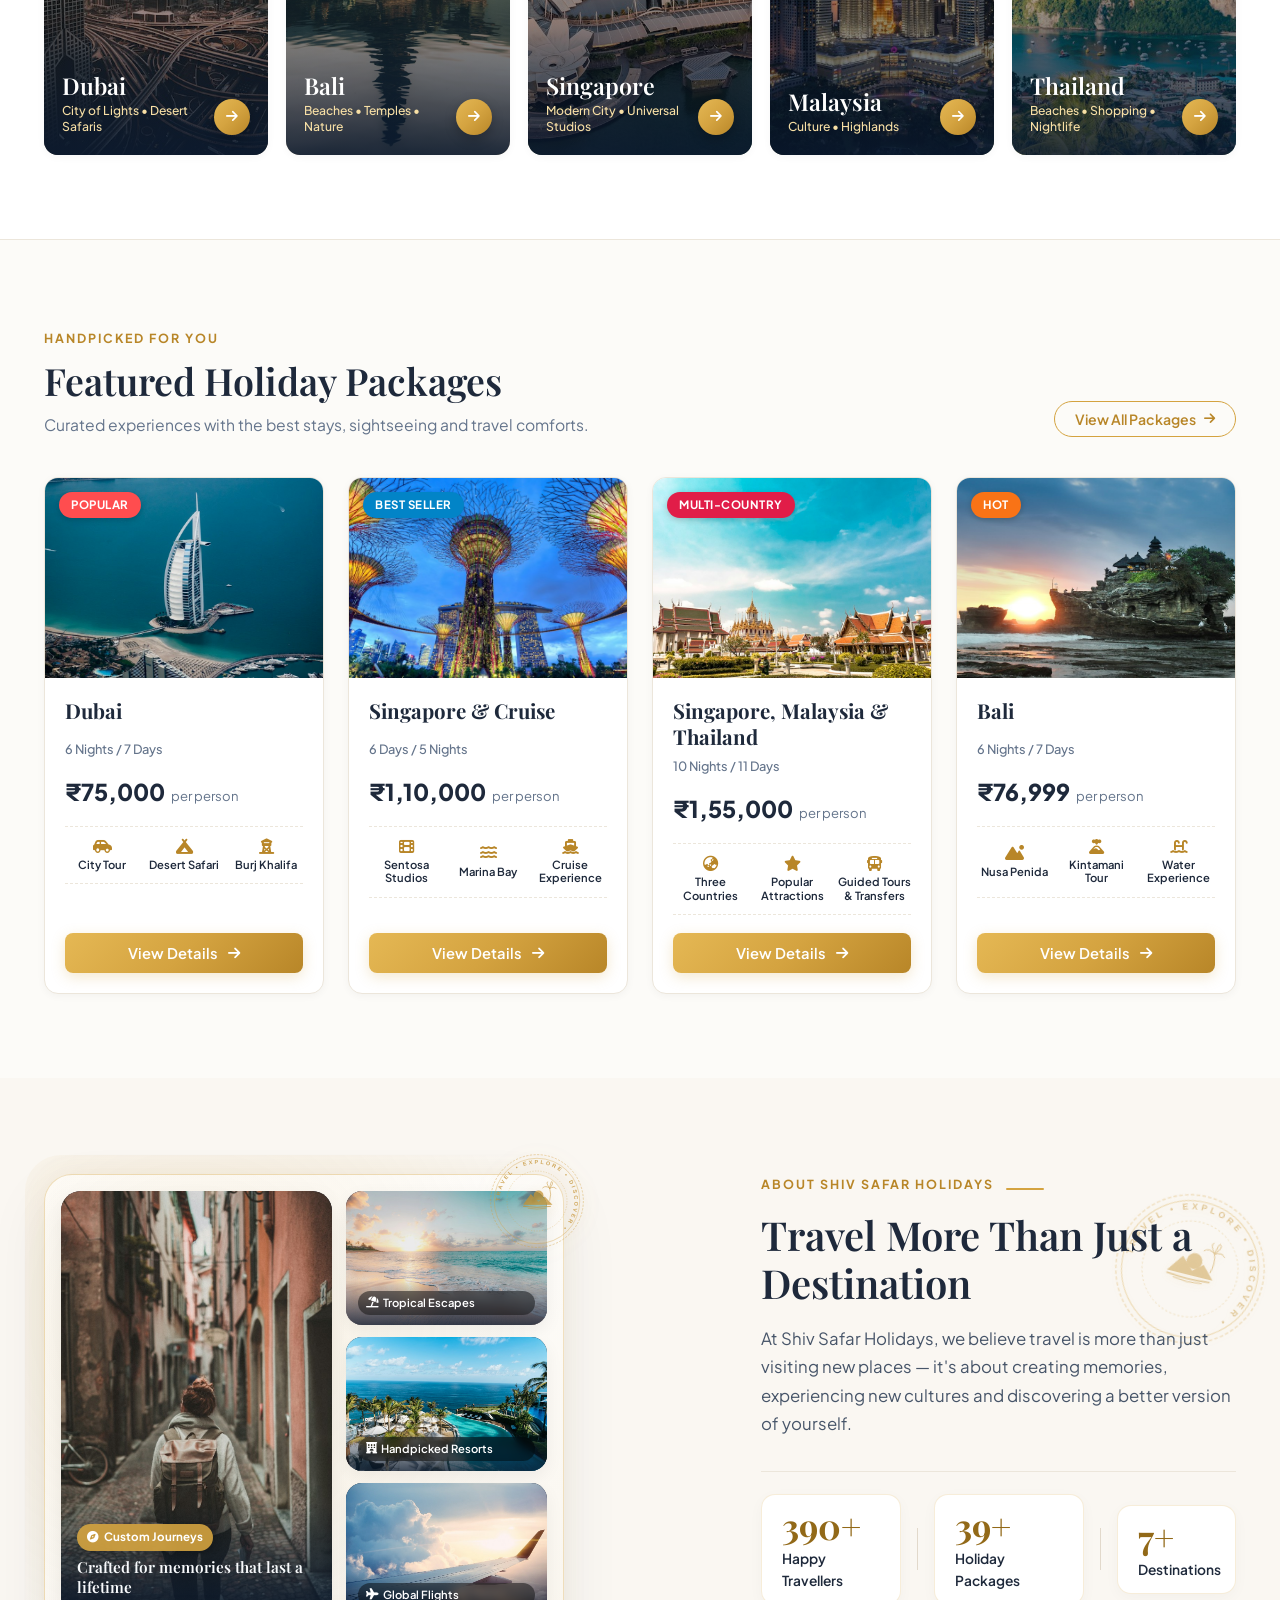
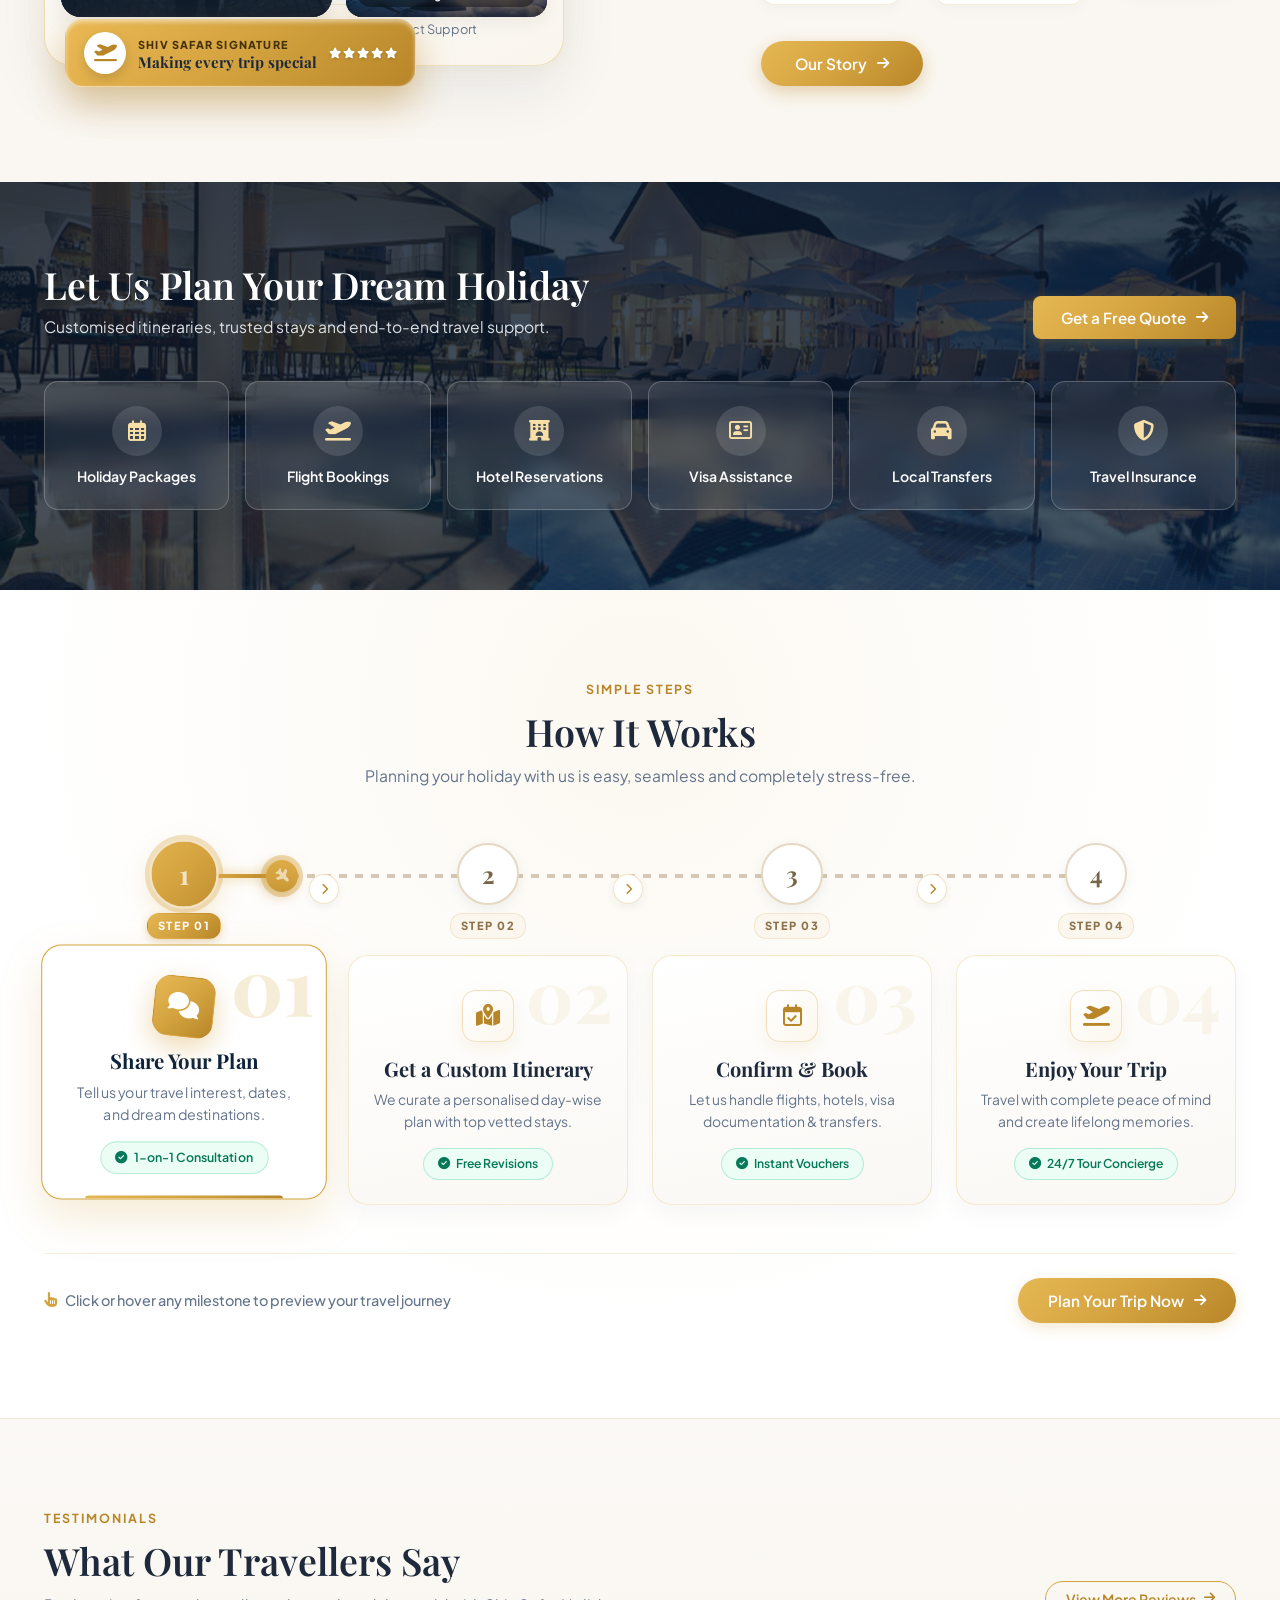
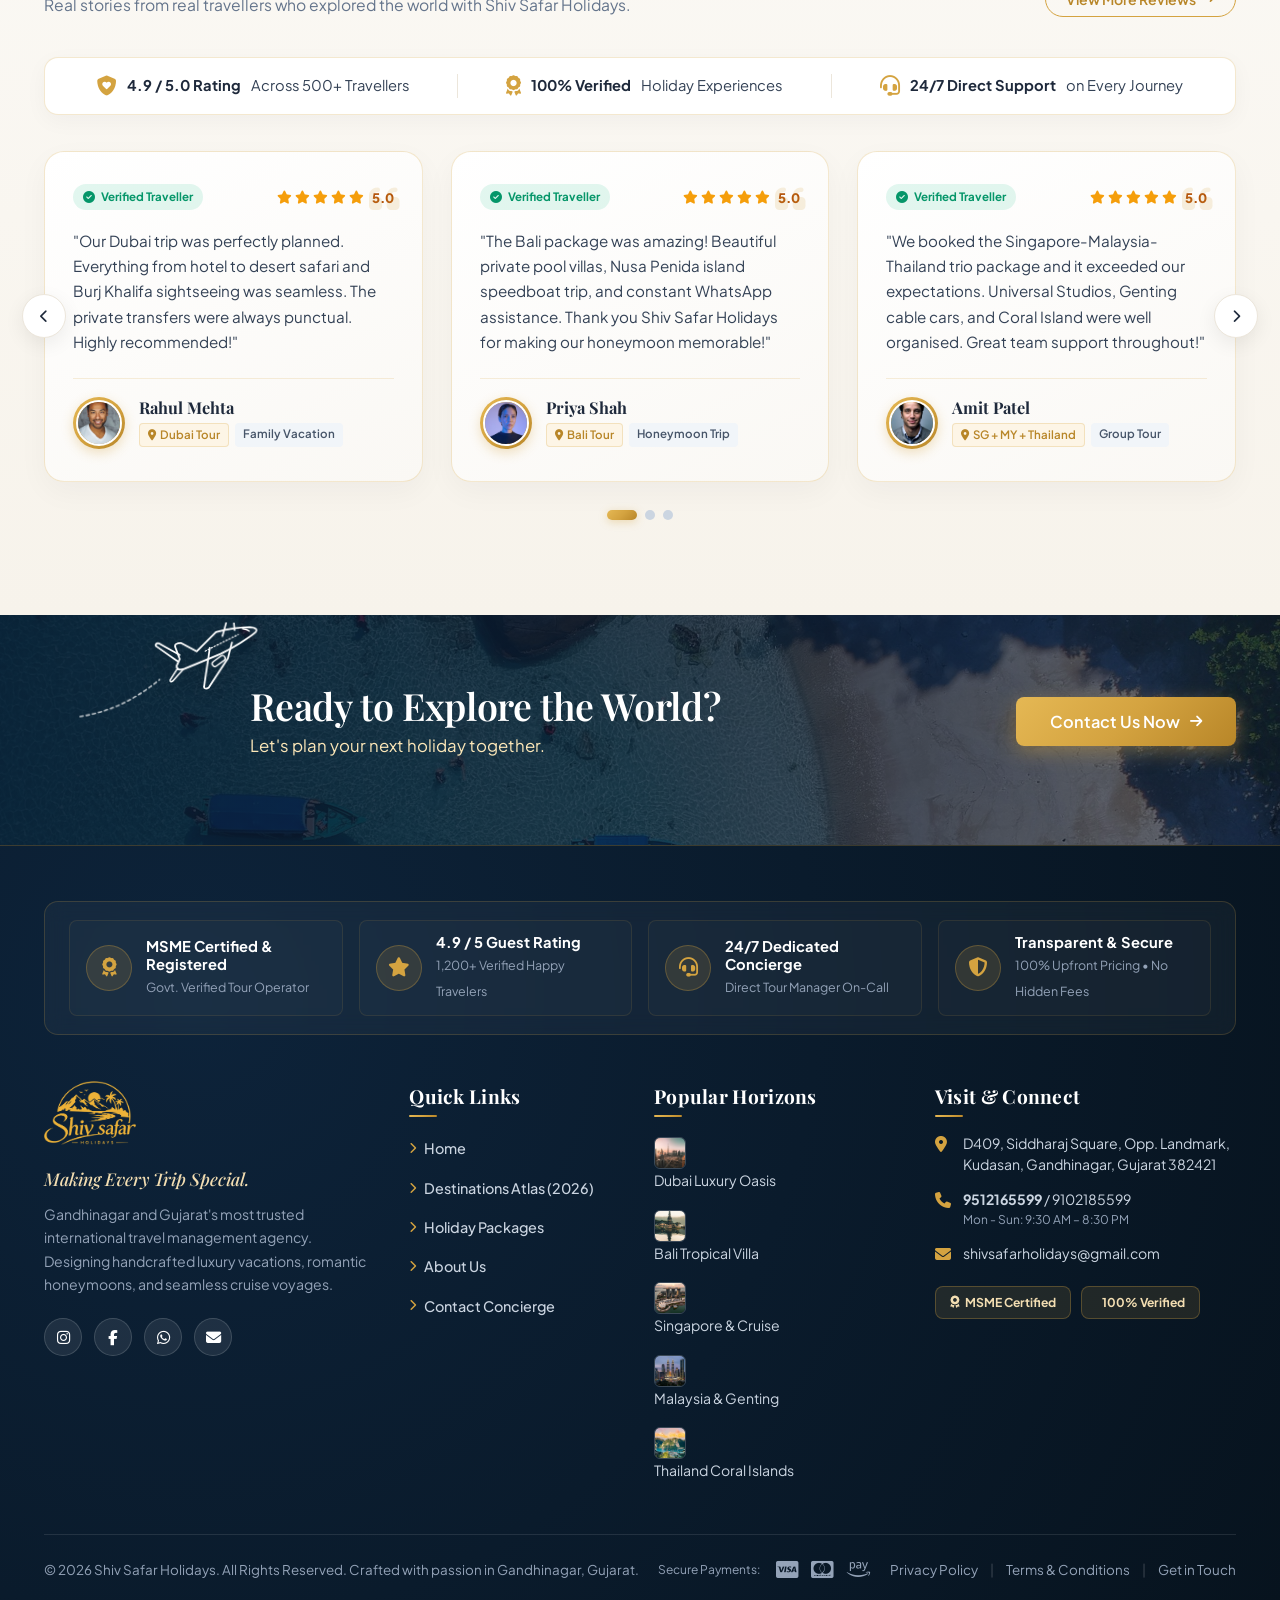
==== commit 144905ce: "dfgfdfb gg g" ====
--- a/index.html
+++ b/index.html
@@ -34,32 +34,34 @@
         <a href="#home" class="nav-link active">Home</a>
         
         <div class="nav-dropdown">
-          <a href="#destinations" class="nav-link">
+          <a href="destinations.html" class="nav-link">
             Destinations <i class="fa-solid fa-chevron-down nav-arrow"></i>
           </a>
           <div class="dropdown-menu">
-            <a href="#destinations" onclick="highlightDestination('Dubai')"><i class="fa-solid fa-city"></i> Dubai</a>
-            <a href="#destinations" onclick="highlightDestination('Bali')"><i class="fa-solid fa-umbrella-beach"></i> Bali</a>
-            <a href="#destinations" onclick="highlightDestination('Singapore')"><i class="fa-solid fa-building-columns"></i> Singapore</a>
-            <a href="#destinations" onclick="highlightDestination('Malaysia')"><i class="fa-solid fa-monument"></i> Malaysia</a>
-            <a href="#destinations" onclick="highlightDestination('Thailand')"><i class="fa-solid fa-water"></i> Thailand</a>
+            <a href="destinations.html#dubai"><i class="fa-solid fa-city"></i> Dubai, UAE</a>
+            <a href="destinations.html#bali"><i class="fa-solid fa-umbrella-beach"></i> Bali, Indonesia</a>
+            <a href="destinations.html#singapore"><i class="fa-solid fa-ship"></i> Singapore & Cruise</a>
+            <a href="destinations.html#malaysia"><i class="fa-solid fa-monument"></i> Malaysia</a>
+            <a href="destinations.html#thailand"><i class="fa-solid fa-water"></i> Thailand</a>
+            <a href="destinations.html" style="font-weight:700; color:var(--primary-gold-dark); border-top:1px solid #f1ece4;"><i class="fa-solid fa-globe"></i> View All Destinations (2026 Atlas) &rarr;</a>
           </div>
         </div>
 
         <div class="nav-dropdown">
-          <a href="#packages" class="nav-link">
+          <a href="packages.html" class="nav-link">
             Holiday Packages <i class="fa-solid fa-chevron-down nav-arrow"></i>
           </a>
           <div class="dropdown-menu">
-            <a href="#packages" onclick="openPackageModal('dubai')"><i class="fa-solid fa-gem"></i> Dubai Luxury (6N/7D)</a>
-            <a href="#packages" onclick="openPackageModal('singapore')"><i class="fa-solid fa-ship"></i> Singapore & Cruise (6D/5N)</a>
-            <a href="#packages" onclick="openPackageModal('asia')"><i class="fa-solid fa-globe-asia"></i> SG, Malaysia & Thailand (10N/11D)</a>
-            <a href="#packages" onclick="openPackageModal('bali')"><i class="fa-solid fa-spa"></i> Bali Tropical Escape (6N/7D)</a>
-          </div>
-        </div>
-
-        <a href="#about" class="nav-link">About Us</a>
-        <a href="#contact" class="nav-link">Contact</a>
+            <a href="packages.html"><i class="fa-solid fa-gem"></i> Dubai Luxury (6N/7D)</a>
+            <a href="packages.html"><i class="fa-solid fa-ship"></i> Singapore & Cruise (6D/5N)</a>
+            <a href="packages.html"><i class="fa-solid fa-globe-asia"></i> SG, Malaysia & Thailand (10N/11D)</a>
+            <a href="packages.html"><i class="fa-solid fa-spa"></i> Bali Tropical Escape (6N/7D)</a>
+            <a href="packages.html" style="font-weight:700; color:var(--primary-gold-dark); border-top:1px solid #f1ece4;"><i class="fa-solid fa-plane-departure"></i> Explore All Packages (2026 Hub) &rarr;</a>
+          </div>
+        </div>
+
+        <a href="about.html" class="nav-link">About Us</a>
+        <a href="contact.html" class="nav-link">Contact</a>
       </nav>
 
       <!-- Right Action Items -->
@@ -275,9 +277,9 @@
             <h2 class="section-heading">Explore Our Top Destinations</h2>
             <p class="section-subheading">From breathtaking cityscapes to tropical escapes, discover destinations that inspire.</p>
           </div>
-          <button class="btn-outline-pill" onclick="openQuoteModal('All Destinations')">
-            View All Destinations <i class="fa-solid fa-arrow-right"></i>
-          </button>
+          <a href="destinations.html" class="btn-outline-pill">
+            Explore All Destinations (2026 Atlas) <i class="fa-solid fa-arrow-right"></i>
+          </a>
         </div>
 
         <!-- 5 Destination Cards Grid -->
@@ -1046,92 +1048,99 @@
   </main>
 
   <!-- ==================== FOOTER ==================== -->
+  <!-- ==================== SITE FOOTER (PERFECTED 2026 LUXURY) ==================== -->
   <footer class="site-footer" id="contact">
-    <!-- Top Organic Wave Divider for Footer -->
-    <div class="footer-top-wave" aria-hidden="true">
-      <svg viewBox="0 0 1440 80" preserveAspectRatio="none" xmlns="http://www.w3.org/2000/svg">
-        <path d="M 0,80 L 1440,80 L 1440,38 C 1080,68 840,68 720,38 C 600,8 360,8 0,38 Z" fill="#ffffff"/>
-      </svg>
-    </div>
     <div class="container">
+
+      <!-- Trust Badges Strip -->
+      <div class="footer-trust-strip">
+        <div class="footer-trust-item">
+          <div class="footer-trust-icon"><i class="fa-solid fa-award"></i></div>
+          <div class="footer-trust-text">
+            <strong>MSME Certified & Registered</strong>
+            <span>Govt. Verified Tour Operator</span>
+          </div>
+        </div>
+        <div class="footer-trust-item">
+          <div class="footer-trust-icon"><i class="fa-solid fa-star"></i></div>
+          <div class="footer-trust-text">
+            <strong>4.9 / 5 Guest Rating</strong>
+            <span>1,200+ Verified Happy Travelers</span>
+          </div>
+        </div>
+        <div class="footer-trust-item">
+          <div class="footer-trust-icon"><i class="fa-solid fa-headset"></i></div>
+          <div class="footer-trust-text">
+            <strong>24/7 Dedicated Concierge</strong>
+            <span>Direct Tour Manager On-Call</span>
+          </div>
+        </div>
+        <div class="footer-trust-item">
+          <div class="footer-trust-icon"><i class="fa-solid fa-shield-halved"></i></div>
+          <div class="footer-trust-text">
+            <strong>Transparent & Secure</strong>
+            <span>100% Upfront Pricing • No Hidden Fees</span>
+          </div>
+        </div>
+      </div>
+
+      <!-- 4 Columns Grid -->
       <div class="footer-grid">
-        
-        <!-- Column 1: Brand Info -->
+        <!-- Col 1: Brand Info -->
         <div class="footer-col footer-col-brand">
           <a href="#home" class="footer-logo">
             <img src="assets/images/logo.png" alt="Shiv Safar Holidays Logo" class="footer-logo-img">
           </a>
-          <p class="footer-tagline">Making every trip special</p>
+          <p class="footer-tagline">Making Every Trip Special.</p>
           <p class="footer-desc">
-            Your trusted travel partner for unforgettable holidays across the world.
+            Gandhinagar and Gujarat's most trusted international travel management agency. Designing handcrafted luxury vacations, romantic honeymoons, and seamless cruise voyages.
           </p>
-          <!-- Social Icons -->
           <div class="social-links">
-            <a href="https://facebook.com" target="_blank" rel="noopener" class="social-btn btn-fb" aria-label="Facebook">
-              <i class="fa-brands fa-facebook-f"></i>
-            </a>
-            <a href="https://instagram.com" target="_blank" rel="noopener" class="social-btn btn-insta" aria-label="Instagram">
-              <i class="fa-brands fa-instagram"></i>
-            </a>
-            <a href="https://youtube.com" target="_blank" rel="noopener" class="social-btn btn-yt" aria-label="YouTube">
-              <i class="fa-brands fa-youtube"></i>
-            </a>
-            <a href="https://wa.me/919102185599?text=Hello%20Shiv%20Safar%20Holidays!" target="_blank" rel="noopener" class="social-btn btn-wa" aria-label="WhatsApp">
-              <i class="fa-brands fa-whatsapp"></i>
-            </a>
-          </div>
-        </div>
-
-        <!-- Column 2: Quick Links -->
+            <a href="https://instagram.com" target="_blank" rel="noopener" class="social-btn" aria-label="Instagram"><i class="fa-brands fa-instagram"></i></a>
+            <a href="https://facebook.com" target="_blank" rel="noopener" class="social-btn" aria-label="Facebook"><i class="fa-brands fa-facebook-f"></i></a>
+            <a href="https://wa.me/919102185599" target="_blank" rel="noopener" class="social-btn" aria-label="WhatsApp"><i class="fa-brands fa-whatsapp"></i></a>
+            <a href="mailto:shivsafarholidays@gmail.com" class="social-btn" aria-label="Email"><i class="fa-solid fa-envelope"></i></a>
+          </div>
+        </div>
+
+        <!-- Col 2: Quick Links -->
         <div class="footer-col">
           <h4 class="footer-heading">Quick Links</h4>
           <ul class="footer-links">
-            <li><a href="#home">Home</a></li>
-            <li><a href="#destinations">Destinations</a></li>
-            <li><a href="#packages">Holiday Packages</a></li>
-            <li><a href="#about">About Us</a></li>
-            <li><a href="#contact">Contact</a></li>
+            <li><a href="#home"><i class="fa-solid fa-chevron-right"></i> Home</a></li>
+            <li><a href="destinations.html"><i class="fa-solid fa-chevron-right"></i> Destinations Atlas (2026)</a></li>
+            <li><a href="packages.html"><i class="fa-solid fa-chevron-right"></i> Holiday Packages</a></li>
+            <li><a href="about.html"><i class="fa-solid fa-chevron-right"></i> About Us</a></li>
+            <li><a href="contact.html"><i class="fa-solid fa-chevron-right"></i> Contact Concierge</a></li>
           </ul>
         </div>
 
-        <!-- Column 3: Popular Destinations with Thumbnails -->
+        <!-- Col 3: Popular Horizons -->
         <div class="footer-col">
-          <h4 class="footer-heading">Popular Destinations</h4>
+          <h4 class="footer-heading">Popular Horizons</h4>
           <ul class="footer-dest-list">
-            <li onclick="openDestinationInfo('Dubai')">
-              <img src="assets/images/dest-dubai.jpg" alt="Dubai" class="thumb-img">
-              <span>Dubai</span>
-            </li>
-            <li onclick="openDestinationInfo('Bali')">
-              <img src="assets/images/dest-bali.jpg" alt="Bali" class="thumb-img">
-              <span>Bali</span>
-            </li>
-            <li onclick="openDestinationInfo('Singapore')">
-              <img src="assets/images/dest-singapore.jpg" alt="Singapore" class="thumb-img">
-              <span>Singapore</span>
-            </li>
-            <li onclick="openDestinationInfo('Malaysia')">
-              <img src="assets/images/dest-malaysia.jpg" alt="Malaysia" class="thumb-img">
-              <span>Malaysia</span>
-            </li>
-            <li onclick="openDestinationInfo('Thailand')">
-              <img src="assets/images/dest-thailand.jpg" alt="Thailand" class="thumb-img">
-              <span>Thailand</span>
-            </li>
+            <li><a href="destinations.html#dubai"><img src="assets/images/dest-dubai.jpg" alt="Dubai" class="thumb-img"> <span>Dubai Luxury Oasis</span></a></li>
+            <li><a href="destinations.html#bali"><img src="assets/images/dest-bali.jpg" alt="Bali" class="thumb-img"> <span>Bali Tropical Villa</span></a></li>
+            <li><a href="destinations.html#singapore"><img src="assets/images/dest-singapore.jpg" alt="Singapore" class="thumb-img"> <span>Singapore & Cruise</span></a></li>
+            <li><a href="destinations.html#malaysia"><img src="assets/images/dest-malaysia.jpg" alt="Malaysia" class="thumb-img"> <span>Malaysia & Genting</span></a></li>
+            <li><a href="destinations.html#thailand"><img src="assets/images/dest-thailand.jpg" alt="Thailand" class="thumb-img"> <span>Thailand Coral Islands</span></a></li>
           </ul>
         </div>
 
-        <!-- Column 4: Contact Us -->
+        <!-- Col 4: Contact Us -->
         <div class="footer-col footer-col-contact">
-          <h4 class="footer-heading">Contact Us</h4>
+          <h4 class="footer-heading">Visit & Connect</h4>
           <ul class="contact-list">
             <li>
               <i class="fa-solid fa-location-dot contact-icon"></i>
-              <span>D409, Siddharaj Square, opposite landmark, kudasan, gandhinagar, 382421</span>
+              <span>D409, Siddharaj Square, Opp. Landmark, Kudasan, Gandhinagar, Gujarat 382421</span>
             </li>
             <li>
               <i class="fa-solid fa-phone contact-icon"></i>
-              <a href="tel:9102185599">9102185599</a>
+              <div>
+                <a href="tel:9512165599"><strong>9512165599</strong></a> / <a href="tel:9102185599">9102185599</a>
+                <div style="font-size:0.75rem; color:#94a3b8;">Mon - Sun: 9:30 AM – 8:30 PM</div>
+              </div>
             </li>
             <li>
               <i class="fa-solid fa-envelope contact-icon"></i>
@@ -1144,20 +1153,28 @@
             <span class="msme-badge"><i class="fa-solid fa-shield-check"></i> 100% Verified</span>
           </div>
         </div>
-
-      </div>
-
-      <!-- Bottom Copyright Bar -->
+      </div>
+
+      <!-- Bottom Bar -->
       <div class="footer-bottom">
-        <p class="copyright-text">© 2026 Shiv Safar Holidays. All Rights Reserved.</p>
+        <p class="copyright-text">© 2026 Shiv Safar Holidays. All Rights Reserved. Crafted with passion in Gandhinagar, Gujarat.</p>
+        
+        <div class="footer-payment-badges">
+          <span style="font-size:0.75rem; color:#94a3b8; margin-right:4px;">Secure Payments:</span>
+          <i class="fa-brands fa-cc-visa" title="Visa"></i>
+          <i class="fa-brands fa-cc-mastercard" title="Mastercard"></i>
+          <i class="fa-brands fa-amazon-pay" title="UPI & Netbanking"></i>
+        </div>
+
         <div class="footer-bottom-links">
           <a href="#" onclick="openTerms('Privacy Policy'); return false;">Privacy Policy</a>
           <span class="divider">|</span>
           <a href="#" onclick="openTerms('Terms & Conditions'); return false;">Terms & Conditions</a>
           <span class="divider">|</span>
-          <a href="#" onclick="openTerms('Sitemap'); return false;">Sitemap</a>
-        </div>
-      </div>
+          <a href="contact.html">Get in Touch</a>
+        </div>
+      </div>
+
     </div>
   </footer>
 
--- a/style.css
+++ b/style.css
@@ -2534,83 +2534,175 @@
 }
 
 /* ==========================================================================
-   11. SITE FOOTER
+   11. SITE FOOTER (PERFECTED LUXURY 2026 EDITION)
    ========================================================================== */
 .site-footer {
-  background-color: #ffffff;
-  border-top: none;
-  padding: 20px 0 24px 0;
-  position: relative;
-}
-
+  background: radial-gradient(circle at 15% 20%, #0d233a 0%, #07131e 100%), #07131e;
+  color: #e2e8f0;
+  border-top: 1px solid rgba(212, 163, 64, 0.25);
+  padding: 55px 0 28px 0;
+  position: relative;
+  overflow: hidden;
+}
+
+/* Footer Trust Badges Strip */
+.footer-trust-strip {
+  display: grid;
+  grid-template-columns: repeat(4, 1fr);
+  gap: 16px;
+  padding: 18px 24px;
+  background: rgba(255, 255, 255, 0.04);
+  border: 1px solid rgba(212, 163, 64, 0.2);
+  border-radius: var(--radius-md);
+  margin-bottom: 46px;
+  backdrop-filter: blur(10px);
+}
+.footer-trust-item {
+  position: relative;
+  overflow: hidden;
+  display: flex;
+  align-items: center;
+  gap: 14px;
+  padding: 12px 16px;
+  border-radius: var(--radius-sm);
+  border: 1px solid rgba(212, 163, 64, 0.12);
+  background: rgba(255, 255, 255, 0.02);
+  transition: all 0.35s cubic-bezier(0.16, 1, 0.3, 1);
+  cursor: pointer;
+}
+.footer-trust-item::after {
+  content: '';
+  position: absolute;
+  top: 0;
+  left: -100%;
+  width: 70%;
+  height: 100%;
+  background: linear-gradient(90deg, transparent, rgba(212, 163, 64, 0.22), transparent);
+  transition: transform 0.65s cubic-bezier(0.16, 1, 0.3, 1);
+  pointer-events: none;
+}
+.footer-trust-item:hover {
+  background: rgba(212, 163, 64, 0.12);
+  border-color: rgba(212, 163, 64, 0.45);
+  transform: translateY(-4px) scale(1.02);
+  box-shadow: 0 10px 24px rgba(0, 0, 0, 0.35), 0 0 16px rgba(212, 163, 64, 0.2) inset;
+}
+.footer-trust-item:hover::after {
+  transform: translateX(350%);
+}
+.footer-trust-icon {
+  width: 46px;
+  height: 46px;
+  border-radius: 50%;
+  background: rgba(212, 163, 64, 0.15);
+  border: 1px solid rgba(212, 163, 64, 0.3);
+  color: var(--primary-gold);
+  display: flex;
+  align-items: center;
+  justify-content: center;
+  font-size: 1.2rem;
+  flex-shrink: 0;
+  transition: all 0.35s cubic-bezier(0.16, 1, 0.3, 1);
+}
+.footer-trust-item:hover .footer-trust-icon {
+  background: var(--gold-gradient);
+  color: var(--color-navy-dark);
+  transform: scale(1.15) rotate(8deg);
+  box-shadow: 0 6px 20px rgba(212, 163, 64, 0.5);
+}
+.footer-trust-text strong {
+  display: block;
+  font-size: 0.92rem;
+  color: #ffffff;
+  font-weight: 700;
+  line-height: 1.25;
+  transition: color 0.3s ease;
+}
+.footer-trust-item:hover .footer-trust-text strong {
+  color: var(--primary-gold-light);
+}
+.footer-trust-text span {
+  font-size: 0.78rem;
+  color: #94a3b8;
+  transition: color 0.3s ease;
+}
+.footer-trust-item:hover .footer-trust-text span {
+  color: #cbd5e1;
+}
+
+/* 4-Column Grid */
 .footer-grid {
   display: grid;
-  grid-template-columns: 1.25fr 0.75fr 1fr 1.2fr;
+  grid-template-columns: 1.35fr 0.85fr 1fr 1.25fr;
   gap: 40px;
   margin-bottom: 48px;
 }
 
 .footer-logo {
   display: inline-block;
-  margin-bottom: 12px;
+  margin-bottom: 14px;
 }
 
 .footer-logo-img {
-  height: 68px;
+  height: 64px;
   width: auto;
   object-fit: contain;
+  filter: brightness(1.08);
 }
 
 .footer-tagline {
   font-family: var(--font-serif);
   font-style: italic;
-  font-size: 1.05rem;
-  color: var(--primary-gold-dark);
+  font-size: 1.1rem;
+  color: var(--primary-gold-light);
   font-weight: 500;
-  margin-bottom: 8px;
+  margin-bottom: 10px;
 }
 
 .footer-desc {
-  font-size: 0.86rem;
-  color: var(--color-muted);
-  line-height: 1.5;
-  margin-bottom: 20px;
-}
-
+  font-size: 0.88rem;
+  color: #94a3b8;
+  line-height: 1.65;
+  margin-bottom: 22px;
+}
+
+/* Social Icons */
 .social-links {
   display: flex;
   align-items: center;
-  gap: 10px;
+  gap: 12px;
 }
 
 .social-btn {
-  width: 34px;
-  height: 34px;
-  border-radius: var(--radius-full);
+  width: 38px;
+  height: 38px;
+  border-radius: 50%;
   display: flex;
   align-items: center;
   justify-content: center;
-  color: var(--color-white);
-  font-size: 0.86rem;
+  background: rgba(255, 255, 255, 0.08);
+  border: 1px solid rgba(255, 255, 255, 0.15);
+  color: #ffffff;
+  font-size: 0.95rem;
   transition: var(--transition);
 }
 
 .social-btn:hover {
-  transform: translateY(-3px) scale(1.05);
-}
-
-.btn-fb { background-color: #1877f2; }
-.btn-insta { background: linear-gradient(45deg, #f09433 0%, #e6683c 25%, #dc2743 50%, #cc2366 75%, #bc1888 100%); }
-.btn-yt { background-color: #ff0000; }
-.btn-wa { background-color: #25d366; }
+  background: var(--gold-gradient);
+  color: var(--color-navy-dark);
+  border-color: var(--primary-gold);
+  transform: translateY(-3px) scale(1.1);
+  box-shadow: 0 6px 18px rgba(212, 163, 64, 0.35);
+}
 
 .footer-heading {
   font-family: var(--font-serif);
-  font-size: 1.15rem;
+  font-size: 1.2rem;
   font-weight: 700;
-  color: var(--color-slate);
-  margin-bottom: 20px;
-  position: relative;
+  color: #ffffff;
+  margin-bottom: 22px;
+  position: relative;
+  letter-spacing: 0.3px;
 }
 
 .footer-heading::after {
@@ -2618,82 +2710,93 @@
   position: absolute;
   bottom: -6px;
   left: 0;
-  width: 24px;
+  width: 28px;
   height: 2px;
-  background-color: var(--primary-gold);
+  background: var(--gold-gradient);
+  border-radius: 2px;
 }
 
 .footer-links {
+  display: flex;
+  flex-direction: column;
+  gap: 12px;
+}
+
+.footer-links a {
+  font-size: 0.9rem;
+  color: #cbd5e1;
+  font-weight: 500;
+  display: inline-flex;
+  align-items: center;
+  gap: 8px;
+  transition: var(--transition);
+}
+
+.footer-links a i {
+  font-size: 0.72rem;
+  color: var(--primary-gold);
+  transition: transform 0.25s ease;
+}
+
+.footer-links a:hover {
+  color: var(--primary-gold-light);
+  transform: translateX(4px);
+}
+
+/* Destinations list with thumbnails */
+.footer-dest-list {
   display: flex;
   flex-direction: column;
   gap: 10px;
 }
 
-.footer-links a {
+.footer-dest-list li {
+  display: flex;
+  align-items: center;
+  gap: 12px;
   font-size: 0.88rem;
-  color: #475569;
-  font-weight: 500;
-  display: inline-block;
-}
-
-.footer-links a:hover {
-  color: var(--primary-gold-dark);
-  padding-left: 5px;
-}
-
-/* Popular Destinations with Thumbnails */
-.footer-dest-list {
-  display: flex;
-  flex-direction: column;
-  gap: 8px;
-}
-
-.footer-dest-list li {
-  display: flex;
-  align-items: center;
-  gap: 10px;
-  font-size: 0.86rem;
-  color: #475569;
-  font-weight: 500;
+  color: #cbd5e1;
   cursor: pointer;
-  padding: 2px 0;
+  padding: 4px 0;
   transition: var(--transition);
 }
 
 .footer-dest-list li:hover {
-  color: var(--primary-gold-dark);
-  padding-left: 4px;
+  color: var(--primary-gold-light);
+  transform: translateX(4px);
 }
 
 .thumb-img {
-  width: 28px;
-  height: 28px;
+  width: 32px;
+  height: 32px;
   border-radius: 6px;
   object-fit: cover;
-}
-
-/* Contact List */
+  border: 1px solid rgba(255, 255, 255, 0.2);
+}
+
+/* Contact items */
 .contact-list {
   display: flex;
   flex-direction: column;
   gap: 14px;
-  margin-bottom: 20px;
+  margin-bottom: 22px;
 }
 
 .contact-list li {
   display: flex;
   align-items: flex-start;
   gap: 12px;
-  font-size: 0.85rem;
-  color: #475569;
-  line-height: 1.45;
+  font-size: 0.88rem;
+  color: #cbd5e1;
+  line-height: 1.5;
 }
 
 .contact-icon {
-  font-size: 0.95rem;
-  color: var(--primary-gold-dark);
+  font-size: 1rem;
+  color: var(--primary-gold);
   margin-top: 3px;
-  width: 14px;
+  width: 16px;
+  flex-shrink: 0;
 }
 
 .gov-badges {
@@ -2706,40 +2809,83 @@
   display: inline-flex;
   align-items: center;
   gap: 6px;
-  padding: 5px 12px;
-  background-color: #faf5eb;
-  border: 1px solid var(--primary-gold-light);
+  padding: 6px 14px;
+  background: rgba(212, 163, 64, 0.12);
+  border: 1px solid rgba(212, 163, 64, 0.3);
   border-radius: var(--radius-sm);
-  font-size: 0.72rem;
+  font-size: 0.76rem;
   font-weight: 700;
-  color: var(--primary-gold-dark);
-}
-
-/* Copyright Bottom Bar */
+  color: var(--primary-gold-light);
+}
+
+/* Bottom Bar */
 .footer-bottom {
-  border-top: 1px solid var(--color-border);
-  padding-top: 22px;
+  border-top: 1px solid rgba(255, 255, 255, 0.1);
+  padding-top: 24px;
   display: flex;
   align-items: center;
   justify-content: space-between;
-  font-size: 0.82rem;
-  color: #64748b;
+  font-size: 0.84rem;
+  color: #94a3b8;
   flex-wrap: wrap;
+  gap: 16px;
+}
+
+.footer-bottom-links {
+  display: flex;
+  align-items: center;
   gap: 12px;
 }
 
-.footer-bottom-links {
-  display: flex;
-  align-items: center;
-  gap: 10px;
+.footer-bottom-links a {
+  color: #94a3b8;
 }
 
 .footer-bottom-links a:hover {
-  color: var(--primary-gold-dark);
+  color: var(--primary-gold-light);
 }
 
 .footer-bottom-links .divider {
-  color: #cbd5e1;
+  color: rgba(255, 255, 255, 0.2);
+}
+
+.footer-payment-badges {
+  display: flex;
+  align-items: center;
+  gap: 12px;
+  font-size: 1.25rem;
+  color: #94a3b8;
+}
+.footer-payment-badges i:hover {
+  color: var(--primary-gold-light);
+}
+
+@media (max-width: 1024px) {
+  .footer-trust-strip {
+    grid-template-columns: repeat(2, 1fr);
+    gap: 16px;
+  }
+  .footer-grid {
+    grid-template-columns: 1fr 1fr;
+    gap: 32px;
+  }
+}
+
+@media (max-width: 768px) {
+  .footer-trust-strip {
+    grid-template-columns: 1fr;
+    gap: 14px;
+    padding: 18px 20px;
+  }
+  .footer-grid {
+    grid-template-columns: 1fr;
+    gap: 28px;
+  }
+  .footer-bottom {
+    flex-direction: column;
+    text-align: center;
+    justify-content: center;
+  }
 }
 
 /* ==========================================================================
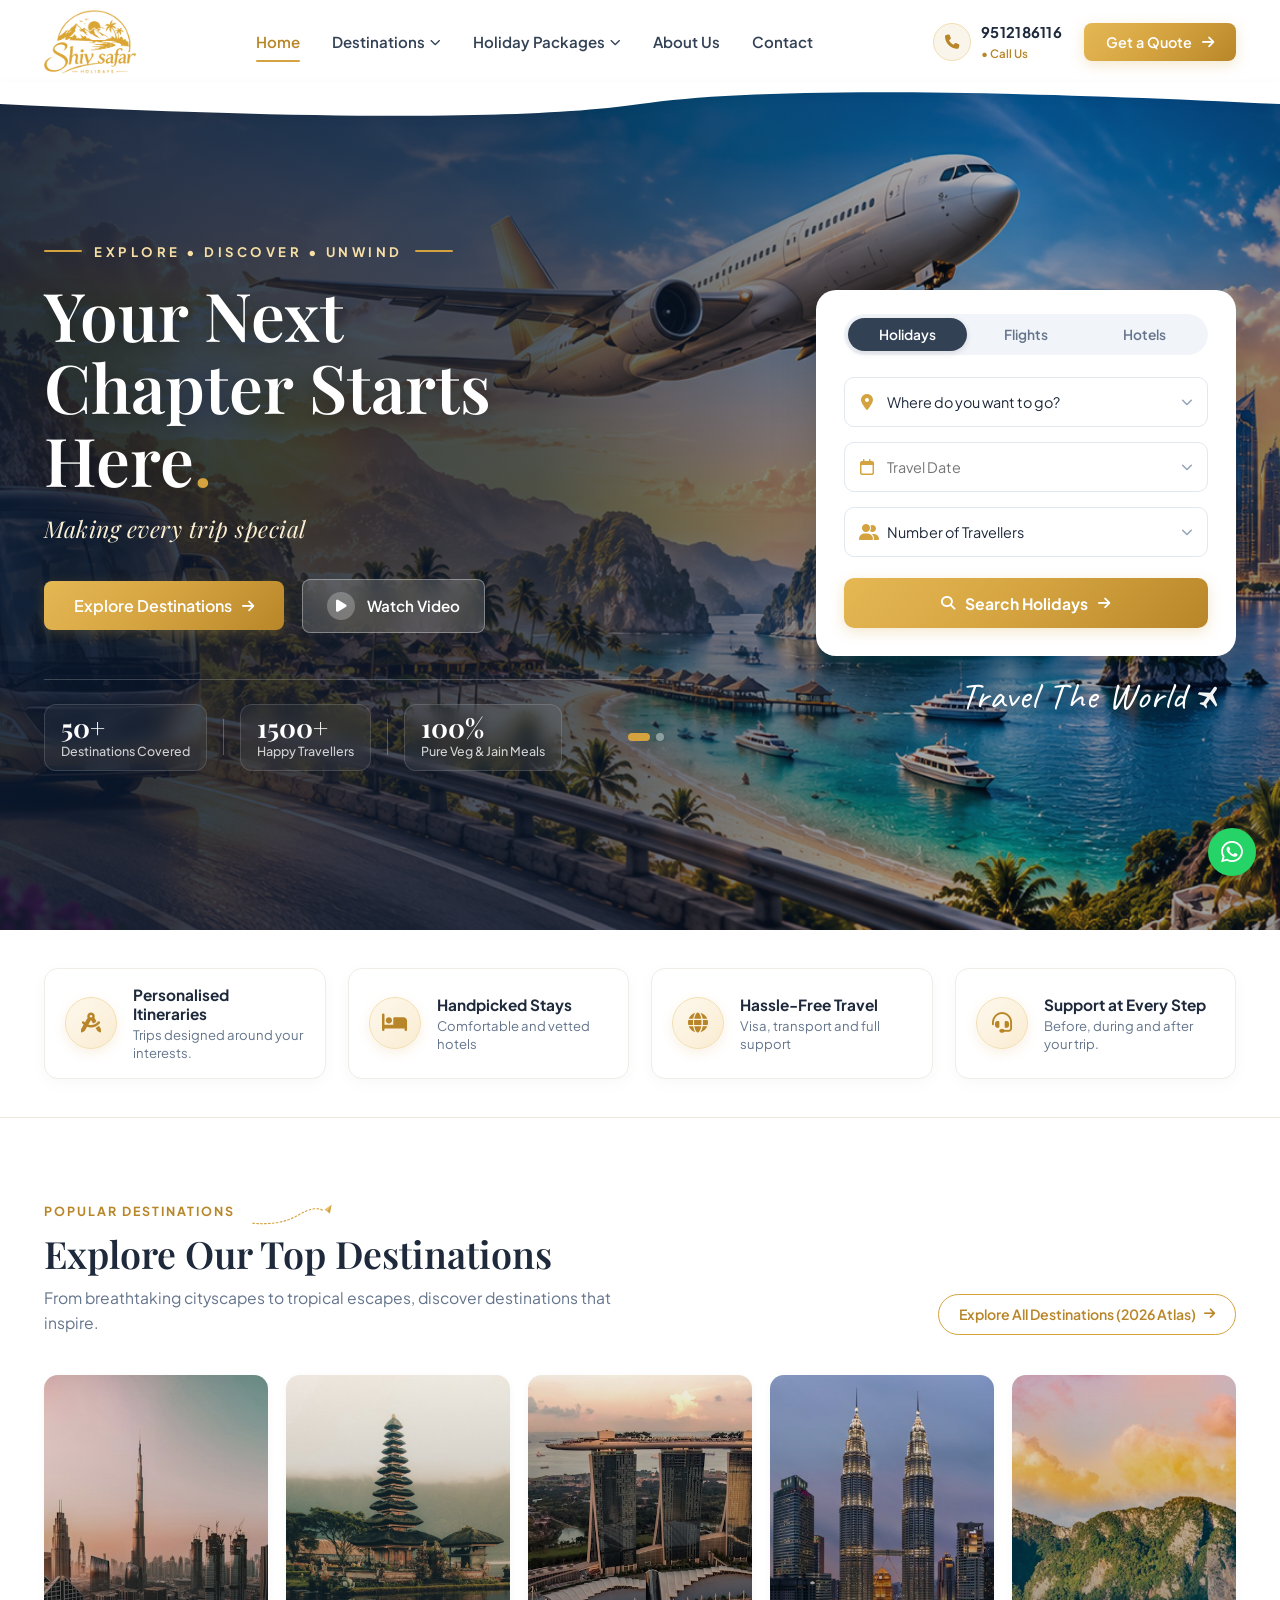
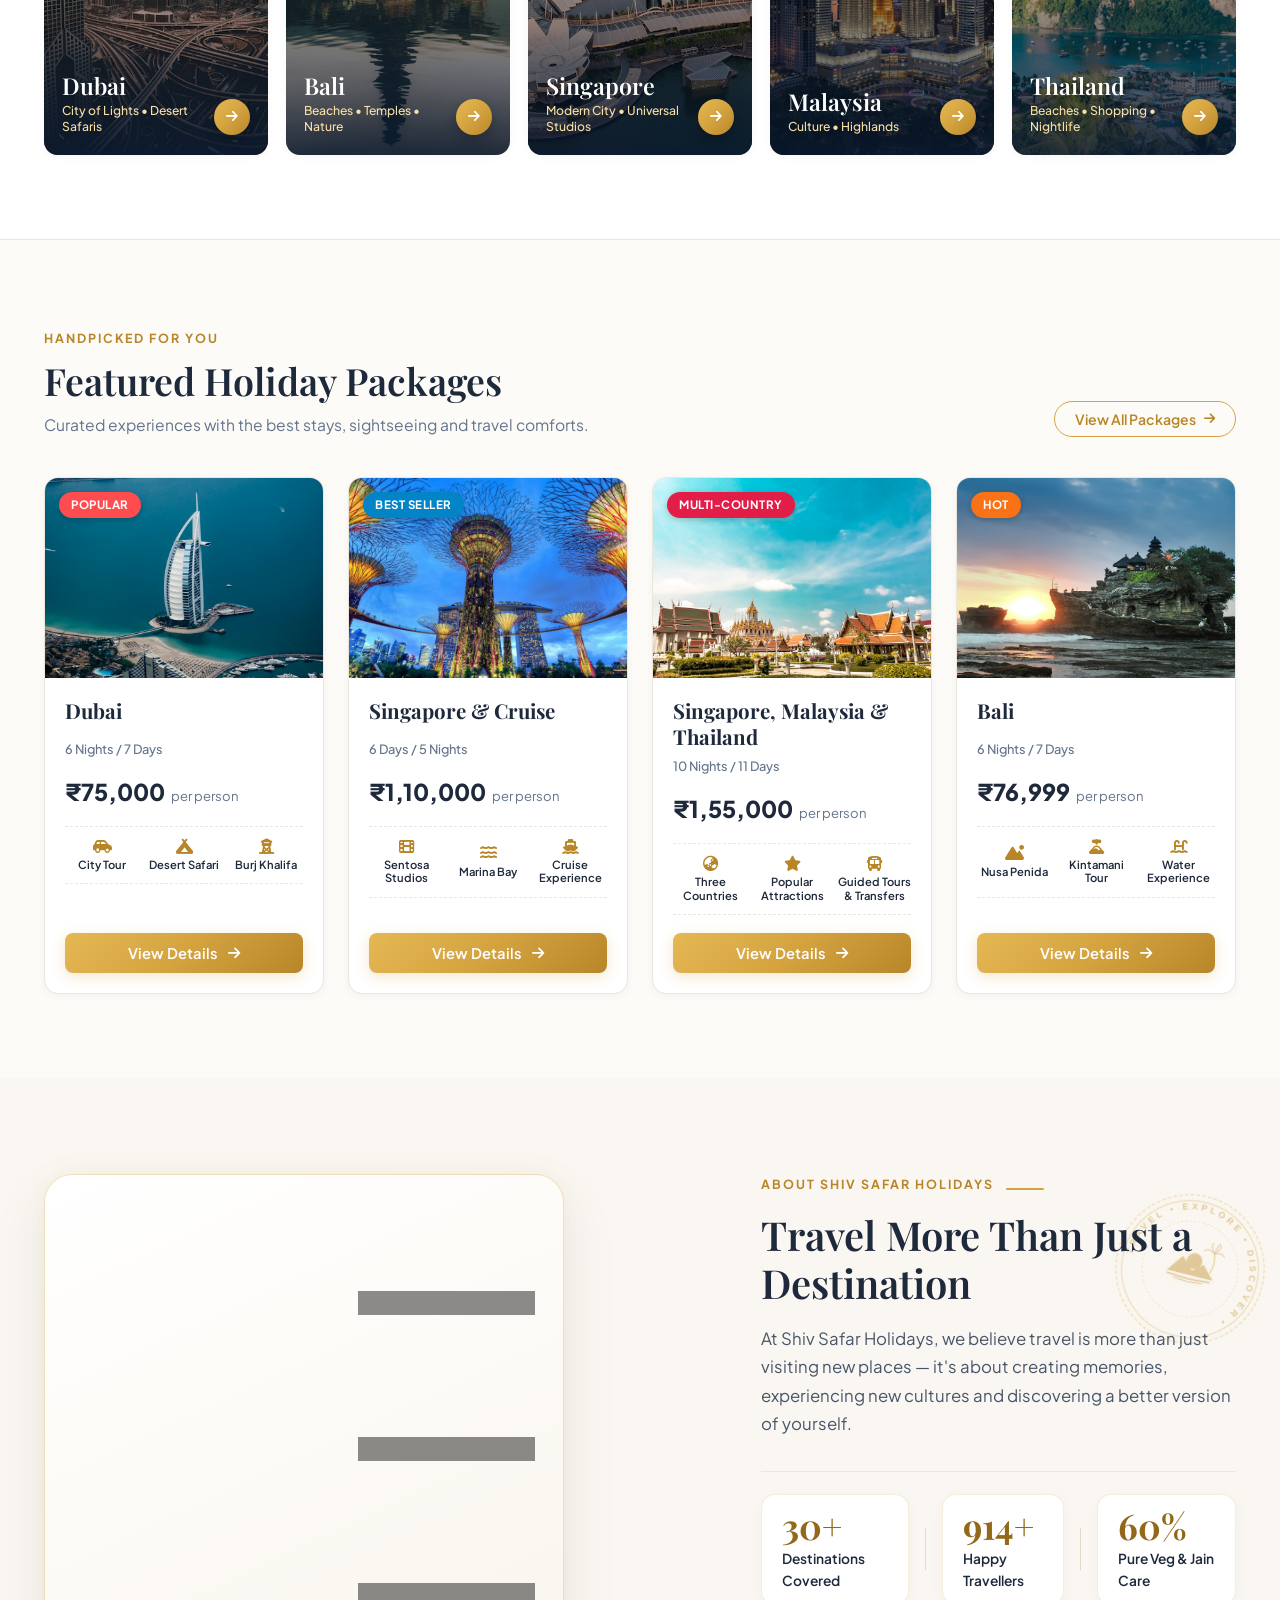
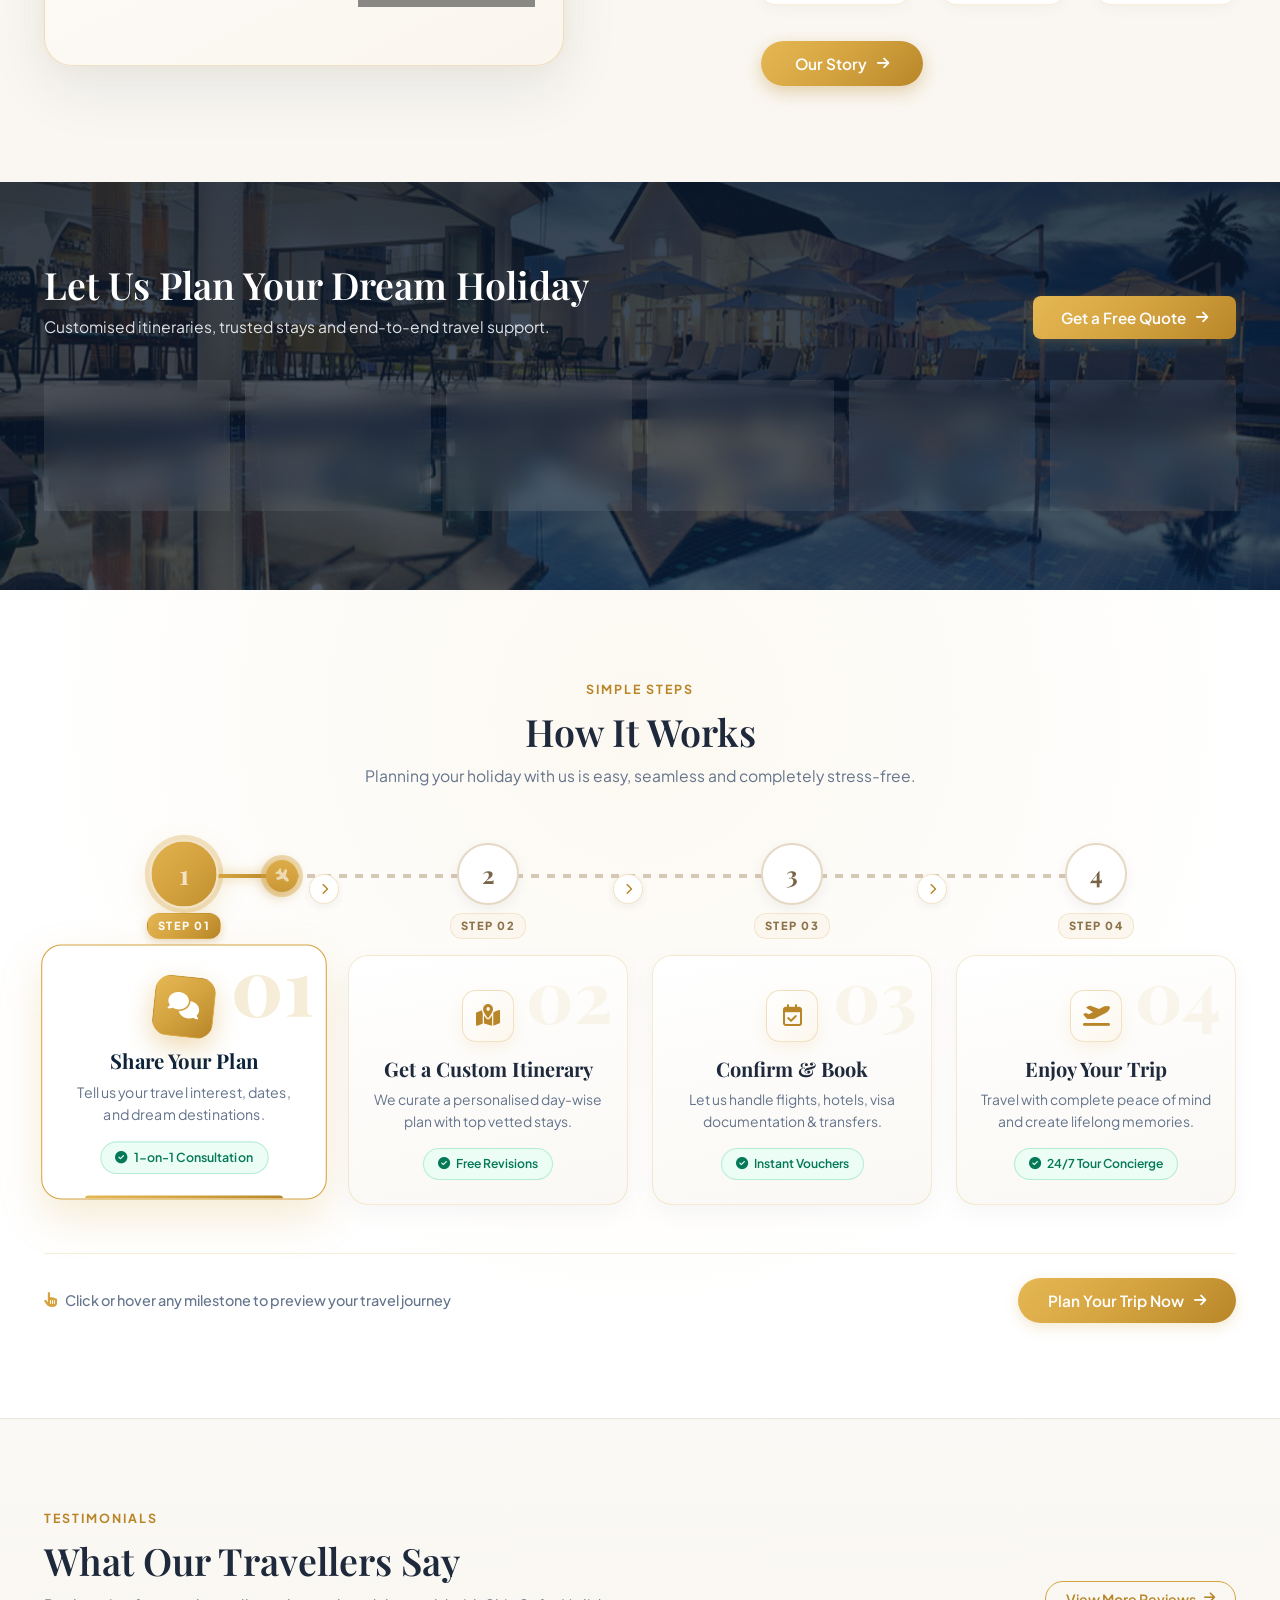
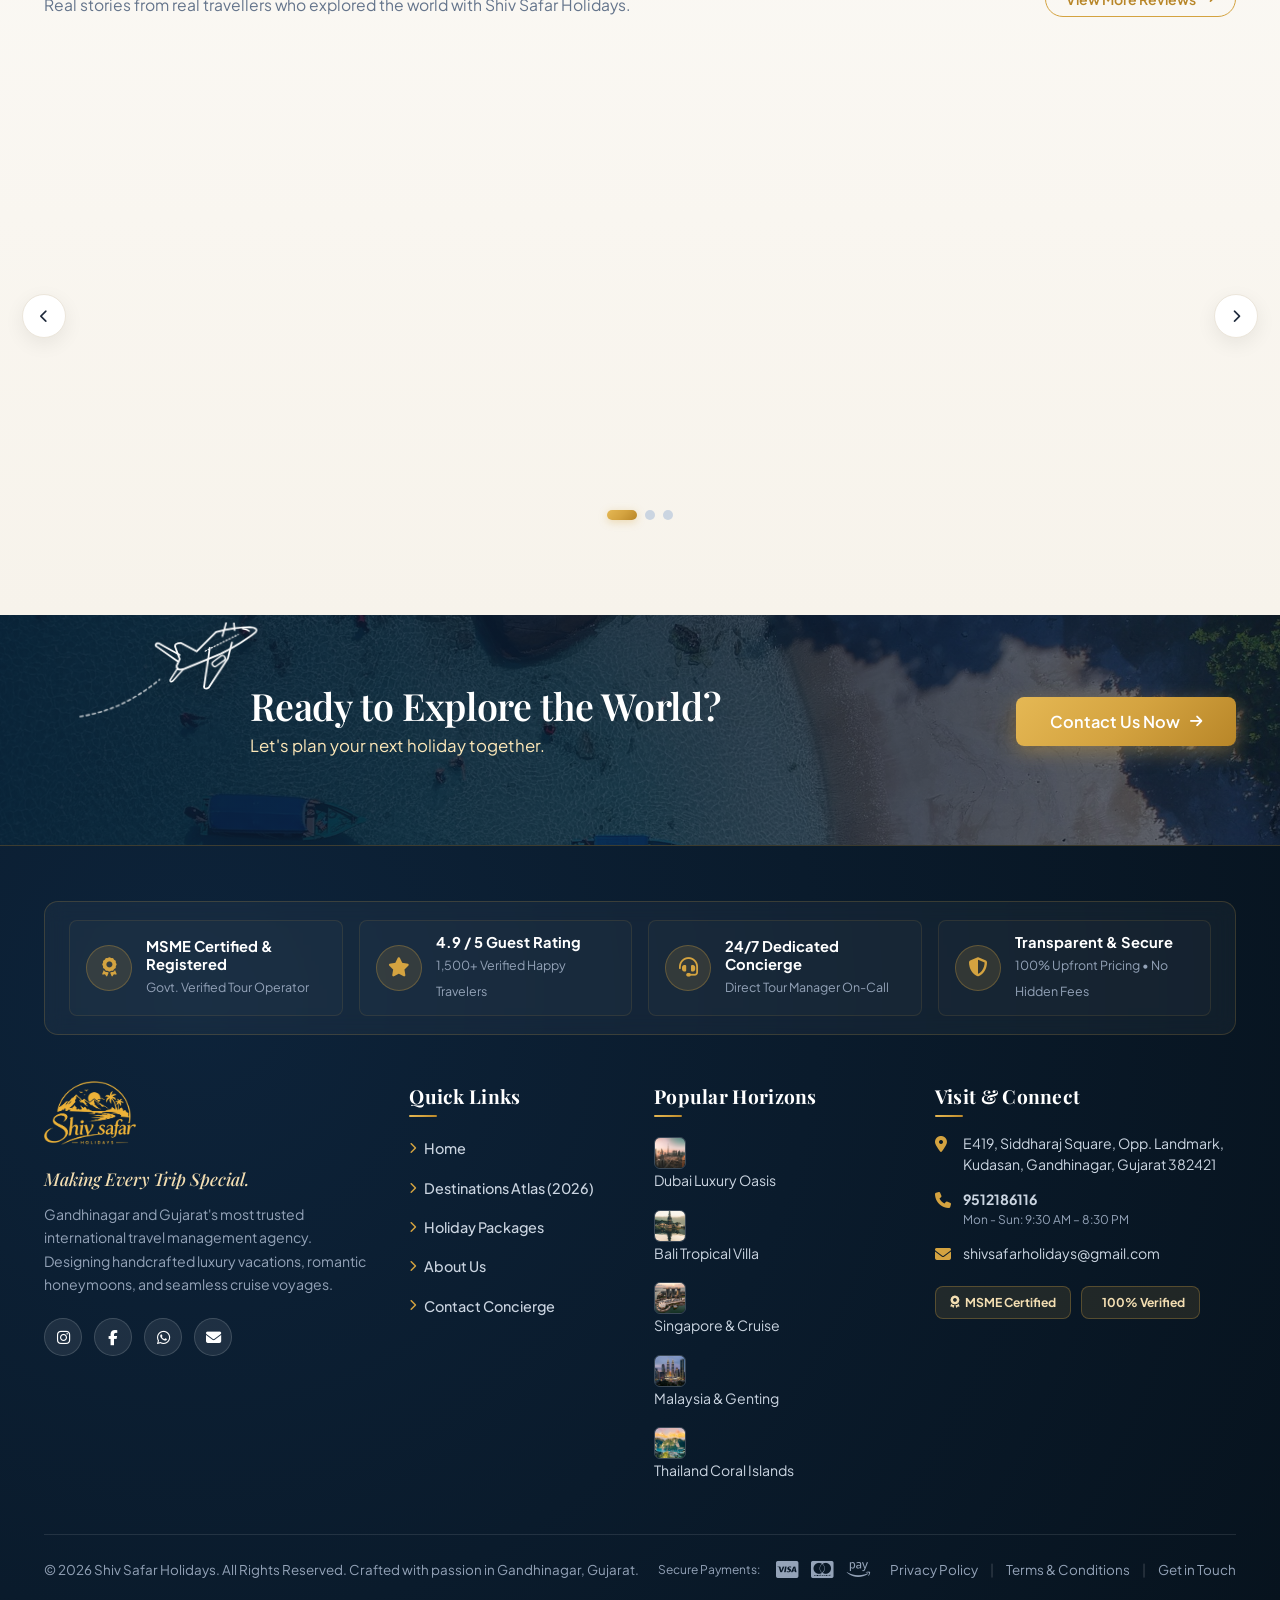
==== commit a2a491d0: "gfdgfdg" ====
--- a/index.html
+++ b/index.html
@@ -66,12 +66,12 @@
 
       <!-- Right Action Items -->
       <div class="nav-right">
-        <a href="tel:9512165599" class="phone-link">
+        <a href="tel:9512186116" class="phone-link">
           <div class="phone-icon-wrap">
             <i class="fa-solid fa-phone"></i>
           </div>
           <div class="phone-info">
-            <span class="phone-number">9512165599</span>
+            <span class="phone-number">9512186116</span>
             <span class="phone-label">• Call Us</span>
           </div>
         </a>
@@ -129,18 +129,18 @@
           <!-- Hero Counters / Stats Row -->
           <div class="hero-stats">
             <div class="stat-item">
-              <span class="stat-number">500+</span>
-              <span class="stat-text">Happy Travellers</span>
+              <span class="stat-number">50+</span>
+              <span class="stat-text">Destinations Covered</span>
             </div>
             <div class="stat-divider"></div>
             <div class="stat-item">
-              <span class="stat-number">50+</span>
-              <span class="stat-text">Holiday Packages</span>
+              <span class="stat-number">1500+</span>
+              <span class="stat-text">Happy Travellers</span>
             </div>
             <div class="stat-divider"></div>
             <div class="stat-item">
-              <span class="stat-number">10+</span>
-              <span class="stat-text">Destinations</span>
+              <span class="stat-number">100%</span>
+              <span class="stat-text">Pure Veg & Jain Meals</span>
             </div>
             
             <!-- Hero Carousel Dots -->
@@ -641,18 +641,18 @@
             <!-- Stats Counters with Vertical Dividers -->
             <div class="about-stats-row">
               <div class="about-stat">
-                <span class="about-stat-num">500+</span>
-                <span class="about-stat-label">Happy Travellers</span>
+                <span class="about-stat-num">50+</span>
+                <span class="about-stat-label">Destinations Covered</span>
               </div>
               <div class="about-stat-divider"></div>
               <div class="about-stat">
-                <span class="about-stat-num">50+</span>
-                <span class="about-stat-label">Holiday Packages</span>
+                <span class="about-stat-num">1500+</span>
+                <span class="about-stat-label">Happy Travellers</span>
               </div>
               <div class="about-stat-divider"></div>
               <div class="about-stat">
-                <span class="about-stat-num">10+</span>
-                <span class="about-stat-label">Destinations</span>
+                <span class="about-stat-num">100%</span>
+                <span class="about-stat-label">Pure Veg & Jain Care</span>
               </div>
             </div>
 
@@ -1065,7 +1065,7 @@
           <div class="footer-trust-icon"><i class="fa-solid fa-star"></i></div>
           <div class="footer-trust-text">
             <strong>4.9 / 5 Guest Rating</strong>
-            <span>1,200+ Verified Happy Travelers</span>
+            <span>1,500+ Verified Happy Travelers</span>
           </div>
         </div>
         <div class="footer-trust-item">
@@ -1098,7 +1098,7 @@
           <div class="social-links">
             <a href="https://instagram.com" target="_blank" rel="noopener" class="social-btn" aria-label="Instagram"><i class="fa-brands fa-instagram"></i></a>
             <a href="https://facebook.com" target="_blank" rel="noopener" class="social-btn" aria-label="Facebook"><i class="fa-brands fa-facebook-f"></i></a>
-            <a href="https://wa.me/919102185599" target="_blank" rel="noopener" class="social-btn" aria-label="WhatsApp"><i class="fa-brands fa-whatsapp"></i></a>
+            <a href="https://wa.me/919512186116" target="_blank" rel="noopener" class="social-btn" aria-label="WhatsApp"><i class="fa-brands fa-whatsapp"></i></a>
             <a href="mailto:shivsafarholidays@gmail.com" class="social-btn" aria-label="Email"><i class="fa-solid fa-envelope"></i></a>
           </div>
         </div>
@@ -1133,12 +1133,12 @@
           <ul class="contact-list">
             <li>
               <i class="fa-solid fa-location-dot contact-icon"></i>
-              <span>D409, Siddharaj Square, Opp. Landmark, Kudasan, Gandhinagar, Gujarat 382421</span>
+              <span>E419, Siddharaj Square, Opp. Landmark, Kudasan, Gandhinagar, Gujarat 382421</span>
             </li>
             <li>
               <i class="fa-solid fa-phone contact-icon"></i>
               <div>
-                <a href="tel:9512165599"><strong>9512165599</strong></a> / <a href="tel:9102185599">9102185599</a>
+                <a href="tel:9512186116"><strong>9512186116</strong></a>
                 <div style="font-size:0.75rem; color:#94a3b8;">Mon - Sun: 9:30 AM – 8:30 PM</div>
               </div>
             </li>
@@ -1185,7 +1185,7 @@
   </button>
 
   <!-- WhatsApp Chat Button -->
-  <a href="https://wa.me/919102185599?text=Hello%20Shiv%20Safar%20Holidays,%20I%20am%20interested%20in%20planning%20a%20holiday%20trip!" 
+  <a href="https://wa.me/919512186116?text=Hello%20Shiv%20Safar%20Holidays,%20I%20am%20interested%20in%20planning%20a%20holiday%20trip!" 
      target="_blank" 
      rel="noopener" 
      class="floating-btn whatsapp-float-btn" 
--- a/style.css
+++ b/style.css
@@ -449,15 +449,32 @@
   width: 26px;
   height: 20px;
   cursor: pointer;
+  background: transparent;
+  border: none;
+  padding: 0;
+  z-index: 10001;
 }
 
 .mobile-toggle span {
   display: block;
   height: 2.5px;
   width: 100%;
-  background-color: var(--color-slate);
+  background-color: var(--color-slate, #1e293b);
   border-radius: 2px;
-  transition: var(--transition);
+  transition: transform 0.3s ease, opacity 0.3s ease;
+  transform-origin: center;
+}
+
+.mobile-toggle.active span:nth-child(1) {
+  transform: translateY(8.5px) rotate(45deg);
+}
+
+.mobile-toggle.active span:nth-child(2) {
+  opacity: 0;
+}
+
+.mobile-toggle.active span:nth-child(3) {
+  transform: translateY(-8.5px) rotate(-45deg);
 }
 
 /* ==========================================================================
@@ -3335,40 +3352,49 @@
   }
 }
 
-/* --- B. TABLETS (max-width: 992px) --- */
+/* --- B. TABLETS & MOBILES (max-width: 992px) --- */
 @media (max-width: 992px) {
   .site-header {
     height: 72px;
+    z-index: 9999;
   }
   .mobile-toggle {
-    display: flex;
+    display: flex !important;
+    z-index: 10001;
   }
   .nav-menu {
-    position: fixed;
-    top: 72px;
-    left: -100%;
-    width: 300px;
-    max-width: 85vw;
-    height: calc(100vh - 72px);
-    background: #ffffff;
-    flex-direction: column;
-    align-items: flex-start;
-    padding: 28px 24px;
-    gap: 16px;
-    box-shadow: 10px 0 30px rgba(0, 0, 0, 0.12);
-    transition: left 0.35s cubic-bezier(0.25, 0.8, 0.25, 1);
-    overflow-y: auto;
-    z-index: 1000;
-  }
-  .nav-menu.open {
-    left: 0;
-  }
-  .nav-link {
-    width: 100%;
-    justify-content: space-between;
-    font-size: 1rem;
-    padding: 10px 0;
-    border-bottom: 1px solid #f1f5f9;
+    position: fixed !important;
+    top: 72px !important;
+    left: -100% !important;
+    width: 320px !important;
+    max-width: 85vw !important;
+    height: calc(100vh - 72px) !important;
+    background: #ffffff !important;
+    flex-direction: column !important;
+    align-items: flex-start !important;
+    padding: 28px 24px !important;
+    gap: 16px !important;
+    box-shadow: 10px 0 35px rgba(0, 0, 0, 0.25) !important;
+    transition: left 0.35s cubic-bezier(0.25, 0.8, 0.25, 1) !important;
+    overflow-y: auto !important;
+    z-index: 10000 !important;
+  }
+  .nav-menu.open,
+  .nav-menu.active {
+    left: 0 !important;
+  }
+  .nav-menu .nav-link {
+    width: 100% !important;
+    justify-content: space-between !important;
+    font-size: 1.05rem !important;
+    font-weight: 600 !important;
+    color: #1e293b !important;
+    padding: 12px 0 !important;
+    border-bottom: 1px solid #f1f5f9 !important;
+  }
+  .nav-menu .nav-link:hover,
+  .nav-menu .nav-link.active {
+    color: var(--primary-gold-dark, #b88628) !important;
   }
   .nav-link.active::after {
     bottom: -1px;
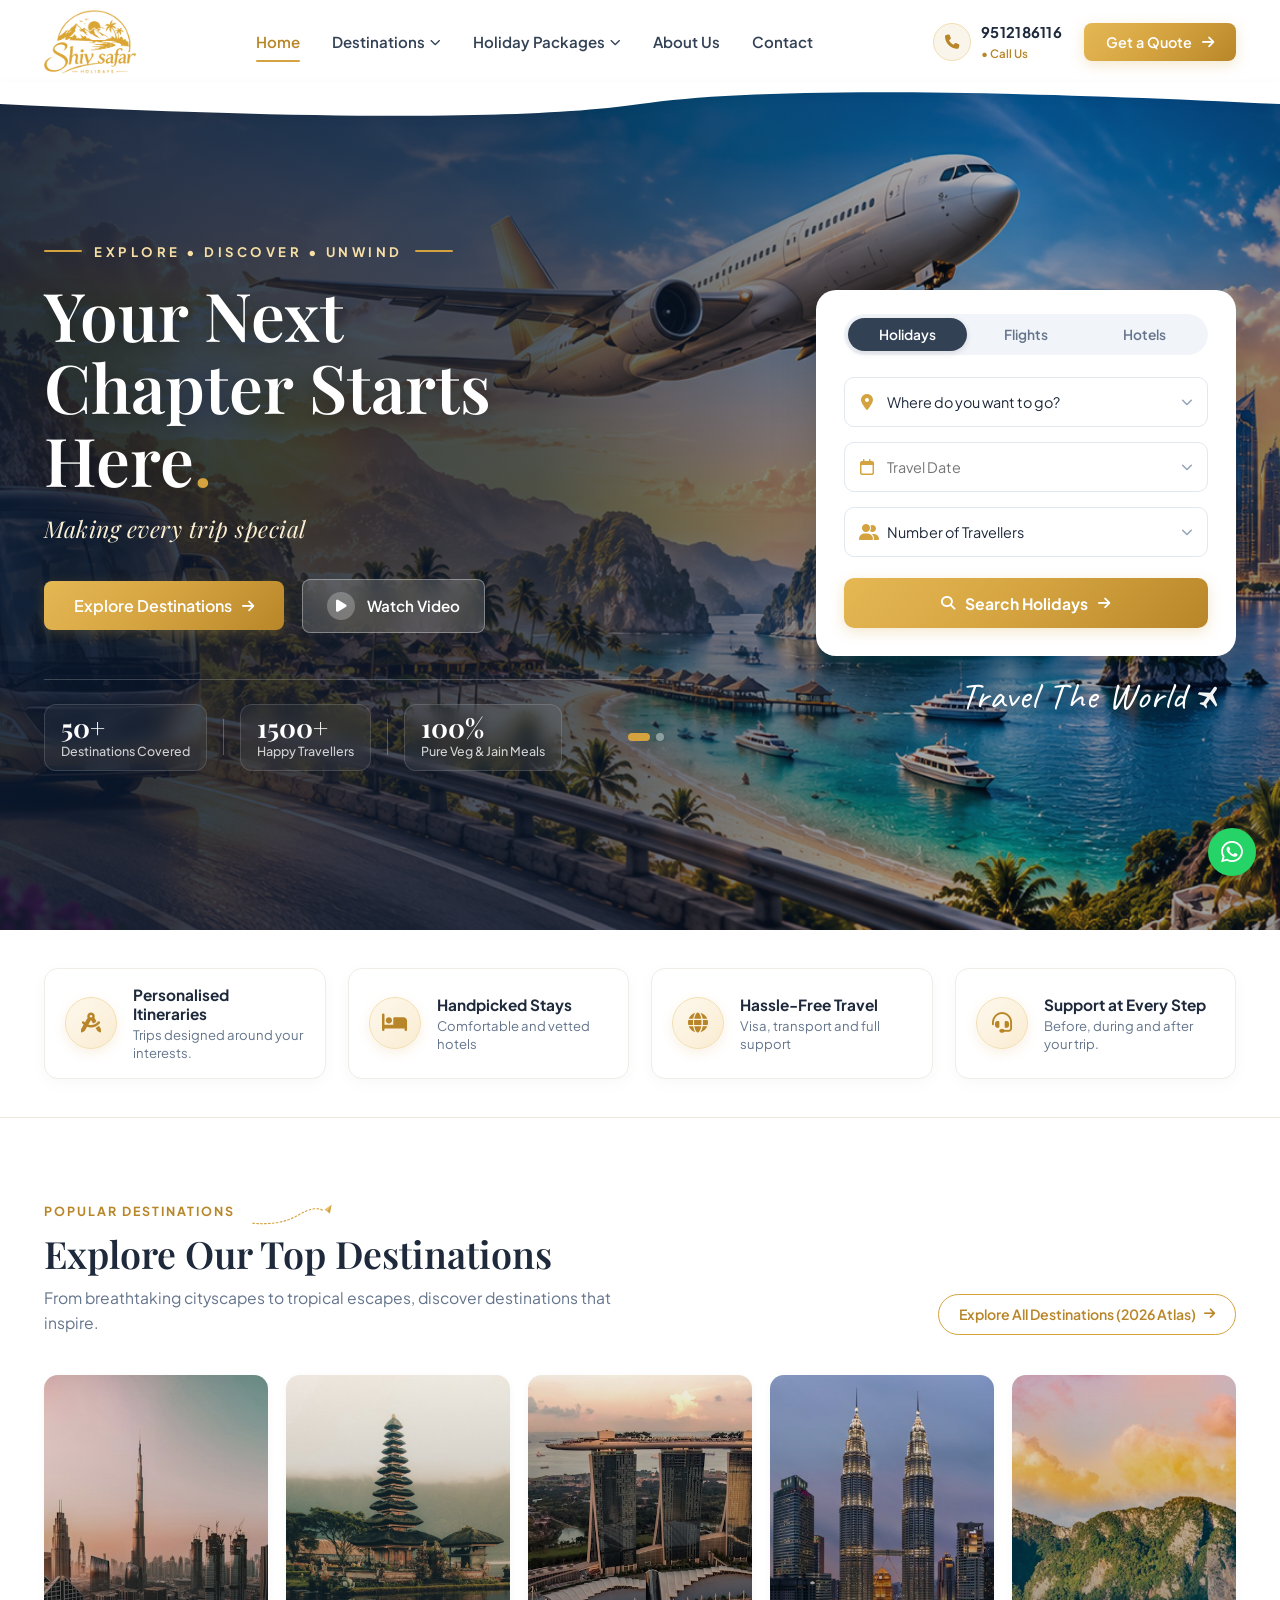
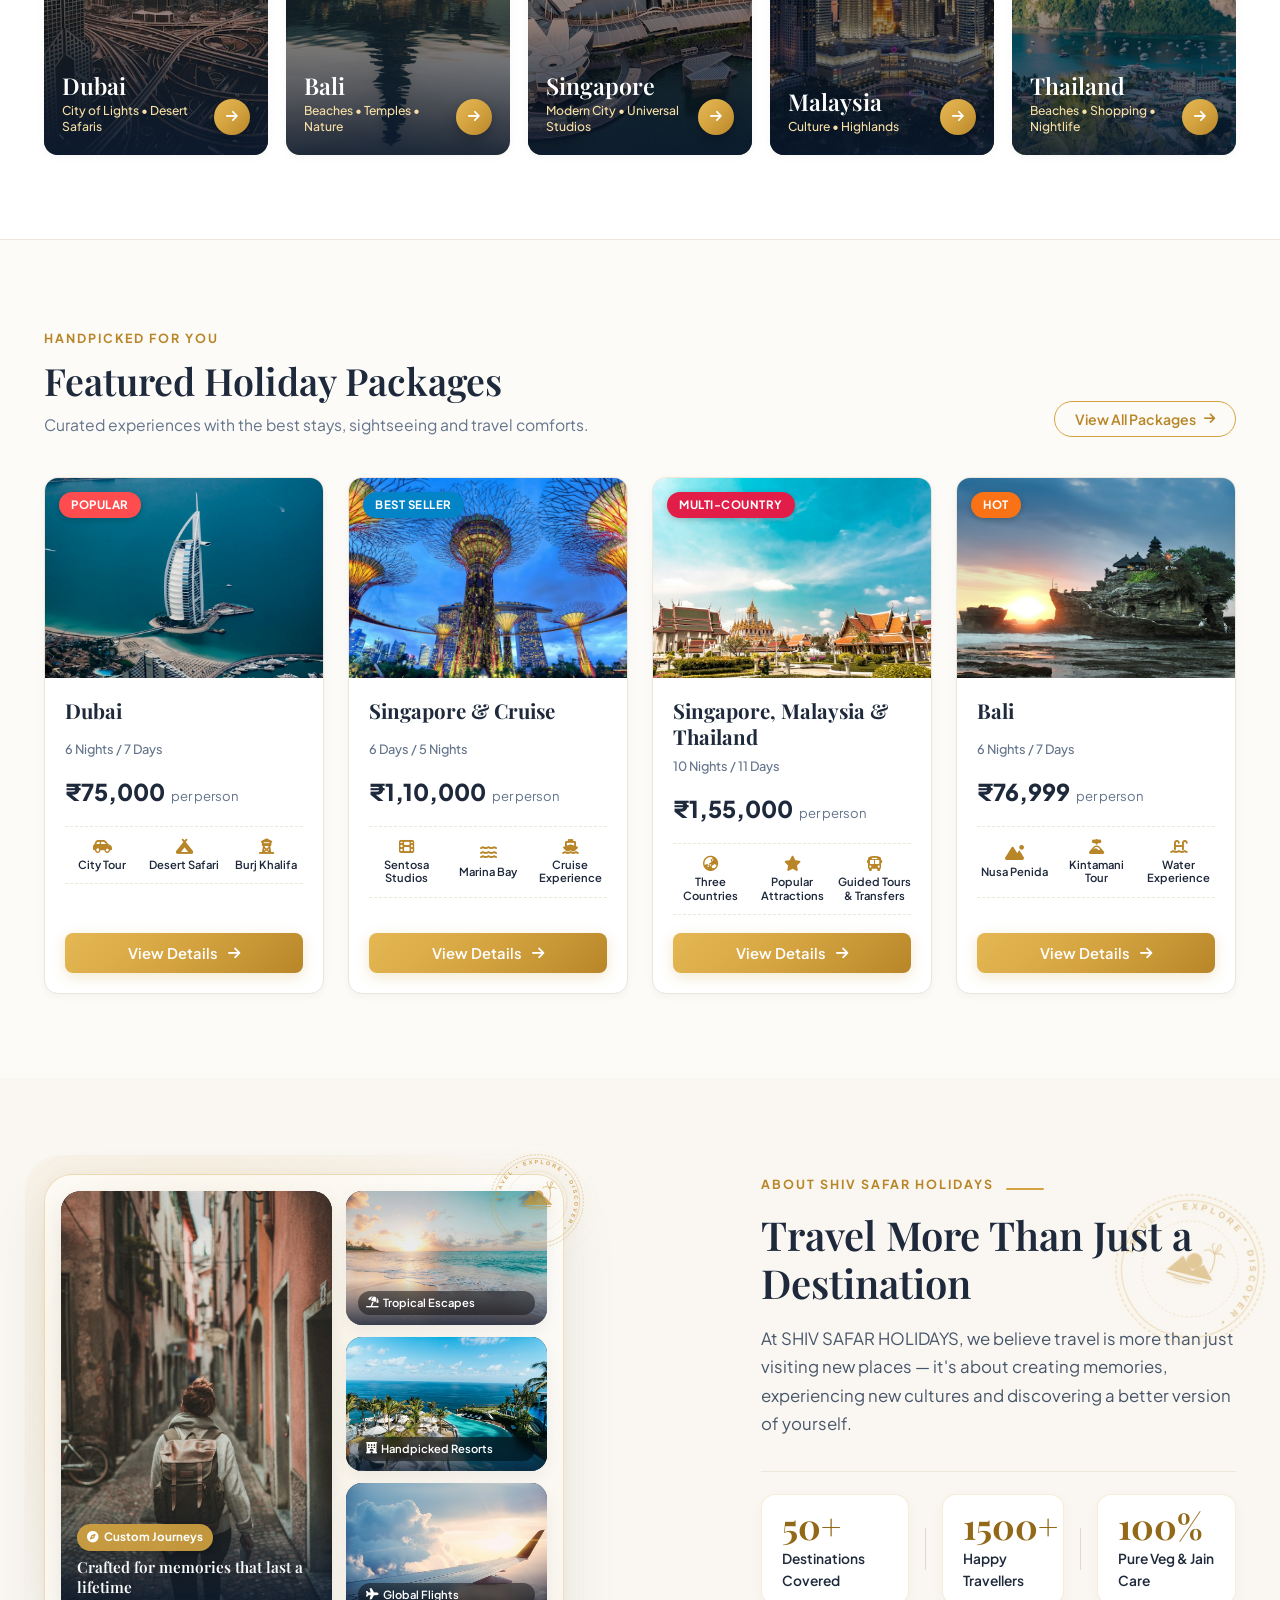
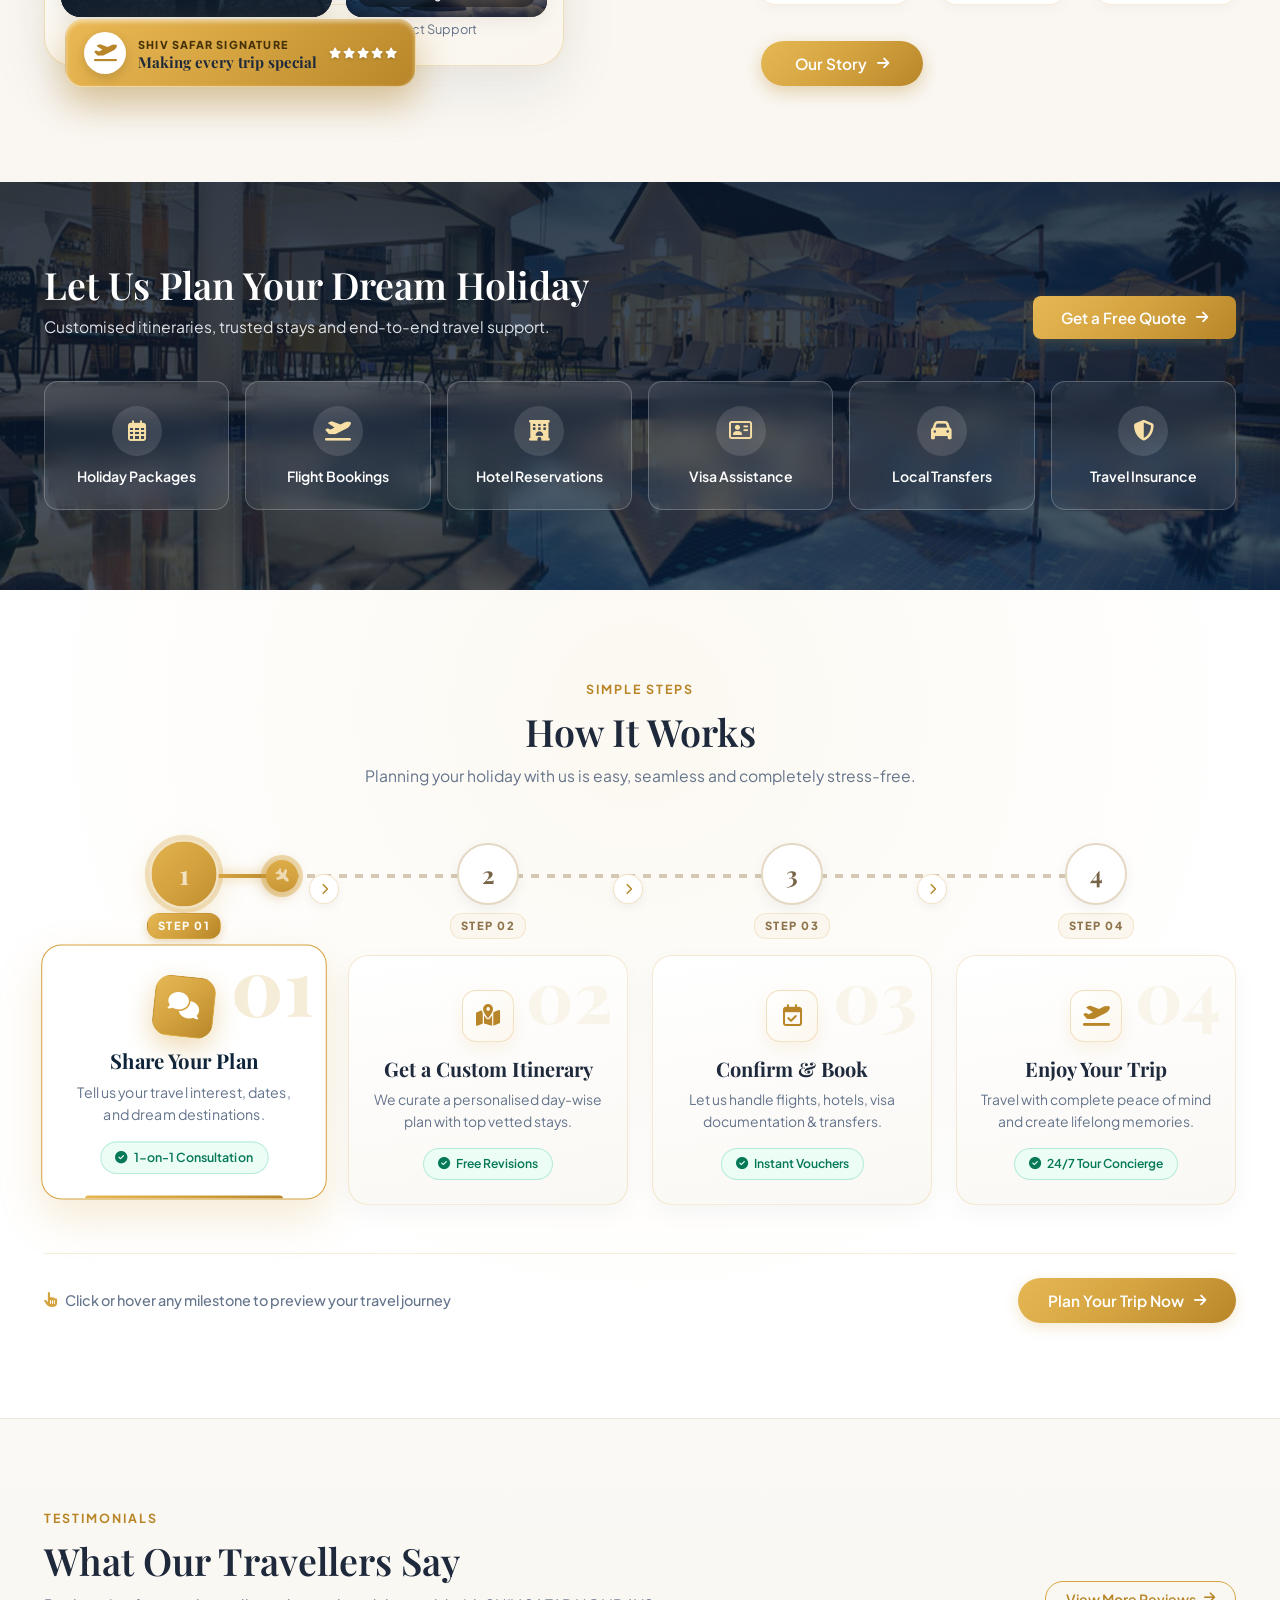
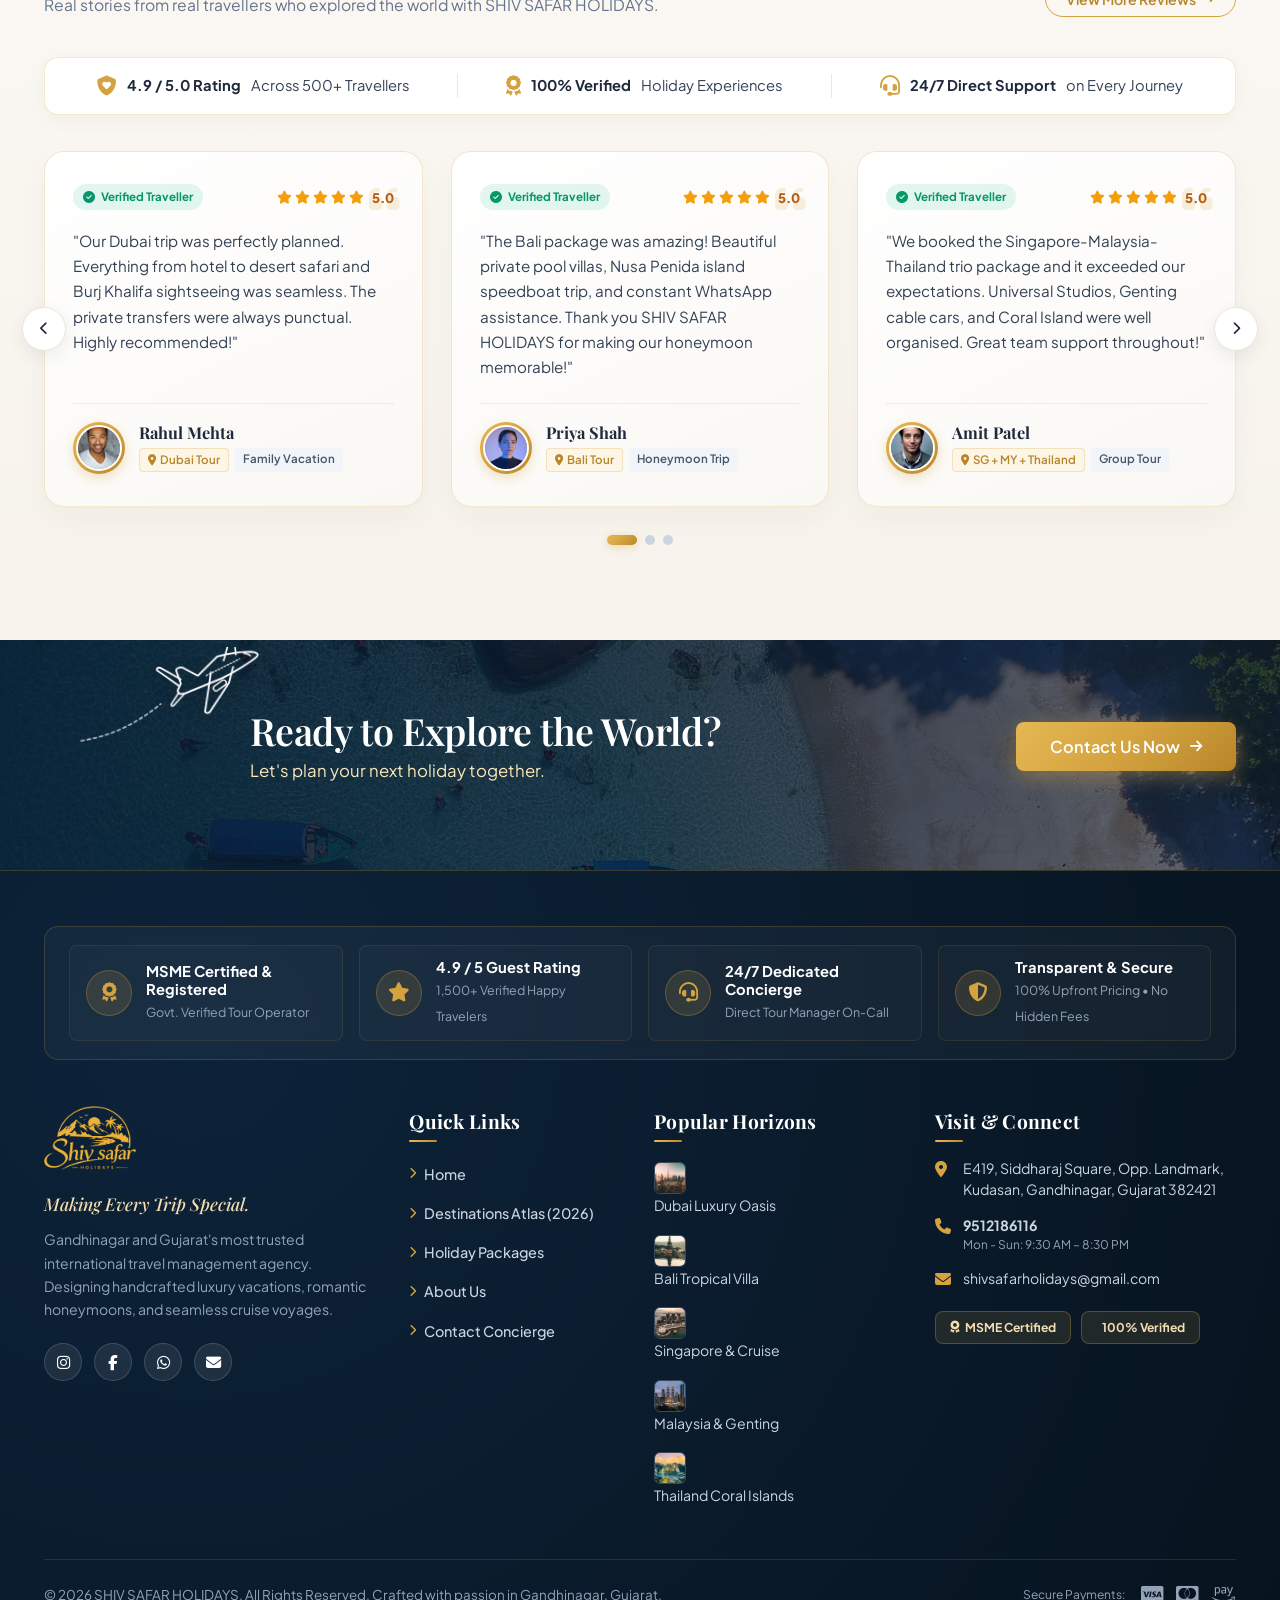
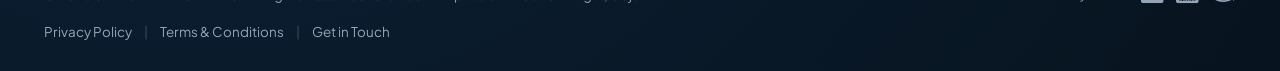
==== commit 8db66d91: "changwes" ====
--- a/index.html
+++ b/index.html
@@ -3,9 +3,9 @@
 <head>
   <meta charset="UTF-8">
   <meta name="viewport" content="width=device-width, initial-scale=1.0">
-  <title>Shiv Safar Holidays | Your Next Chapter Starts Here | Luxury Holiday Packages</title>
-  <meta name="description" content="Discover unforgettable international holiday packages with Shiv Safar Holidays. Dubai, Bali, Singapore, Malaysia, Thailand & more. Custom itineraries, luxury stays & complete travel support.">
-  <meta name="keywords" content="Shiv Safar Holidays, travel agency Gandhinagar, Dubai holiday packages, Bali tour packages, Singapore cruise, Thailand tour, international holidays">
+  <title>SHIV SAFAR HOLIDAYS | Your Next Chapter Starts Here | Luxury Holiday Packages</title>
+  <meta name="description" content="Discover unforgettable international holiday packages with SHIV SAFAR HOLIDAYS. Dubai, Bali, Singapore, Malaysia, Thailand & more. Custom itineraries, luxury stays & complete travel support.">
+  <meta name="keywords" content="SHIV SAFAR HOLIDAYS, travel agency Gandhinagar, Dubai holiday packages, Bali tour packages, Singapore cruise, Thailand tour, international holidays">
   <link rel="icon" type="image/svg+xml" href="assets/logo.svg">
 
   <!-- Google Fonts: Playfair Display for luxury titles, Plus Jakarta Sans for UI, Caveat for handwritten notes -->
@@ -25,8 +25,8 @@
   <header class="site-header" id="header">
     <div class="nav-container">
       <!-- Logo -->
-      <a href="#home" class="brand-logo" aria-label="Shiv Safar Holidays Home">
-        <img src="assets/images/logo.png" alt="Shiv Safar Holidays Logo" class="logo-img">
+      <a href="#home" class="brand-logo" aria-label="SHIV SAFAR HOLIDAYS Home">
+        <img src="assets/images/logo.png" alt="SHIV SAFAR HOLIDAYS Logo" class="logo-img">
       </a>
 
       <!-- Navigation Links -->
@@ -635,7 +635,7 @@
             <h2 class="section-heading about-heading">Travel More Than Just a Destination</h2>
             
             <p class="about-description">
-              At Shiv Safar Holidays, we believe travel is more than just visiting new places — it's about creating memories, experiencing new cultures and discovering a better version of yourself.
+              At SHIV SAFAR HOLIDAYS, we believe travel is more than just visiting new places — it's about creating memories, experiencing new cultures and discovering a better version of yourself.
             </p>
 
             <!-- Stats Counters with Vertical Dividers -->
@@ -881,7 +881,7 @@
           <div class="section-title-wrap">
             <span class="section-tag">TESTIMONIALS</span>
             <h2 class="section-heading">What Our Travellers Say</h2>
-            <p class="section-subheading">Real stories from real travellers who explored the world with Shiv Safar Holidays.</p>
+            <p class="section-subheading">Real stories from real travellers who explored the world with SHIV SAFAR HOLIDAYS.</p>
           </div>
           <div class="testimonial-actions">
             <button class="btn-outline-pill" onclick="openReviewsModal()">
@@ -958,7 +958,7 @@
               </div>
 
               <p class="testimonial-text">
-                "The Bali package was amazing! Beautiful private pool villas, Nusa Penida island speedboat trip, and constant WhatsApp assistance. Thank you Shiv Safar Holidays for making our honeymoon memorable!"
+                "The Bali package was amazing! Beautiful private pool villas, Nusa Penida island speedboat trip, and constant WhatsApp assistance. Thank you SHIV SAFAR HOLIDAYS for making our honeymoon memorable!"
               </p>
 
               <div class="testimonial-author">
@@ -1089,14 +1089,14 @@
         <!-- Col 1: Brand Info -->
         <div class="footer-col footer-col-brand">
           <a href="#home" class="footer-logo">
-            <img src="assets/images/logo.png" alt="Shiv Safar Holidays Logo" class="footer-logo-img">
+            <img src="assets/images/logo.png" alt="SHIV SAFAR HOLIDAYS Logo" class="footer-logo-img">
           </a>
           <p class="footer-tagline">Making Every Trip Special.</p>
           <p class="footer-desc">
             Gandhinagar and Gujarat's most trusted international travel management agency. Designing handcrafted luxury vacations, romantic honeymoons, and seamless cruise voyages.
           </p>
           <div class="social-links">
-            <a href="https://instagram.com" target="_blank" rel="noopener" class="social-btn" aria-label="Instagram"><i class="fa-brands fa-instagram"></i></a>
+            <a href="https://www.instagram.com/shiv_safar_holidays/?hl=en" target="_blank" rel="noopener" class="social-btn" aria-label="Instagram"><i class="fa-brands fa-instagram"></i></a>
             <a href="https://facebook.com" target="_blank" rel="noopener" class="social-btn" aria-label="Facebook"><i class="fa-brands fa-facebook-f"></i></a>
             <a href="https://wa.me/919512186116" target="_blank" rel="noopener" class="social-btn" aria-label="WhatsApp"><i class="fa-brands fa-whatsapp"></i></a>
             <a href="mailto:shivsafarholidays@gmail.com" class="social-btn" aria-label="Email"><i class="fa-solid fa-envelope"></i></a>
@@ -1157,7 +1157,7 @@
 
       <!-- Bottom Bar -->
       <div class="footer-bottom">
-        <p class="copyright-text">© 2026 Shiv Safar Holidays. All Rights Reserved. Crafted with passion in Gandhinagar, Gujarat.</p>
+        <p class="copyright-text">© 2026 SHIV SAFAR HOLIDAYS. All Rights Reserved. Crafted with passion in Gandhinagar, Gujarat.</p>
         
         <div class="footer-payment-badges">
           <span style="font-size:0.75rem; color:#94a3b8; margin-right:4px;">Secure Payments:</span>
@@ -1185,7 +1185,7 @@
   </button>
 
   <!-- WhatsApp Chat Button -->
-  <a href="https://wa.me/919512186116?text=Hello%20Shiv%20Safar%20Holidays,%20I%20am%20interested%20in%20planning%20a%20holiday%20trip!" 
+  <a href="https://wa.me/919512186116?text=Hello%20SHIV%20SAFAR%20HOLIDAYS,%20I%20am%20interested%20in%20planning%20a%20holiday%20trip!" 
      target="_blank" 
      rel="noopener" 
      class="floating-btn whatsapp-float-btn" 
@@ -1276,7 +1276,7 @@
     <div class="modal-container modal-video">
       <button class="modal-close-btn" onclick="closeModal('videoModal')">&times;</button>
       <div class="video-wrapper">
-        <iframe id="videoIframe" src="" title="Shiv Safar Holidays Travel Video" allow="accelerometer; autoplay; clipboard-write; encrypted-media; gyroscope; picture-in-picture" allowfullscreen></iframe>
+        <iframe id="videoIframe" src="" title="SHIV SAFAR HOLIDAYS Travel Video" allow="accelerometer; autoplay; clipboard-write; encrypted-media; gyroscope; picture-in-picture" allowfullscreen></iframe>
       </div>
     </div>
   </div>
@@ -1287,10 +1287,10 @@
       <button class="modal-close-btn" onclick="closeModal('storyModal')">&times;</button>
       <div class="modal-header">
         <span class="modal-tag">OUR JOURNEY</span>
-        <h3 class="modal-title">About Shiv Safar Holidays</h3>
+        <h3 class="modal-title">About SHIV SAFAR HOLIDAYS</h3>
       </div>
       <div class="modal-body text-body">
-        <p>Founded with a passion for world exploration and seamless hospitality, <strong>Shiv Safar Holidays</strong> has grown into Gandhinagar and Gujarat's most trusted travel management agency.</p>
+        <p>Founded with a passion for world exploration and seamless hospitality, <strong>SHIV SAFAR HOLIDAYS</strong> has grown into Gandhinagar and Gujarat's most trusted travel management agency.</p>
         <p>Whether you dream of gazing down from the heights of the Burj Khalifa, exploring the sacred water temples of Bali, sailing on a luxury Singapore cruise, or walking the bustling streets of Bangkok, we craft every itinerary with precision, warmth, and 24/7 dedicated support.</p>
         <div class="story-highlights">
           <div class="story-h-item"><i class="fa-solid fa-check-circle"></i> 100% Customized Tour Plans</div>
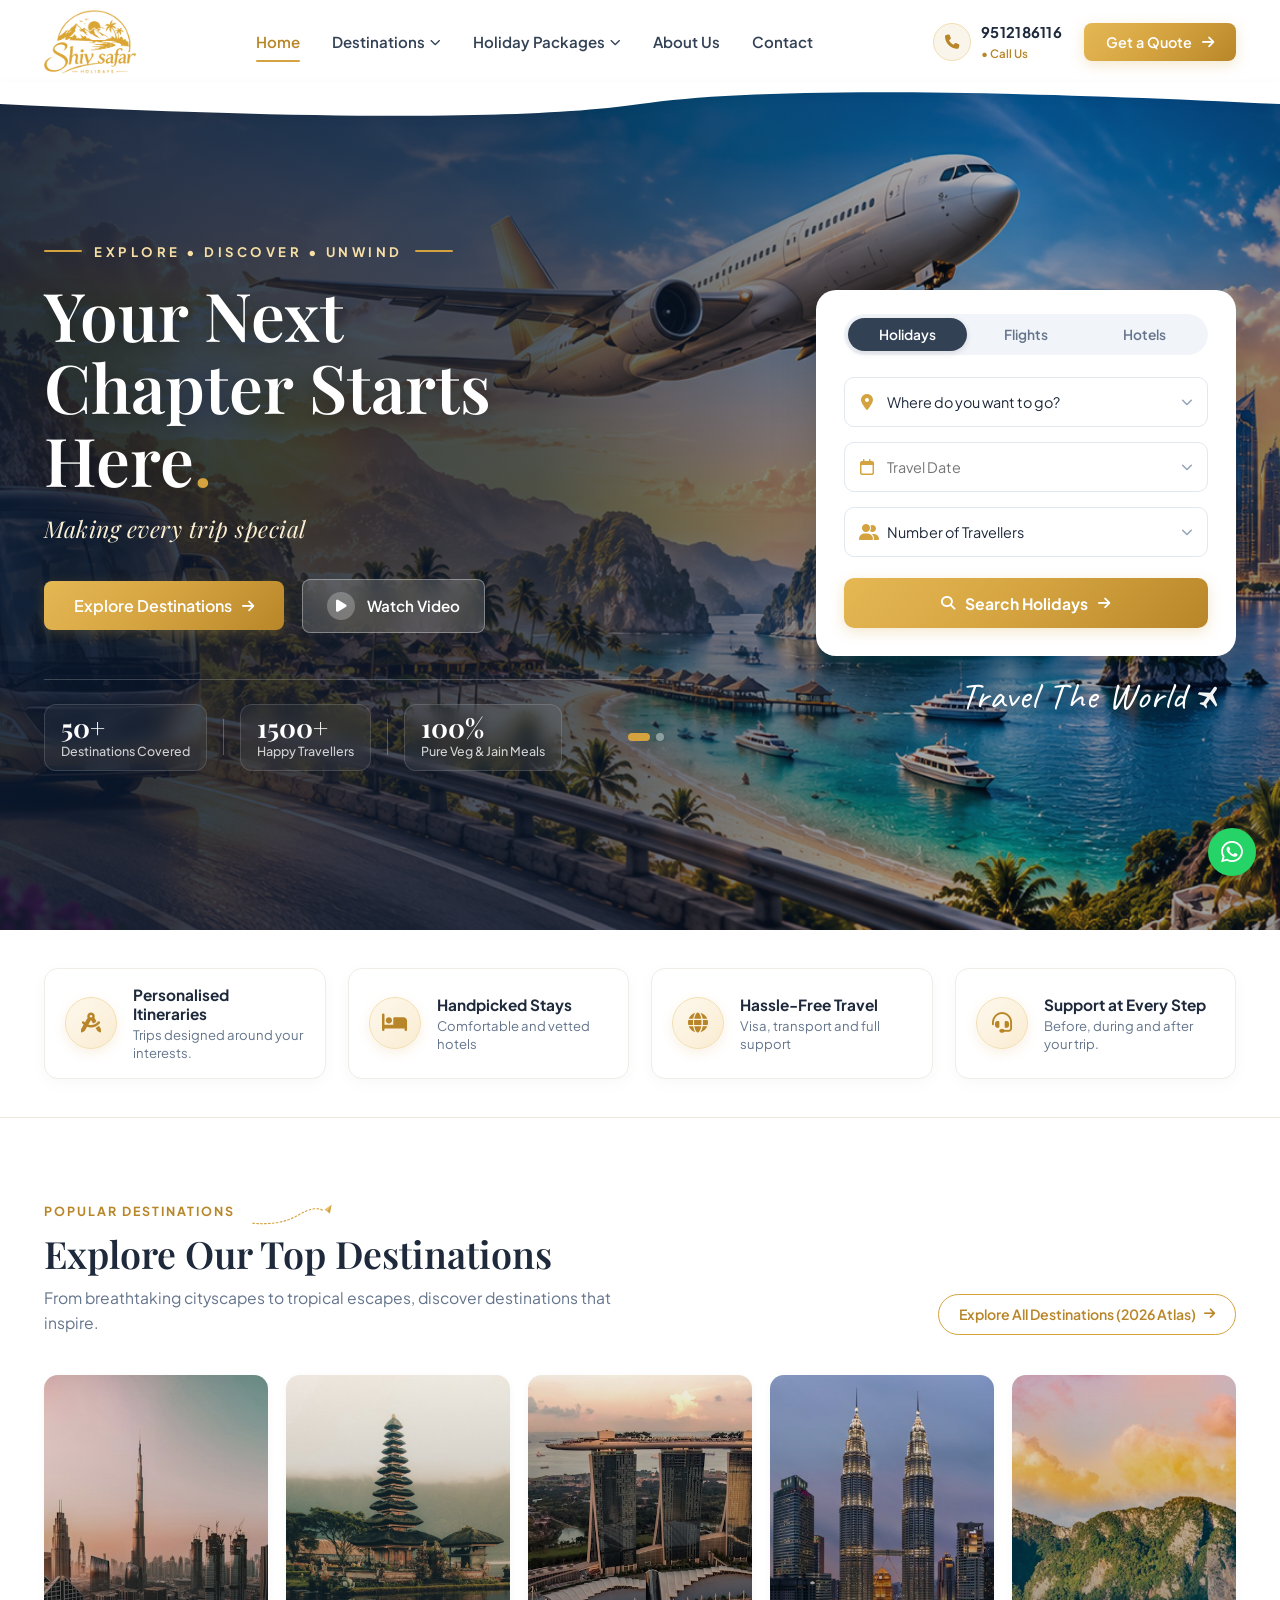
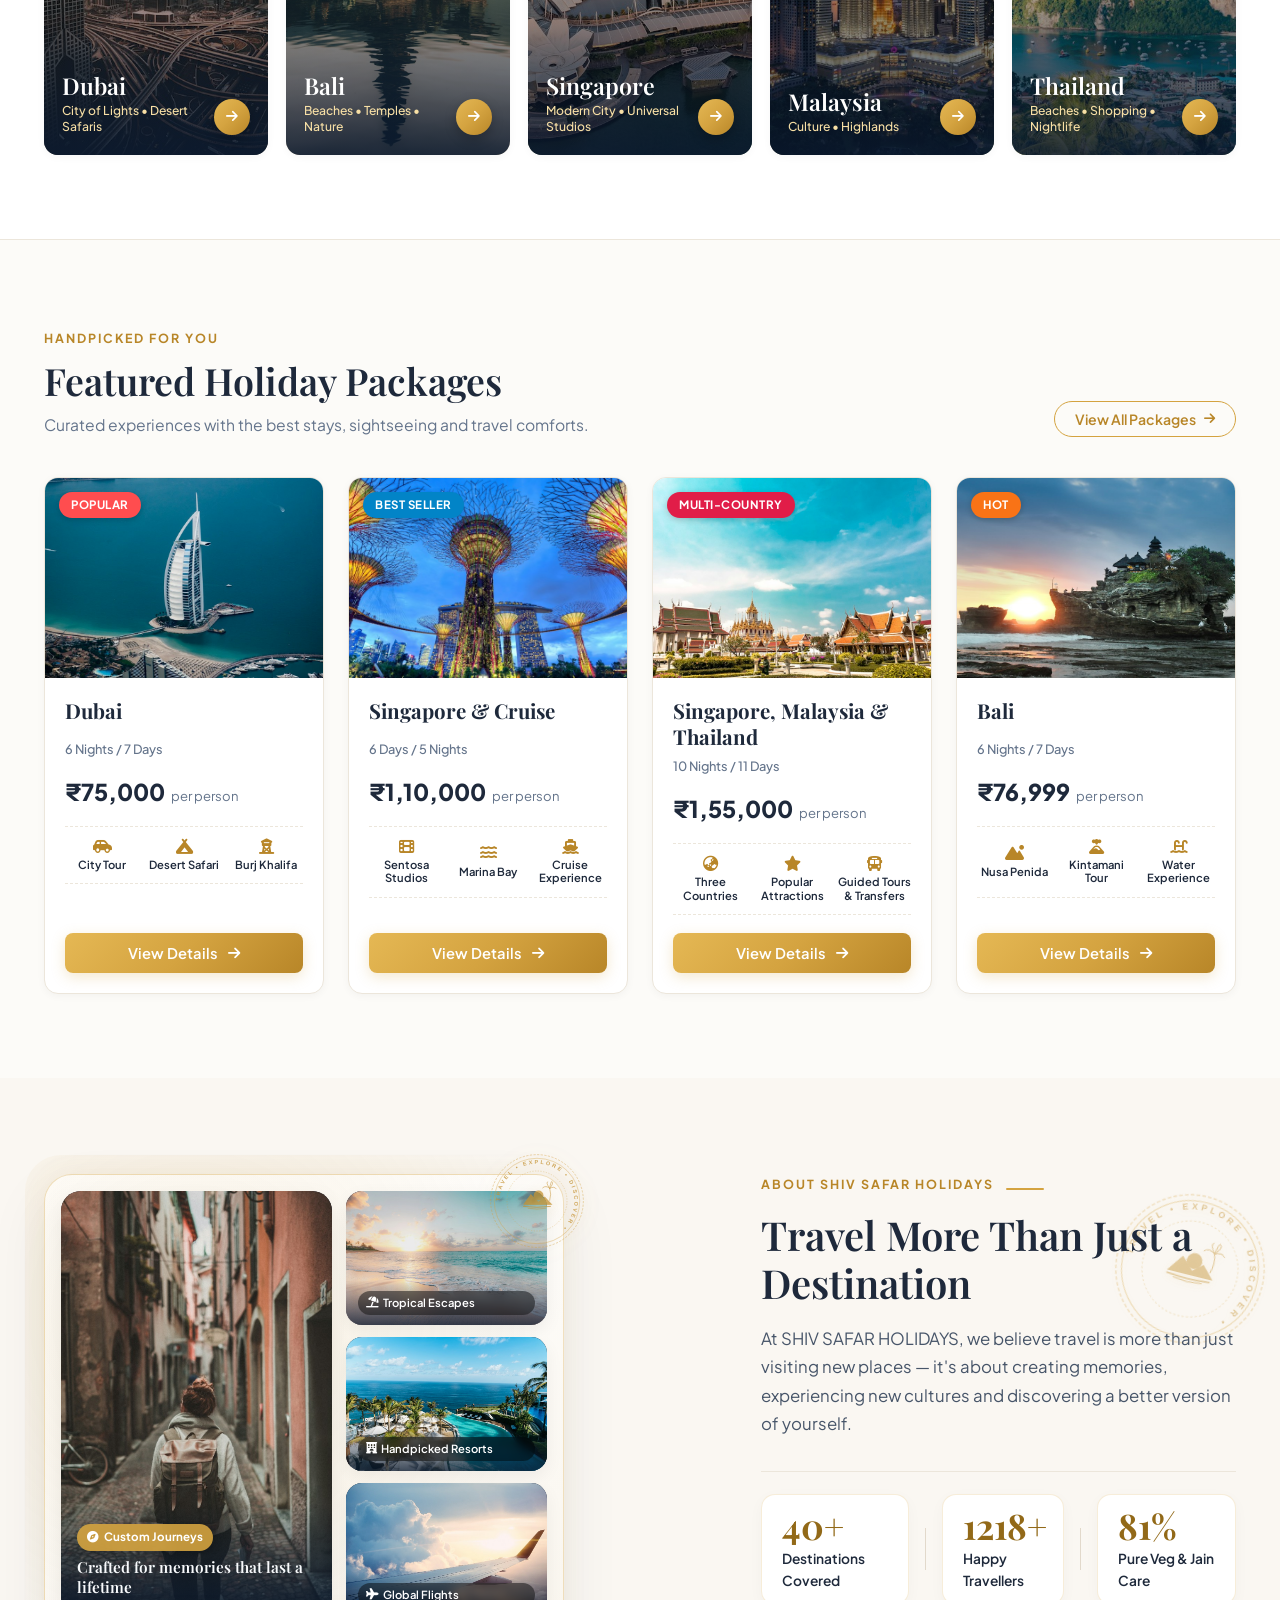
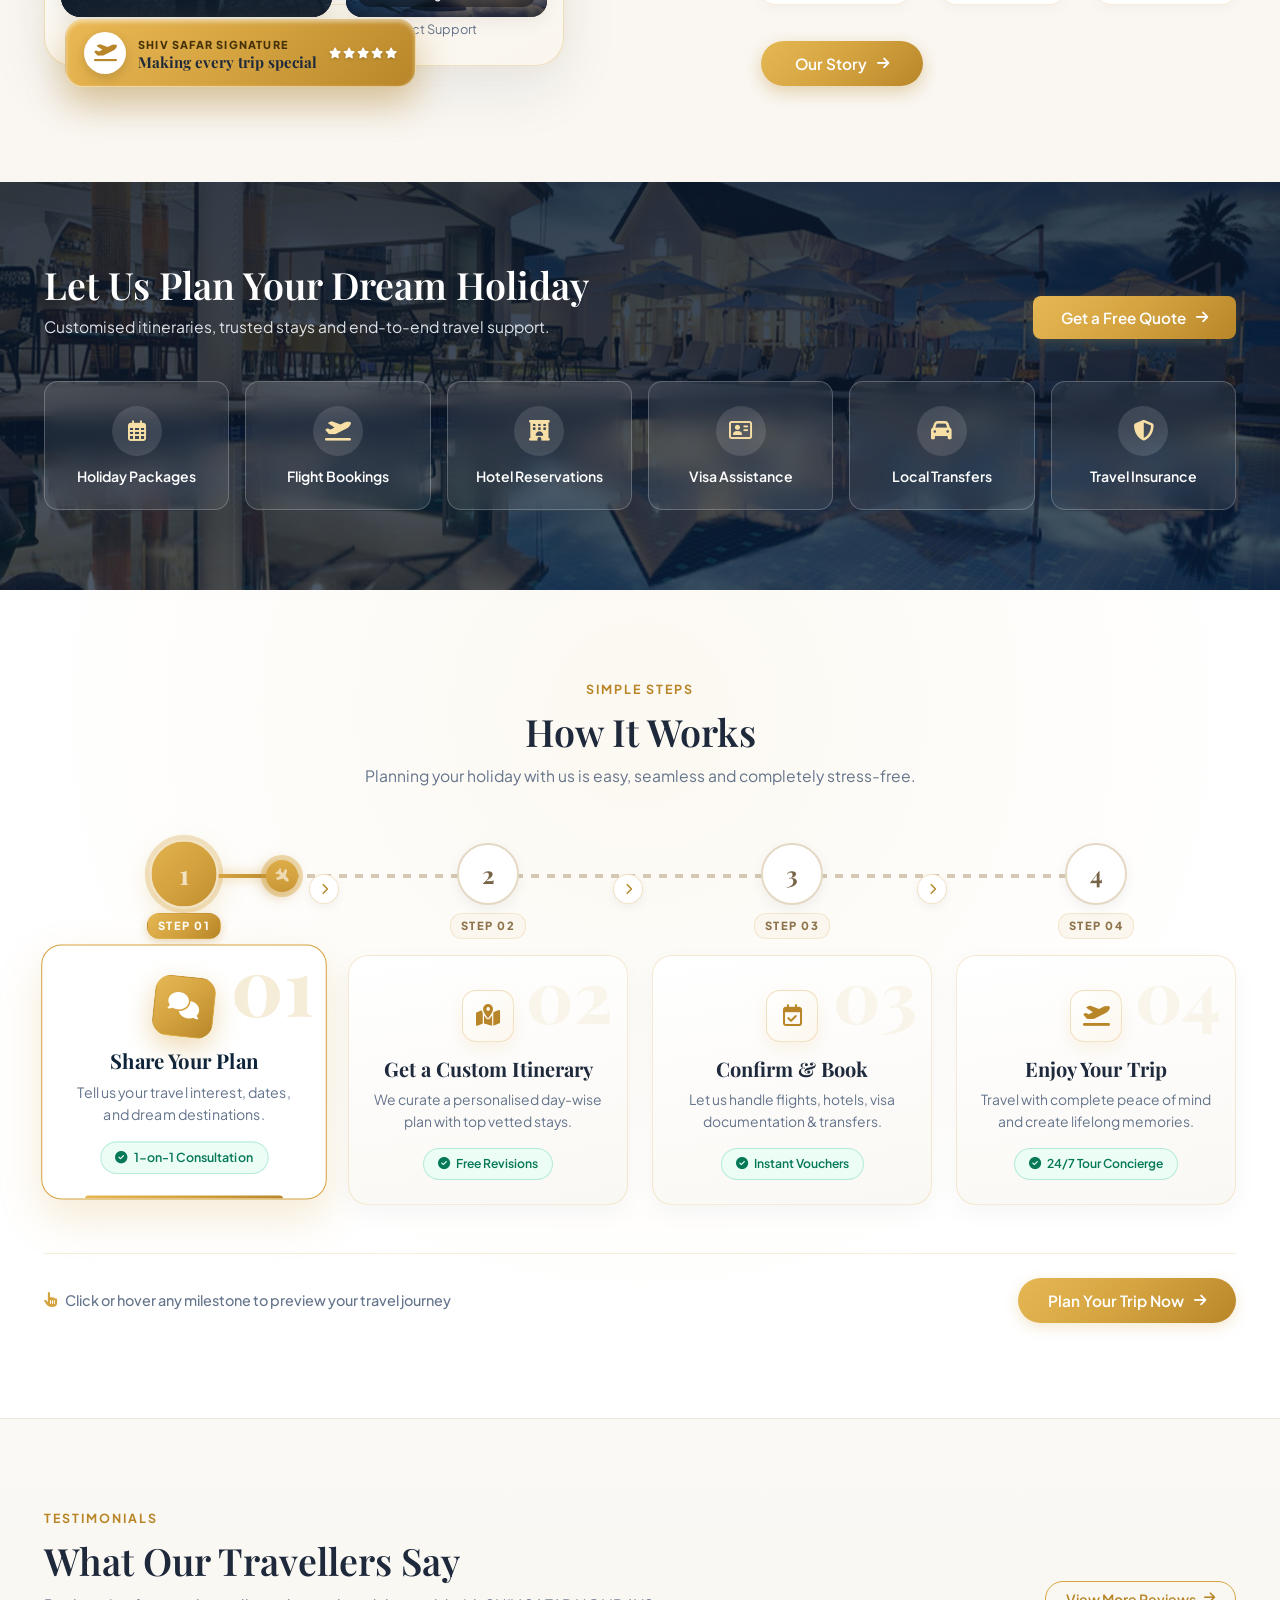
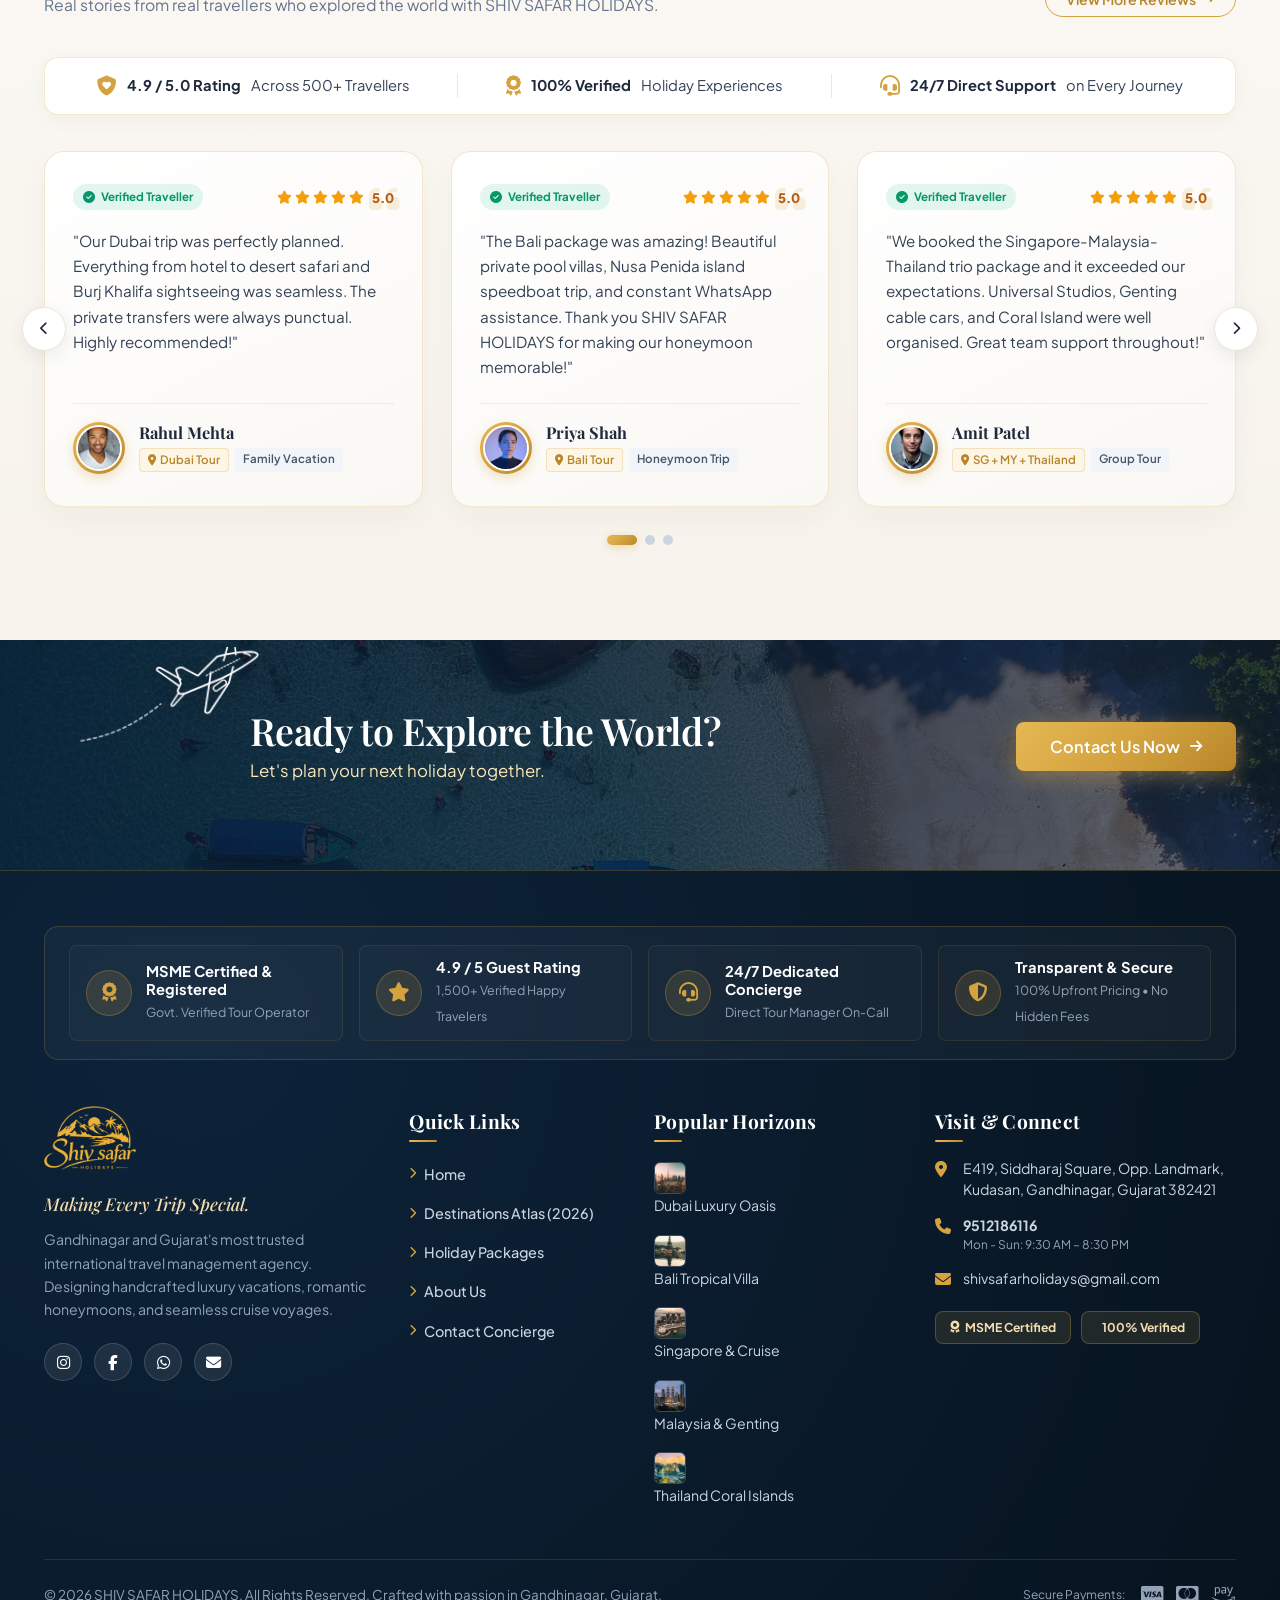
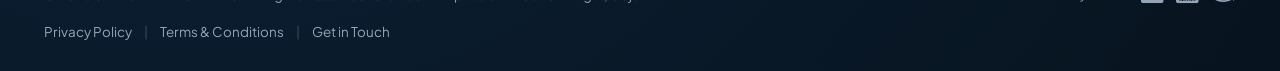
==== commit 5036bc54: "chnges" ====
--- a/index.html
+++ b/index.html
@@ -1205,25 +1205,29 @@
         <h3 class="modal-title">Get Your Free Travel Quote</h3>
         <p class="modal-sub">Tell us where you want to go and our travel specialists will curate the best itinerary for you.</p>
       </div>
-      <form id="quoteForm" onsubmit="submitQuoteForm(event)">
+      <form id="quoteForm" method="POST" onsubmit="submitQuoteForm(event)">
+        <input type="hidden" name="access_key" value="d7175c52-adbd-47c6-8ad8-f97dcacbd49f">
+        <input type="hidden" name="subject" value="New Quote Request - SHIV SAFAR HOLIDAYS">
+        <input type="hidden" name="from_name" value="SHIV SAFAR HOLIDAYS Website">
+        <input type="checkbox" name="botcheck" tabindex="-1" autocomplete="off" style="display:none;">
         <div class="form-row">
           <div class="form-group">
             <label for="quoteName">Full Name *</label>
-            <input type="text" id="quoteName" placeholder="e.g. Rahul Mehta" required>
+            <input type="text" id="quoteName" name="name" placeholder="e.g. Rahul Mehta" required>
           </div>
           <div class="form-group">
             <label for="quotePhone">Phone / WhatsApp Number *</label>
-            <input type="tel" id="quotePhone" placeholder="e.g. 9876543210" required>
+            <input type="tel" id="quotePhone" name="phone" placeholder="e.g. 9876543210" required>
           </div>
         </div>
         <div class="form-row">
           <div class="form-group">
             <label for="quoteEmail">Email Address</label>
-            <input type="email" id="quoteEmail" placeholder="e.g. rahul@example.com">
+            <input type="email" id="quoteEmail" name="email" placeholder="e.g. rahul@example.com">
           </div>
           <div class="form-group">
             <label for="quoteDest">Destination *</label>
-            <select id="quoteDest" required>
+            <select id="quoteDest" name="destination" required>
               <option value="" disabled selected>Select Destination</option>
               <option value="Dubai">Dubai, UAE</option>
               <option value="Bali">Bali, Indonesia</option>
@@ -1238,11 +1242,11 @@
         <div class="form-row">
           <div class="form-group">
             <label for="quoteDate">Expected Travel Date</label>
-            <input type="date" id="quoteDate">
+            <input type="date" id="quoteDate" name="travel_date">
           </div>
           <div class="form-group">
             <label for="quoteGuests">Number of Guests</label>
-            <select id="quoteGuests">
+            <select id="quoteGuests" name="travelers">
               <option value="1 Adult">1 Adult</option>
               <option value="2 Adults (Couple)" selected>2 Adults (Couple)</option>
               <option value="Family (3-4)">Family (3-4 Guests)</option>
@@ -1252,7 +1256,7 @@
         </div>
         <div class="form-group">
           <label for="quoteMsg">Special Requirements or Budget (Optional)</label>
-          <textarea id="quoteMsg" rows="3" placeholder="Tell us any preferences like 4-star/5-star stays, veg food, specific activities..."></textarea>
+          <textarea id="quoteMsg" name="message" rows="3" placeholder="Tell us any preferences like 4-star/5-star stays, veg food, specific activities..."></textarea>
         </div>
         <button type="submit" class="btn btn-gold btn-submit-full">
           Submit Enquiry & Get Itinerary <i class="fa-solid fa-arrow-right"></i>
